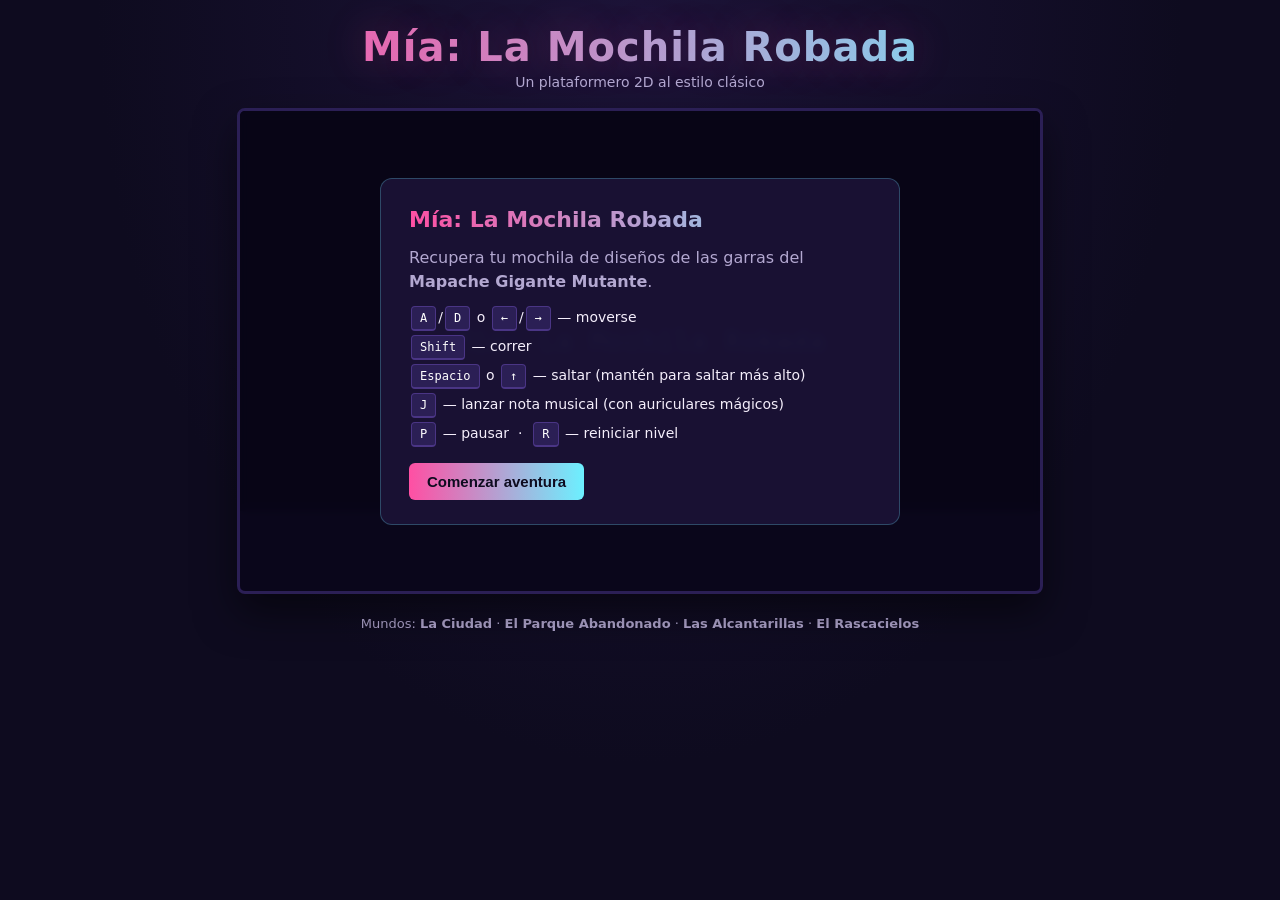
==== index.html @ b6147381 "feat: Mía: La Mochila Robada — plataformero 2D estilo Mario Implementa un juego completo en HTML5 Ca" ====
<!doctype html>
<html lang="es">
<head>
  <meta charset="utf-8" />
  <meta name="viewport" content="width=device-width, initial-scale=1" />
  <title>Mía: La Mochila Robada</title>
  <link rel="stylesheet" href="css/style.css" />
</head>
<body>
  <div id="app">
    <header>
      <h1>Mía: La Mochila Robada</h1>
      <p class="tagline">Un plataformero 2D al estilo clásico</p>
    </header>

    <div id="stage">
      <canvas id="game" width="800" height="480"></canvas>
      <div id="overlay" class="overlay">
        <div class="panel">
          <h2>Mía: La Mochila Robada</h2>
          <p>
            Recupera tu mochila de diseños de las garras del
            <strong>Mapache Gigante Mutante</strong>.
          </p>
          <ul class="controls">
            <li><kbd>A</kbd>/<kbd>D</kbd> o <kbd>←</kbd>/<kbd>→</kbd> — moverse</li>
            <li><kbd>Shift</kbd> — correr</li>
            <li><kbd>Espacio</kbd> o <kbd>↑</kbd> — saltar (mantén para saltar más alto)</li>
            <li><kbd>J</kbd> — lanzar nota musical (con auriculares mágicos)</li>
            <li><kbd>P</kbd> — pausar &nbsp;·&nbsp; <kbd>R</kbd> — reiniciar nivel</li>
          </ul>
          <button id="startBtn" type="button">Comenzar aventura</button>
        </div>
      </div>
    </div>

    <footer>
      <p>
        Mundos: <strong>La Ciudad</strong> · <strong>El Parque Abandonado</strong> ·
        <strong>Las Alcantarillas</strong> · <strong>El Rascacielos</strong>
      </p>
    </footer>
  </div>

  <script type="module" src="js/main.js"></script>
</body>
</html>
---- css/style.css ----
:root {
  --bg-0: #0e0b1f;
  --bg-1: #1c1338;
  --accent: #ff4fa3;
  --accent-2: #6cf0ff;
  --text: #f4eefb;
  --muted: #b3a8d1;
}

* { box-sizing: border-box; }

html, body {
  margin: 0;
  padding: 0;
  background: radial-gradient(ellipse at top, var(--bg-1), var(--bg-0) 60%);
  color: var(--text);
  font-family: "Inter", "Segoe UI", system-ui, sans-serif;
  min-height: 100vh;
}

#app {
  max-width: 880px;
  margin: 0 auto;
  padding: 24px 16px 48px;
  text-align: center;
}

header h1 {
  margin: 0;
  font-size: clamp(28px, 4vw, 40px);
  letter-spacing: 1px;
  background: linear-gradient(90deg, var(--accent), var(--accent-2));
  -webkit-background-clip: text;
  background-clip: text;
  color: transparent;
  text-shadow: 0 0 40px rgba(255, 79, 163, 0.25);
}

.tagline {
  margin: 4px 0 18px;
  color: var(--muted);
  font-size: 14px;
}

#stage {
  position: relative;
  display: inline-block;
  border: 3px solid #2b1f55;
  border-radius: 8px;
  box-shadow: 0 18px 40px rgba(0, 0, 0, 0.5);
  background: #000;
  overflow: hidden;
  line-height: 0;
}

canvas {
  display: block;
  image-rendering: pixelated;
  image-rendering: crisp-edges;
  width: 800px;
  max-width: 100%;
  height: auto;
}

.overlay {
  position: absolute;
  inset: 0;
  background: rgba(8, 5, 22, 0.85);
  backdrop-filter: blur(4px);
  display: flex;
  align-items: center;
  justify-content: center;
  z-index: 5;
  transition: opacity 0.25s ease;
  line-height: 1.5;
}

.overlay.hidden {
  opacity: 0;
  pointer-events: none;
}

.panel {
  max-width: 520px;
  padding: 24px 28px;
  background: rgba(28, 19, 56, 0.9);
  border: 1px solid rgba(108, 240, 255, 0.25);
  border-radius: 12px;
  text-align: left;
  color: var(--text);
}

.panel h2 {
  margin: 0 0 10px;
  font-size: 22px;
  background: linear-gradient(90deg, var(--accent), var(--accent-2));
  -webkit-background-clip: text;
  background-clip: text;
  color: transparent;
}

.panel p { margin: 6px 0 12px; color: var(--muted); }

.controls {
  list-style: none;
  padding: 0;
  margin: 0 0 16px;
  font-size: 14px;
  color: var(--text);
}

.controls li { margin: 4px 0; }

kbd {
  display: inline-block;
  padding: 2px 8px;
  margin: 0 2px;
  font-family: "JetBrains Mono", "Consolas", monospace;
  font-size: 12px;
  background: #2b1f55;
  border: 1px solid #4a3585;
  border-bottom-width: 2px;
  border-radius: 4px;
  color: #fff;
}

button {
  display: inline-block;
  padding: 10px 18px;
  font-size: 15px;
  font-weight: 600;
  color: #0e0b1f;
  background: linear-gradient(90deg, var(--accent), var(--accent-2));
  border: 0;
  border-radius: 6px;
  cursor: pointer;
  transition: transform 0.1s ease, filter 0.2s ease;
}

button:hover { filter: brightness(1.1); }
button:active { transform: translateY(1px); }

footer {
  margin-top: 18px;
  color: var(--muted);
  font-size: 13px;
}
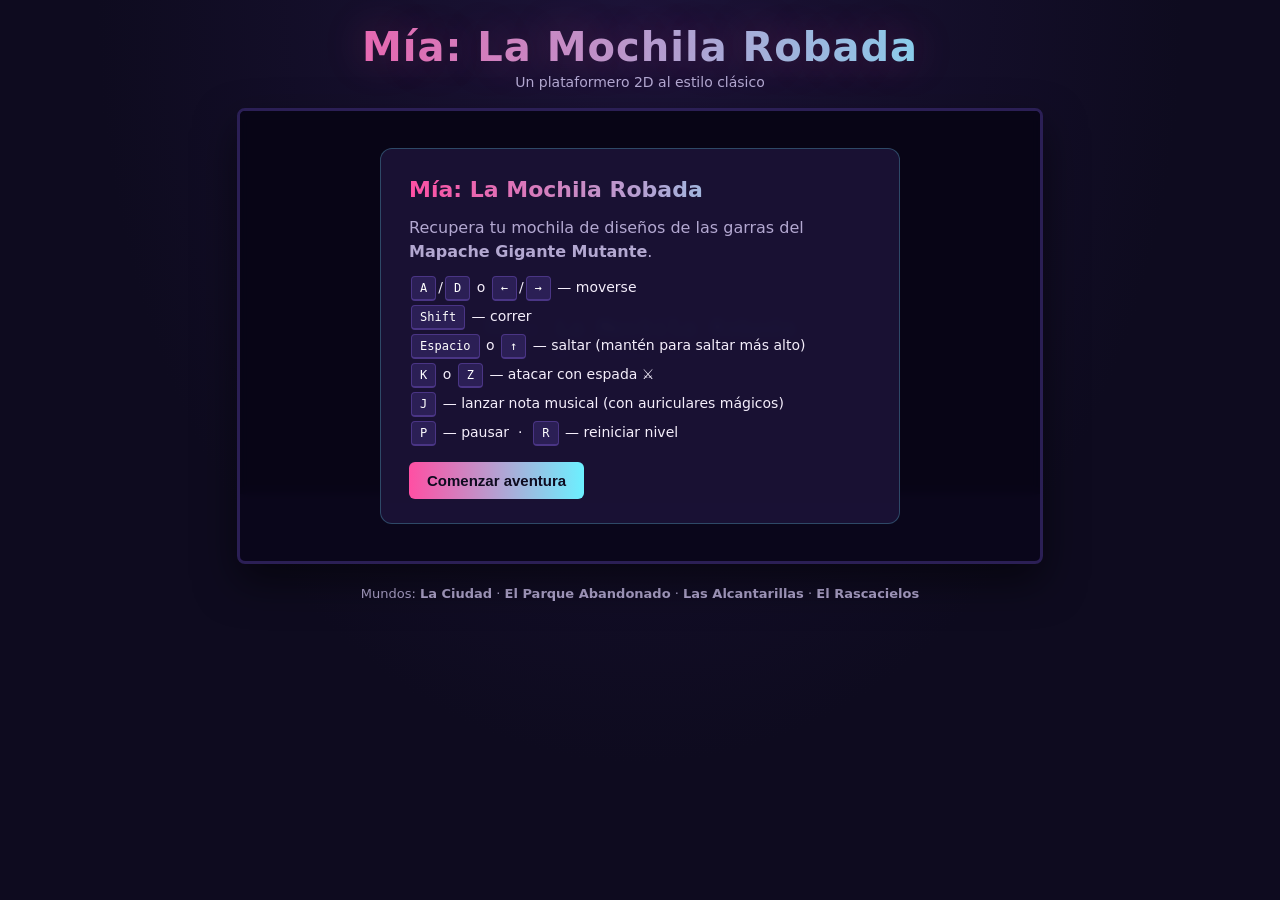
==== commit a6227ad4: "feat: espada, canvas 25% más grande, Mía rediseñada, optimización Cambios principales (estimación: x" ====
--- a/index.html
+++ b/index.html
@@ -14,7 +14,7 @@
     </header>
 
     <div id="stage">
-      <canvas id="game" width="800" height="480"></canvas>
+      <canvas id="game" width="960" height="540"></canvas>
       <div id="overlay" class="overlay">
         <div class="panel">
           <h2>Mía: La Mochila Robada</h2>
@@ -26,6 +26,7 @@
             <li><kbd>A</kbd>/<kbd>D</kbd> o <kbd>←</kbd>/<kbd>→</kbd> — moverse</li>
             <li><kbd>Shift</kbd> — correr</li>
             <li><kbd>Espacio</kbd> o <kbd>↑</kbd> — saltar (mantén para saltar más alto)</li>
+            <li><kbd>K</kbd> o <kbd>Z</kbd> — atacar con espada ⚔</li>
             <li><kbd>J</kbd> — lanzar nota musical (con auriculares mágicos)</li>
             <li><kbd>P</kbd> — pausar &nbsp;·&nbsp; <kbd>R</kbd> — reiniciar nivel</li>
           </ul>
@@ -42,6 +43,15 @@
     </footer>
   </div>
 
-  <script type="module" src="js/main.js"></script>
+  <script src="js/audio.js"></script>
+  <script src="js/sprites.js"></script>
+  <script src="js/levels.js"></script>
+  <script src="js/world.js"></script>
+  <script src="js/player.js"></script>
+  <script src="js/enemies.js"></script>
+  <script src="js/entities.js"></script>
+  <script src="js/hud.js"></script>
+  <script src="js/input.js"></script>
+  <script src="js/main.js"></script>
 </body>
 </html>
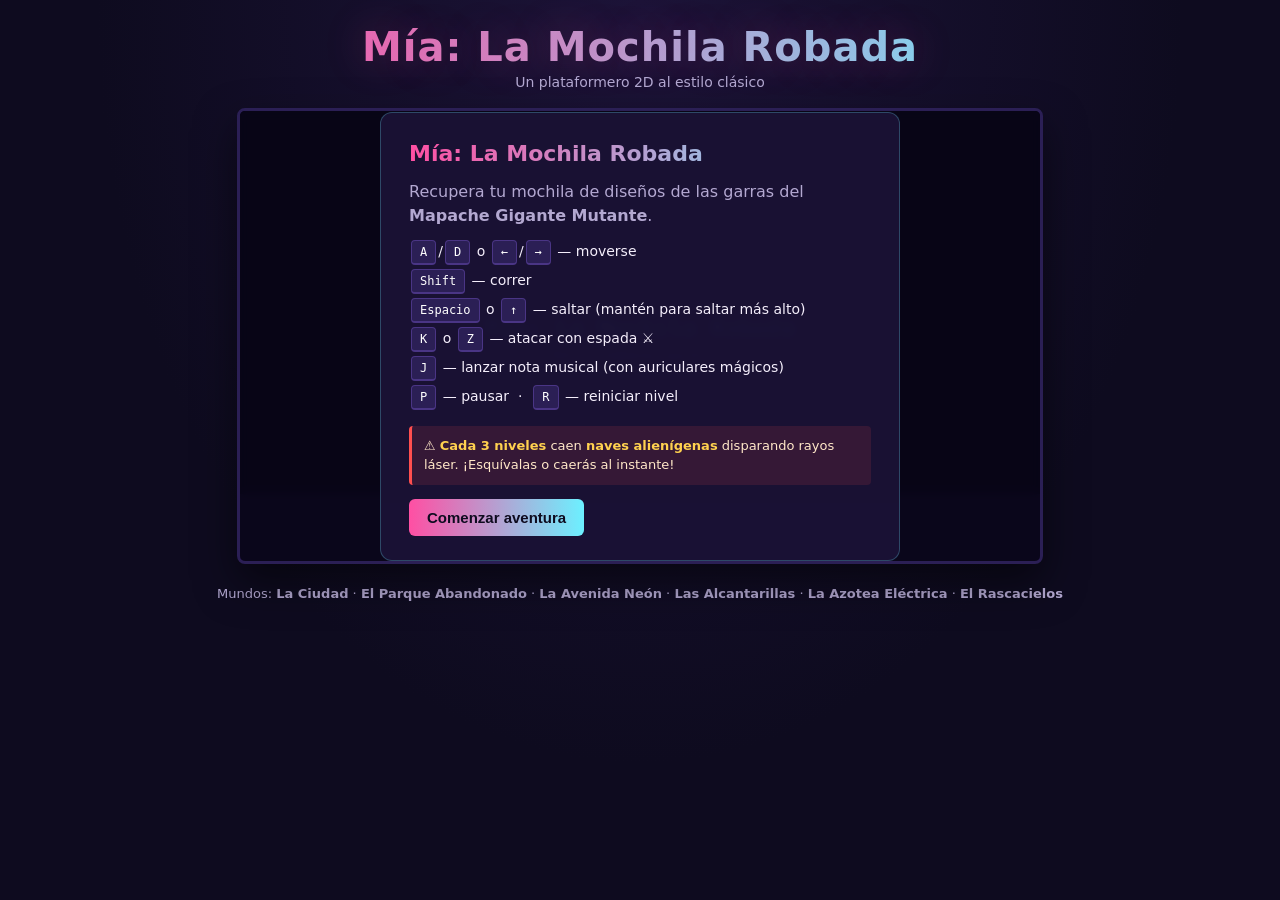
==== commit eb029787: "feat: gráficos ULTRA, rediseño Nivel 1, expansión a 6 niveles e invasión alien - Nivel 1 (La Ciudad)" ====
--- a/index.html
+++ b/index.html
@@ -30,6 +30,10 @@
             <li><kbd>J</kbd> — lanzar nota musical (con auriculares mágicos)</li>
             <li><kbd>P</kbd> — pausar &nbsp;·&nbsp; <kbd>R</kbd> — reiniciar nivel</li>
           </ul>
+          <p class="tip">
+            ⚠ <strong>Cada 3 niveles</strong> caen <strong>naves alienígenas</strong>
+            disparando rayos láser. ¡Esquívalas o caerás al instante!
+          </p>
           <button id="startBtn" type="button">Comenzar aventura</button>
         </div>
       </div>
@@ -38,7 +42,8 @@
     <footer>
       <p>
         Mundos: <strong>La Ciudad</strong> · <strong>El Parque Abandonado</strong> ·
-        <strong>Las Alcantarillas</strong> · <strong>El Rascacielos</strong>
+        <strong>La Avenida Neón</strong> · <strong>Las Alcantarillas</strong> ·
+        <strong>La Azotea Eléctrica</strong> · <strong>El Rascacielos</strong>
       </p>
     </footer>
   </div>
--- a/css/style.css
+++ b/css/style.css
@@ -145,3 +145,17 @@
   color: var(--muted);
   font-size: 13px;
 }
+
+
+
+.panel .tip {
+  margin: 8px 0 14px;
+  padding: 10px 12px;
+  background: rgba(255, 79, 79, 0.12);
+  border-left: 3px solid #ff4f4f;
+  border-radius: 4px;
+  color: #ffe7c8;
+  font-size: 13px;
+  line-height: 1.5;
+}
+.panel .tip strong { color: #ffd14f; }
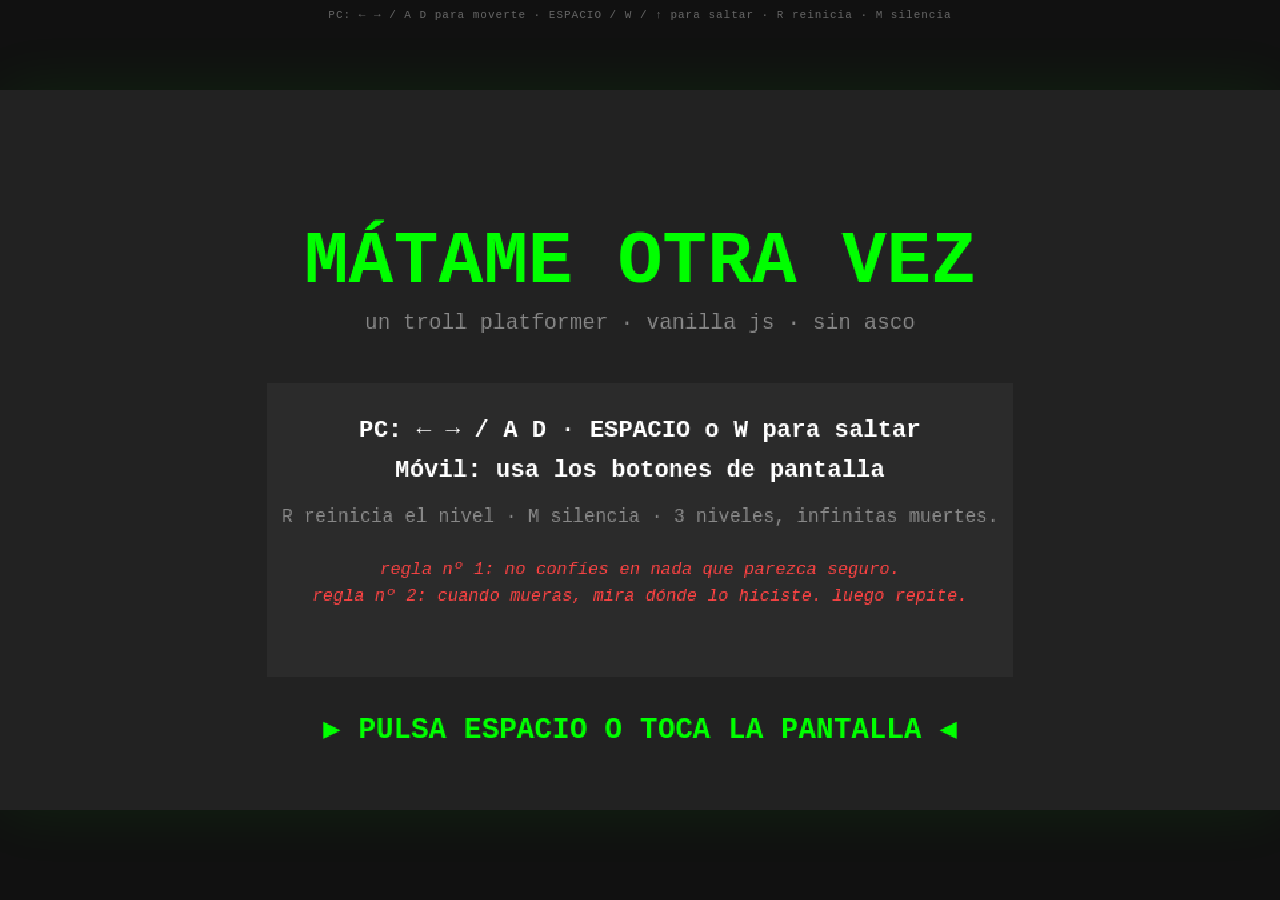
==== commit ce32af05: "Reescribir como Troll Platformer en un solo index.html - Reemplazado el juego anterior (Mía: La Moch" ====
--- a/index.html
+++ b/index.html
@@ -1,62 +1,1183 @@
-<!doctype html>
+<!DOCTYPE html>
 <html lang="es">
 <head>
-  <meta charset="utf-8" />
-  <meta name="viewport" content="width=device-width, initial-scale=1" />
-  <title>Mía: La Mochila Robada</title>
-  <link rel="stylesheet" href="css/style.css" />
+<meta charset="UTF-8">
+<meta name="viewport" content="width=device-width, initial-scale=1, user-scalable=no, maximum-scale=1, minimum-scale=1">
+<meta name="theme-color" content="#222">
+<title>Mátame Otra Vez — Troll Platformer</title>
+<style>
+*{margin:0;padding:0;box-sizing:border-box;-webkit-tap-highlight-color:transparent}
+html,body{width:100%;height:100%;background:#111;overflow:hidden;font-family:'Courier New',monospace;color:#fff;user-select:none;-webkit-user-select:none;touch-action:none}
+#wrap{position:fixed;inset:0;display:flex;align-items:center;justify-content:center}
+#game{background:#222;image-rendering:pixelated;display:block;max-width:100%;max-height:100%;box-shadow:0 0 60px rgba(0,255,0,.08)}
+.tbtn{position:absolute;background:rgba(255,255,255,.10);border:2px solid rgba(255,255,255,.35);color:#fff;font-size:30px;display:none;align-items:center;justify-content:center;border-radius:50%;font-family:inherit;font-weight:bold;touch-action:none}
+.tbtn:active{background:rgba(255,255,255,.35)}
+#bL,#bR{width:78px;height:78px;bottom:18px}
+#bL{left:18px}
+#bR{left:108px}
+#bJ{width:96px;height:96px;bottom:18px;right:18px}
+body.touch .tbtn{display:flex}
+#hint{position:absolute;top:8px;left:50%;transform:translateX(-50%);font-size:11px;color:#666;letter-spacing:1px;pointer-events:none;text-align:center;line-height:1.4}
+</style>
 </head>
 <body>
-  <div id="app">
-    <header>
-      <h1>Mía: La Mochila Robada</h1>
-      <p class="tagline">Un plataformero 2D al estilo clásico</p>
-    </header>
-
-    <div id="stage">
-      <canvas id="game" width="960" height="540"></canvas>
-      <div id="overlay" class="overlay">
-        <div class="panel">
-          <h2>Mía: La Mochila Robada</h2>
-          <p>
-            Recupera tu mochila de diseños de las garras del
-            <strong>Mapache Gigante Mutante</strong>.
-          </p>
-          <ul class="controls">
-            <li><kbd>A</kbd>/<kbd>D</kbd> o <kbd>←</kbd>/<kbd>→</kbd> — moverse</li>
-            <li><kbd>Shift</kbd> — correr</li>
-            <li><kbd>Espacio</kbd> o <kbd>↑</kbd> — saltar (mantén para saltar más alto)</li>
-            <li><kbd>K</kbd> o <kbd>Z</kbd> — atacar con espada ⚔</li>
-            <li><kbd>J</kbd> — lanzar nota musical (con auriculares mágicos)</li>
-            <li><kbd>P</kbd> — pausar &nbsp;·&nbsp; <kbd>R</kbd> — reiniciar nivel</li>
-          </ul>
-          <p class="tip">
-            ⚠ <strong>Cada 3 niveles</strong> caen <strong>naves alienígenas</strong>
-            disparando rayos láser. ¡Esquívalas o caerás al instante!
-          </p>
-          <button id="startBtn" type="button">Comenzar aventura</button>
-        </div>
-      </div>
-    </div>
-
-    <footer>
-      <p>
-        Mundos: <strong>La Ciudad</strong> · <strong>El Parque Abandonado</strong> ·
-        <strong>La Avenida Neón</strong> · <strong>Las Alcantarillas</strong> ·
-        <strong>La Azotea Eléctrica</strong> · <strong>El Rascacielos</strong>
-      </p>
-    </footer>
-  </div>
-
-  <script src="js/audio.js"></script>
-  <script src="js/sprites.js"></script>
-  <script src="js/levels.js"></script>
-  <script src="js/world.js"></script>
-  <script src="js/player.js"></script>
-  <script src="js/enemies.js"></script>
-  <script src="js/entities.js"></script>
-  <script src="js/hud.js"></script>
-  <script src="js/input.js"></script>
-  <script src="js/main.js"></script>
+<div id="wrap">
+  <canvas id="game" width="960" height="540"></canvas>
+  <div id="bL" class="tbtn">◀</div>
+  <div id="bR" class="tbtn">▶</div>
+  <div id="bJ" class="tbtn">▲</div>
+  <div id="hint">PC: ← → / A D para moverte · ESPACIO / W / ↑ para saltar · R reinicia · M silencia</div>
+</div>
+<script>
+'use strict';
+
+
+/* ============================================================
+   1. CONSTANTES GLOBALES
+   ============================================================
+   Toda la "feel" del juego se afina aquí. Los valores están
+   calibrados para sentirse crujientes (gravedad alta, salto
+   corto y rápido) — tipo Celeste/Mario, no flotante.
+============================================================ */
+const CFG = {
+  WIDTH: 960, HEIGHT: 540,            // resolución lógica del canvas
+  GRAVITY: 2200,                      // px/s² (caída crujiente)
+  GRAVITY_CUT_MULT: 2.4,              // gravedad extra si sueltas el salto pronto
+  JUMP_VELOCITY: -780,                // velocidad inicial del salto (≈ 138 px de pico)
+  MOVE_SPEED: 290,                    // velocidad horizontal máxima
+  GROUND_ACCEL: 2400, AIR_ACCEL: 1700,
+  GROUND_FRICTION: 2200, AIR_FRICTION: 600,
+  MAX_FALL_SPEED: 1100,
+  COYOTE_TIME: 0.10,                  // 100 ms para saltar tras dejar el borde
+  JUMP_BUFFER: 0.12,                  // 120 ms para que un salto pulsado pronto cuente
+  TILE: 32, CULL_MARGIN: 100,         // culling: 100 px alrededor del viewport
+  PLAYER_W: 26, PLAYER_H: 30,
+  INVGRAV_DURATION: 2.0,              // 2 s de gravedad invertida
+  RESPAWN_DELAY: 0.55,                // pausa breve antes de respawnear
+};
+
+const COLORS = {
+  BG:'#222', PLAYER:'#0F0', PLAYER_DEAD:'#F44',
+  PLATFORM:'#AAA', PLATFORM_TOP:'#888',
+  DANGER:'#F00', DANGER_DARK:'#900',
+  GOAL:'#00F', GOAL_LIGHT:'#3399FF',
+  TEXT:'#FFF', SUB:'#888', UI_BG:'rgba(0,0,0,0.78)',
+  ACCENT:'#0F0', BAD:'#F44',
+};
+
+// IDs de tipos de trampa — usados en la definición JSON de niveles
+const TRAP = {
+  SPIKE:'spike',                      // pincho normal, siempre mortal
+  FAKE_PLATFORM:'fake_platform',      // se ve normal, cae al pisarla (0.18 s)
+  TRIGGERED_SPIKE:'triggered_spike',  // pincho oculto que sale a X px del jugador
+  FALLING_BLOCK:'falling_block',      // bloque de techo que cae cuando pasas debajo
+  FAKE_GOAL:'fake_goal',              // la meta se mueve 50 px revelando un foso
+  INVERTED_GRAV:'inverted_grav',      // zona invisible: invierte la gravedad 2 s
+};
+
+const STATE = { MENU:'menu', PLAYING:'playing', GAME_OVER:'gameover', WIN:'win' };
+
+
+/* ============================================================
+   AUDIO — sonidos sintetizados con WebAudio (sin assets)
+============================================================ */
+const Audio = {
+  ctx:null, muted:false,
+  init(){ if(!this.ctx){ try{ this.ctx = new (window.AudioContext||window.webkitAudioContext)(); }catch(e){} } },
+  tone(freq, dur, type='square', vol=0.10, slide=0){
+    if(!this.ctx || this.muted) return;
+    const t = this.ctx.currentTime;
+    const o = this.ctx.createOscillator(), g = this.ctx.createGain();
+    o.type = type; o.frequency.setValueAtTime(freq, t);
+    if(slide) o.frequency.exponentialRampToValueAtTime(Math.max(40, freq+slide), t+dur);
+    g.gain.setValueAtTime(vol, t); g.gain.exponentialRampToValueAtTime(0.0001, t+dur);
+    o.connect(g); g.connect(this.ctx.destination);
+    o.start(t); o.stop(t+dur);
+  },
+  jump(){ this.tone(540, 0.07, 'square', 0.07, 220); },
+  death(){ this.tone(220, 0.18, 'sawtooth', 0.13, -140); setTimeout(()=>this.tone(110, 0.32, 'sawtooth', 0.10, -50), 110); },
+  win(){ this.tone(523,0.10,'square',0.09); setTimeout(()=>this.tone(659,0.10,'square',0.09),110); setTimeout(()=>this.tone(784,0.18,'square',0.10),220); setTimeout(()=>this.tone(1046,0.25,'square',0.09),360); },
+  trap(){ this.tone(190, 0.15, 'sawtooth', 0.10, -90); },
+  toggle(){ this.muted = !this.muted; },
+};
+
+/* ============================================================
+   2. SISTEMA DE ENTRADA — teclado + táctil
+============================================================ */
+const Input = {
+  left:false, right:false, jumpHeld:false, jumpPressed:false, restart:false,
+  _jumpEdge:false,
+  init(){
+    addEventListener('keydown', e => {
+      if(['ArrowLeft','ArrowRight','ArrowUp','ArrowDown',' ','Space'].includes(e.key)) e.preventDefault();
+      if(e.repeat) return;
+      const k = e.key.toLowerCase();
+      if(k==='arrowleft'||k==='a') this.left = true;
+      if(k==='arrowright'||k==='d') this.right = true;
+      if(k==='arrowup'||k==='w'||k===' '||e.code==='Space'){ if(!this.jumpHeld) this._jumpEdge = true; this.jumpHeld = true; }
+      if(k==='r') this.restart = true;
+      if(k==='m') Audio.toggle();
+      Audio.init(); // primer input desbloquea audio
+    });
+    addEventListener('keyup', e => {
+      const k = e.key.toLowerCase();
+      if(k==='arrowleft'||k==='a') this.left = false;
+      if(k==='arrowright'||k==='d') this.right = false;
+      if(k==='arrowup'||k==='w'||k===' '||e.code==='Space') this.jumpHeld = false;
+    });
+
+    // Touch — botones virtuales
+    const setup = (id, on, off) => {
+      const el = document.getElementById(id);
+      const start = e => { e.preventDefault(); on(); Audio.init(); };
+      const end = e => { e.preventDefault(); off(); };
+      el.addEventListener('touchstart', start, {passive:false});
+      el.addEventListener('touchend', end, {passive:false});
+      el.addEventListener('touchcancel', end, {passive:false});
+      el.addEventListener('mousedown', start);
+      el.addEventListener('mouseup', end);
+      el.addEventListener('mouseleave', end);
+    };
+    setup('bL', ()=>this.left=true,  ()=>this.left=false);
+    setup('bR', ()=>this.right=true, ()=>this.right=false);
+    setup('bJ', ()=>{ if(!this.jumpHeld) this._jumpEdge = true; this.jumpHeld = true; }, ()=>this.jumpHeld=false);
+    // Tap general en el canvas: clicks en menús
+    const cv = document.getElementById('game');
+    cv.addEventListener('touchstart', e => { e.preventDefault(); this._jumpEdge = true; Audio.init(); }, {passive:false});
+    cv.addEventListener('mousedown', e => { this._jumpEdge = true; Audio.init(); });
+    // Detectar dispositivo táctil
+    if('ontouchstart' in window || navigator.maxTouchPoints > 0) document.body.classList.add('touch');
+  },
+  // Llamar al final de cada frame: el "edge" (pulsación nueva) sólo dura un frame
+  pollEdges(){ this.jumpPressed = this._jumpEdge; this._jumpEdge = false; const r = this.restart; this.restart = false; return r; },
+};
+
+/* ============================================================
+   3. CLASES DE ENTIDAD — Vector2D, GameObject, etc.
+============================================================ */
+class Vec2 { constructor(x,y){ this.x=x; this.y=y; } }
+
+class GameObject {
+  constructor(x, y, w, h){
+    this.x = x; this.y = y; this.w = w; this.h = h;
+    this.vx = 0; this.vy = 0;
+    this.alive = true;
+    this.solid = false;
+    this.dangerous = false;
+    this.isGoal = false;
+    this.isZone = false;
+    this.dynamic = false; // true ⇒ no se culla en update
+  }
+  get cx(){ return this.x + this.w/2; }
+  get cy(){ return this.y + this.h/2; }
+}
+
+/* ============================================================
+   4. MOTOR DE COLISIONES — AABB exacto al píxel
+============================================================ */
+function aabb(a, b){
+  return a.x < b.x + b.w && a.x + a.w > b.x &&
+         a.y < b.y + b.h && a.y + a.h > b.y;
+}
+function inView(e, cam){
+  const m = CFG.CULL_MARGIN;
+  return e.x + e.w > cam.x - m && e.x < cam.x + cam.w + m &&
+         e.y + e.h > cam.y - m && e.y < cam.y + cam.h + m;
+}
+
+
+/* Helpers de dibujo reutilizables ---------------------------- */
+function drawSpikes(ctx, x, y, w, h, color){
+  ctx.fillStyle = color || COLORS.DANGER;
+  const n = Math.max(1, Math.round(w / 14));
+  const sw = w / n;
+  for(let i=0;i<n;i++){
+    ctx.beginPath();
+    ctx.moveTo(x + i*sw, y + h);
+    ctx.lineTo(x + i*sw + sw/2, y);
+    ctx.lineTo(x + (i+1)*sw, y + h);
+    ctx.closePath(); ctx.fill();
+  }
+  // sombra base
+  ctx.fillStyle = COLORS.DANGER_DARK;
+  ctx.fillRect(x, y + h - 2, w, 2);
+}
+function drawGoal(ctx, g){
+  // poste blanco
+  ctx.fillStyle = '#FFF';
+  ctx.fillRect(g.x + g.w/2 - 2, g.y, 4, g.h);
+  // bandera azul
+  ctx.fillStyle = COLORS.GOAL;
+  ctx.beginPath();
+  ctx.moveTo(g.x + g.w/2 + 2, g.y + 4);
+  ctx.lineTo(g.x + g.w + 18, g.y + 14);
+  ctx.lineTo(g.x + g.w/2 + 2, g.y + 24);
+  ctx.closePath(); ctx.fill();
+  // base
+  ctx.fillStyle = '#FFF';
+  ctx.fillRect(g.x - 4, g.y + g.h - 4, g.w + 8, 4);
+}
+
+/* Plataforma sólida estándar -------------------------------- */
+class Platform extends GameObject {
+  constructor(def){ super(def.x, def.y, def.w, def.h); this.solid = true; this.kind = 'platform'; }
+  update(){}
+  render(ctx){
+    ctx.fillStyle = COLORS.PLATFORM;
+    ctx.fillRect(this.x, this.y, this.w, this.h);
+    ctx.fillStyle = COLORS.PLATFORM_TOP;
+    ctx.fillRect(this.x, this.y, this.w, 2);
+  }
+}
+
+/* Meta REAL (sin trampa) ------------------------------------ */
+class Goal extends GameObject {
+  constructor(def){ super(def.x, def.y, def.w || 24, def.h || 56); this.isGoal = true; this.fake = false; this.kind = 'goal'; }
+  update(){}
+  render(ctx){ drawGoal(ctx, this); }
+}
+
+
+/* ============================================================
+   TRAMPAS — clase única, comportamiento por type
+============================================================ */
+class Trap extends GameObject {
+  constructor(def){
+    const w = def.w !== undefined ? def.w : CFG.TILE;
+    const h = def.h !== undefined ? def.h : CFG.TILE;
+    super(def.x, def.y, w, h);
+    this.type = def.type;
+    this.def = def;
+    this.startX = def.x; this.startY = def.y;
+    this.timer = 0;
+    this.triggered = false;
+    this.activated = false;
+    this.fallVy = 0;
+    this.linked = [];          // referencias activadas al disparar (p.ej. spikes del fake_goal)
+    this.kind = 'trap';
+
+    switch(this.type){
+      case TRAP.SPIKE:
+        this.dangerous = true;
+        break;
+      case TRAP.FAKE_PLATFORM:
+        this.solid = true;
+        this.delay = def.delay !== undefined ? def.delay : 0.18;
+        break;
+      case TRAP.TRIGGERED_SPIKE:
+        // Empieza oculto: lo bajamos popHeight px bajo su startY
+        this.popHeight = def.popHeight || 26;
+        this.triggerDist = def.triggerDist || 100;
+        this.targetY = this.startY;
+        this.hiddenY = this.startY + this.popHeight;
+        this.y = this.hiddenY;
+        break;
+      case TRAP.FALLING_BLOCK:
+        this.solid = true;
+        this.triggerDist = def.triggerDist || 30; // banda horizontal extra a cada lado
+        this.fallReach = def.fallReach || 360;    // sólo dispara si el jugador está dentro de este rango vertical
+        break;
+      case TRAP.FAKE_GOAL:
+        this.isGoal = true; this.fake = true;
+        this.triggerDist = def.triggerDist || 130;
+        this.shiftAmount = def.shift !== undefined ? def.shift : 50;
+        this.shiftSpeed = def.shiftSpeed || 280;
+        break;
+      case TRAP.INVERTED_GRAV:
+        this.isZone = true;
+        this.duration = def.duration || CFG.INVGRAV_DURATION;
+        break;
+    }
+  }
+
+
+  // Llamado cuando el jugador aterriza encima — usado por la plataforma falsa
+  onPlayerStand(player, dt){
+    if(this.type === TRAP.FAKE_PLATFORM && !this.activated){
+      this.timer += dt;
+      if(this.timer >= this.delay){
+        this.activated = true;
+        this.solid = false;
+        this.dynamic = true;
+        Audio.trap();
+      }
+    }
+  }
+
+  update(dt, game){
+    if(!this.alive) return;
+    const p = game.player;
+
+    switch(this.type){
+      case TRAP.FAKE_PLATFORM:
+        if(this.activated){
+          // Cae un poco más rápido que el jugador para que se vea
+          // claramente la plataforma desplomándose bajo sus pies.
+          this.fallVy += CFG.GRAVITY * 1.4 * dt;
+          this.y += this.fallVy * dt;
+          if(this.y > game.level.height + 200){ this.alive = false; this.dynamic = false; }
+        }
+        break;
+
+      case TRAP.TRIGGERED_SPIKE: {
+        if(!this.triggered){
+          // Sólo dispara si el jugador está cerca horizontalmente Y a una altura cercana
+          const dx = p.cx - (this.x + this.w/2);
+          const dy = (p.y + p.h) - this.startY;
+          if(Math.abs(dx) < this.triggerDist && dy > -160 && dy < 80){
+            this.triggered = true; this.dangerous = true; this.dynamic = true;
+            Audio.trap();
+          }
+        } else if(this.y > this.targetY){
+          this.y -= 900 * dt;
+          if(this.y <= this.targetY){ this.y = this.targetY; this.dynamic = false; }
+        }
+        break;
+      }
+
+      case TRAP.FALLING_BLOCK: {
+        if(!this.triggered){
+          // Dispara cuando el jugador está bajo la columna del bloque
+          const dx = p.cx - (this.x + this.w/2);
+          const dy = p.y - (this.y + this.h);
+          if(Math.abs(dx) < (this.w/2 + this.triggerDist) && dy > 0 && dy < this.fallReach){
+            this.triggered = true; this.dangerous = true; this.solid = true; this.dynamic = true;
+            Audio.trap();
+          }
+        } else {
+          this.fallVy += CFG.GRAVITY * 1.4 * dt;
+          this.y += this.fallVy * dt;
+          if(this.y > game.level.height + 200){ this.alive = false; this.dynamic = false; }
+        }
+        break;
+      }
+
+
+      case TRAP.FAKE_GOAL: {
+        if(!this.activated){
+          const dx = p.cx - (this.x + this.w/2);
+          if(Math.abs(dx) < this.triggerDist && Math.abs(p.cy - this.cy) < 220){
+            this.activated = true; this.dynamic = true;
+            Audio.trap();
+            // Despertar pinchos enlazados (el "foso revelado")
+            for(const s of this.linked) s.alive = true;
+          }
+        } else {
+          const target = this.startX + this.shiftAmount;
+          if(this.x < target){
+            this.x += this.shiftSpeed * dt;
+            if(this.x >= target){ this.x = target; this.dynamic = false; }
+          }
+        }
+        break;
+      }
+
+      case TRAP.INVERTED_GRAV:
+        // El efecto se aplica desde el update del Player
+        break;
+    }
+  }
+
+  render(ctx){
+    if(!this.alive) return;
+    switch(this.type){
+      case TRAP.SPIKE:
+        drawSpikes(ctx, this.x, this.y, this.w, this.h);
+        break;
+      case TRAP.TRIGGERED_SPIKE:
+        // sólo lo dibujamos cuando ya empezó a salir
+        if(this.triggered || this.y < this.hiddenY - 0.5){
+          drawSpikes(ctx, this.x, this.y, this.w, this.h);
+        }
+        break;
+      case TRAP.FAKE_PLATFORM:
+        // Idéntica a una plataforma normal — esa es la trampa
+        ctx.fillStyle = COLORS.PLATFORM; ctx.fillRect(this.x, this.y, this.w, this.h);
+        ctx.fillStyle = COLORS.PLATFORM_TOP; ctx.fillRect(this.x, this.y, this.w, 2);
+        break;
+      case TRAP.FALLING_BLOCK:
+        ctx.fillStyle = this.triggered ? '#C44' : COLORS.PLATFORM;
+        ctx.fillRect(this.x, this.y, this.w, this.h);
+        ctx.fillStyle = this.triggered ? '#700' : COLORS.PLATFORM_TOP;
+        ctx.fillRect(this.x, this.y, this.w, 2);
+        ctx.fillRect(this.x, this.y + this.h - 2, this.w, 2);
+        break;
+      case TRAP.FAKE_GOAL:
+        drawGoal(ctx, this);
+        break;
+      case TRAP.INVERTED_GRAV:
+        // Invisible en producción. Descomenta para depurar.
+        // ctx.strokeStyle = 'rgba(255,0,255,.3)'; ctx.strokeRect(this.x,this.y,this.w,this.h);
+        break;
+    }
+  }
+}
+
+
+/* ============================================================
+   PLAYER — física tight (coyote, buffer, jump-cut, gravedad invertida)
+============================================================ */
+class Player extends GameObject {
+  constructor(x, y){
+    super(x, y, CFG.PLAYER_W, CFG.PLAYER_H);
+    this.spawnX = x; this.spawnY = y;
+    this.onGround = false;
+    this.coyoteTimer = 0;
+    this.jumpBufferTimer = 0;
+    this.facing = 1;
+    this.invGravTimer = 0;
+    this.gravSign = 1;
+    this.deadTimer = 0;
+    this.dynamic = true;
+    this._wasGoingUp = false;
+  }
+  reset(x, y){
+    this.x = x !== undefined ? x : this.spawnX;
+    this.y = y !== undefined ? y : this.spawnY;
+    if(x !== undefined){ this.spawnX = x; this.spawnY = y; }
+    this.vx = 0; this.vy = 0;
+    this.onGround = false; this.alive = true;
+    this.coyoteTimer = 0; this.jumpBufferTimer = 0;
+    this.invGravTimer = 0; this.gravSign = 1;
+    this.deadTimer = 0; this.facing = 1;
+  }
+
+  update(dt, game){
+    if(!this.alive) return;
+    const ix = (Input.left ? -1 : 0) + (Input.right ? 1 : 0);
+
+    // ---- Coyote time + jump buffer --------------------------
+    if(Input.jumpPressed) this.jumpBufferTimer = CFG.JUMP_BUFFER;
+    this.jumpBufferTimer -= dt;
+
+    if(this.onGround) this.coyoteTimer = CFG.COYOTE_TIME;
+    else this.coyoteTimer -= dt;
+
+    // ---- Gravedad invertida ---------------------------------
+    if(this.invGravTimer > 0){ this.invGravTimer -= dt; this.gravSign = -1; }
+    else this.gravSign = 1;
+
+    // ---- Aceleración horizontal -----------------------------
+    if(ix !== 0){
+      this.facing = ix;
+      const acc = (this.onGround ? CFG.GROUND_ACCEL : CFG.AIR_ACCEL) * ix;
+      this.vx += acc * dt;
+      if(this.vx >  CFG.MOVE_SPEED) this.vx =  CFG.MOVE_SPEED;
+      if(this.vx < -CFG.MOVE_SPEED) this.vx = -CFG.MOVE_SPEED;
+    } else {
+      const fric = (this.onGround ? CFG.GROUND_FRICTION : CFG.AIR_FRICTION) * dt;
+      if(this.vx >  fric) this.vx -= fric;
+      else if(this.vx < -fric) this.vx += fric;
+      else this.vx = 0;
+    }
+
+
+    // ---- Salto (con buffer + coyote) ------------------------
+    if(this.jumpBufferTimer > 0 && this.coyoteTimer > 0){
+      this.vy = CFG.JUMP_VELOCITY * this.gravSign;
+      this.jumpBufferTimer = 0; this.coyoteTimer = 0;
+      this.onGround = false;
+      Audio.jump();
+    }
+
+    // ---- Variable jump cut: si sueltas el botón mientras subes, gravedad extra
+    const goingUp = (this.vy * this.gravSign) < 0;
+    if(goingUp && !Input.jumpHeld){
+      this.vy += CFG.GRAVITY * this.gravSign * (CFG.GRAVITY_CUT_MULT - 1) * dt;
+    }
+
+    // ---- Gravedad ------------------------------------------
+    this.vy += CFG.GRAVITY * this.gravSign * dt;
+    if(this.gravSign > 0 && this.vy >  CFG.MAX_FALL_SPEED) this.vy =  CFG.MAX_FALL_SPEED;
+    if(this.gravSign < 0 && this.vy < -CFG.MAX_FALL_SPEED) this.vy = -CFG.MAX_FALL_SPEED;
+
+    // ---- Movimiento + colisiones (eje a eje, AABB) ----------
+    const solids = game.solids();
+
+    // X
+    this.x += this.vx * dt;
+    for(const e of solids){
+      if(e === this || !e.alive || !e.solid) continue;
+      if(aabb(this, e)){
+        if(this.vx > 0)      this.x = e.x - this.w;
+        else if(this.vx < 0) this.x = e.x + e.w;
+        this.vx = 0;
+      }
+    }
+
+    // Y
+    this.onGround = false;
+    this.y += this.vy * dt;
+    for(const e of solids){
+      if(e === this || !e.alive || !e.solid) continue;
+      if(aabb(this, e)){
+        if(this.vy > 0){
+          // Cae sobre la cara superior
+          this.y = e.y - this.h; this.vy = 0;
+          if(this.gravSign > 0){ this.onGround = true; if(e.onPlayerStand) e.onPlayerStand(this, dt); }
+        } else if(this.vy < 0){
+          // Sube y choca con la cara inferior
+          this.y = e.y + e.h; this.vy = 0;
+          if(this.gravSign < 0){ this.onGround = true; if(e.onPlayerStand) e.onPlayerStand(this, dt); }
+        }
+      }
+    }
+
+
+    // ---- Daño (pinchos, bloques cayendo, etc.) --------------
+    for(const e of game.entities){
+      if(e === this || !e.alive || !e.dangerous) continue;
+      if(aabb(this, e)){ this.die(game); return; }
+    }
+
+    // ---- Meta (real o falsa, ambas son válidas para ganar) --
+    for(const e of game.entities){
+      if(e === this || !e.alive || !e.isGoal) continue;
+      if(aabb(this, e)){ game.win(); return; }
+    }
+
+    // ---- Zonas (gravedad invertida) -------------------------
+    for(const e of game.entities){
+      if(e === this || !e.alive || !e.isZone) continue;
+      const inside = aabb(this, e);
+      if(inside && !e.triggered){
+        e.triggered = true;
+        this.invGravTimer = e.duration;
+        Audio.trap();
+      } else if(!inside){ e.triggered = false; }
+    }
+
+    // ---- Caída fuera del mundo ------------------------------
+    if(this.y > game.level.height + 250 || this.y < -500) this.die(game);
+  }
+
+  die(game){
+    if(!this.alive) return;
+    this.alive = false;
+    this.deadTimer = CFG.RESPAWN_DELAY;
+    Audio.death();
+    game.onPlayerDeath();
+  }
+
+  render(ctx){
+    ctx.fillStyle = this.alive ? COLORS.PLAYER : COLORS.PLAYER_DEAD;
+    ctx.fillRect(this.x, this.y, this.w, this.h);
+    if(this.alive){
+      // Dos "ojos" pequeños para personalidad
+      ctx.fillStyle = '#000';
+      const eyeY = this.y + 7 + (this.gravSign < 0 ? 14 : 0);
+      const off = this.facing > 0 ? 10 : 4;
+      ctx.fillRect(this.x + off, eyeY, 4, 4);
+      ctx.fillRect(this.x + off + 8, eyeY, 4, 4);
+    }
+  }
+}
+
+
+/* ============================================================
+   CÁMARA — sigue al jugador con lerp y se queda en bounds
+============================================================ */
+class Camera {
+  constructor(){ this.x = 0; this.y = 0; this.w = CFG.WIDTH; this.h = CFG.HEIGHT; this.shakeT = 0; this.shakeAmp = 0; }
+  clampTo(target, lvlW, lvlH){
+    let tx = target.cx - this.w/2;
+    let ty = target.cy - this.h/2;
+    tx = Math.max(0, Math.min(tx, Math.max(0, lvlW - this.w)));
+    ty = Math.max(0, Math.min(ty, Math.max(0, lvlH - this.h)));
+    return [tx, ty];
+  }
+  follow(target, lvlW, lvlH){
+    const [tx, ty] = this.clampTo(target, lvlW, lvlH);
+    this.x += (tx - this.x) * 0.18;
+    this.y += (ty - this.y) * 0.18;
+  }
+  snap(target, lvlW, lvlH){
+    const [tx, ty] = this.clampTo(target, lvlW, lvlH);
+    this.x = tx; this.y = ty;
+  }
+  shake(amp, dur){ this.shakeAmp = amp; this.shakeT = dur; }
+  shakeOffset(dt){
+    if(this.shakeT <= 0) return [0,0];
+    this.shakeT -= dt;
+    const a = this.shakeAmp * (this.shakeT > 0 ? 1 : 0);
+    return [(Math.random()*2-1)*a, (Math.random()*2-1)*a];
+  }
+}
+
+/* ============================================================
+   5. GESTOR DE ESTADOS (GAME)
+============================================================ */
+const TAUNTS = [
+  "Otra vez será.","Te lo merecías.","Eso lo viste venir.","Inevitable.",
+  "Confiabas en el suelo, ¿eh?","Predecible.","Pulgares de mantequilla.","Casi.",
+  "Eso fue elegante.","La meta se ríe de ti.","La gravedad te traicionó.","Ouch.",
+];
+const LEVEL_WIN_MSGS = [
+  "¡Sobreviviste!","Imposible.","¿Suerte? ¿Habilidad?","Bien jugado.",
+];
+
+
+class Game {
+  constructor(canvas){
+    this.canvas = canvas;
+    this.ctx = canvas.getContext('2d');
+    this.cam = new Camera();
+    this.state = STATE.MENU;
+    this.entities = [];
+    this.player = new Player(0, 0);
+    this.level = null;
+    this.levelIndex = 0;
+    this.deaths = 0;
+    this.levelDeaths = 0;
+    this.tauntIdx = 0;
+    this.winMsgIdx = 0;
+    this.timeInState = 0;
+    this.totalTime = 0;
+    this.respawnDelay = 0;
+    this.frameCount = 0;
+  }
+
+  // Listas calculadas: sólidos para colisión rápida
+  solids(){
+    const out = [];
+    for(const e of this.entities) if(e.alive && e.solid) out.push(e);
+    return out;
+  }
+
+  loadLevel(idx){
+    this.levelIndex = idx;
+    this.level = LEVELS[idx];
+    this.entities = [];
+    this.levelDeaths = 0;
+
+    // Plataformas
+    for(const p of this.level.platforms || []) this.entities.push(new Platform(p));
+    // Pinchos estáticos
+    for(const s of this.level.spikes || []) this.entities.push(new Trap({type:TRAP.SPIKE, ...s}));
+    // Trampas tipadas
+    for(const t of this.level.traps || []){
+      const trap = new Trap(t);
+      this.entities.push(trap);
+      // pinchos enlazados (revelados por fake_goal)
+      if(t.linkedSpikes){
+        for(const s of t.linkedSpikes){
+          const sp = new Trap({type:TRAP.SPIKE, ...s});
+          sp.alive = false;        // ocultos hasta que el fake_goal active
+          this.entities.push(sp);
+          trap.linked.push(sp);
+        }
+      }
+    }
+    // Meta real
+    if(this.level.goal) this.entities.push(new Goal(this.level.goal));
+
+    // Player
+    this.player.reset(this.level.spawn.x, this.level.spawn.y);
+    this.cam.snap(this.player, this.level.width, this.level.height);
+    this.respawnDelay = 0;
+  }
+
+
+  start(){
+    this.deaths = 0;
+    this.totalTime = 0;
+    this.loadLevel(0);
+    this.state = STATE.PLAYING;
+    this.timeInState = 0;
+  }
+
+  onPlayerDeath(){
+    this.deaths++;
+    this.levelDeaths++;
+    this.tauntIdx = Math.floor(Math.random() * TAUNTS.length);
+    this.cam.shake(8, 0.25);
+    this.state = STATE.GAME_OVER;
+    this.timeInState = 0;
+  }
+
+  win(){
+    Audio.win();
+    this.winMsgIdx = Math.floor(Math.random() * LEVEL_WIN_MSGS.length);
+    if(this.levelIndex + 1 >= LEVELS.length){
+      this.state = STATE.WIN;
+      this.timeInState = 0;
+    } else {
+      // Pasar al siguiente nivel tras una breve pausa
+      const next = this.levelIndex + 1;
+      this.state = 'transition';
+      this.timeInState = 0;
+      this._nextLevel = next;
+    }
+  }
+
+  retry(){
+    this.loadLevel(this.levelIndex);
+    this.state = STATE.PLAYING;
+    this.timeInState = 0;
+  }
+
+  update(dt){
+    this.timeInState += dt;
+    if(this.state === STATE.PLAYING) this.totalTime += dt;
+
+    // R reinicia siempre el nivel
+    if(Input.restart && this.state !== STATE.MENU){ Input.restart = false; this.retry(); return; }
+
+    if(this.state === STATE.MENU){
+      if(Input.jumpPressed){ this.start(); }
+      return;
+    }
+
+
+    if(this.state === 'transition'){
+      if(this.timeInState > 0.55){ this.loadLevel(this._nextLevel); this.state = STATE.PLAYING; this.timeInState = 0; }
+      return;
+    }
+
+    if(this.state === STATE.GAME_OVER){
+      if(this.timeInState > 0.45 && Input.jumpPressed){ this.retry(); }
+      return;
+    }
+
+    if(this.state === STATE.WIN){
+      if(Input.jumpPressed && this.timeInState > 0.6){
+        this.levelIndex = 0;
+        this.start();
+      }
+      return;
+    }
+
+    // ---- PLAYING --------------------------------------------
+    // Update entidades (con culling para estáticos)
+    for(const e of this.entities){
+      if(!e.alive) continue;
+      if(!e.dynamic && !inView(e, this.cam)) continue;
+      if(e.update) e.update(dt, this);
+    }
+    // Player siempre se actualiza
+    this.player.update(dt, this);
+
+    // Cámara: sigue al jugador
+    this.cam.follow(this.player, this.level.width, this.level.height);
+  }
+
+  /* ============================================================
+     8. FUNCIONES DE RENDERIZADO
+  ============================================================ */
+  render(){
+    const ctx = this.ctx;
+    ctx.fillStyle = COLORS.BG;
+    ctx.fillRect(0, 0, CFG.WIDTH, CFG.HEIGHT);
+
+    if(this.state === STATE.MENU){ this.renderMenu(ctx); return; }
+
+    // World transform
+    ctx.save();
+    const [sx, sy] = this.cam.shakeOffset(0); // se actualizó en update
+    ctx.translate(-Math.round(this.cam.x + sx), -Math.round(this.cam.y + sy));
+
+    // Cuadrícula sutil de fondo (decorativa, ayuda a leer movimiento)
+    this.renderBgGrid(ctx);
+
+
+    // Entidades (culling: sólo las que se ven)
+    for(const e of this.entities){
+      if(!e.alive) continue;
+      if(!inView(e, this.cam)) continue;
+      e.render(ctx);
+    }
+    // Player encima
+    this.player.render(ctx);
+
+    ctx.restore();
+
+    // HUD
+    this.renderHUD(ctx);
+
+    // Overlays según estado
+    if(this.state === STATE.GAME_OVER) this.renderGameOver(ctx);
+    if(this.state === STATE.WIN) this.renderWinScreen(ctx);
+    if(this.state === 'transition') this.renderTransition(ctx);
+  }
+
+  renderBgGrid(ctx){
+    const step = 64;
+    const x0 = Math.floor(this.cam.x / step) * step;
+    const y0 = Math.floor(this.cam.y / step) * step;
+    ctx.strokeStyle = 'rgba(255,255,255,0.04)';
+    ctx.lineWidth = 1;
+    ctx.beginPath();
+    for(let x = x0; x < this.cam.x + this.cam.w + step; x += step){ ctx.moveTo(x, this.cam.y - step); ctx.lineTo(x, this.cam.y + this.cam.h + step); }
+    for(let y = y0; y < this.cam.y + this.cam.h + step; y += step){ ctx.moveTo(this.cam.x - step, y); ctx.lineTo(this.cam.x + this.cam.w + step, y); }
+    ctx.stroke();
+  }
+
+  renderHUD(ctx){
+    ctx.fillStyle = COLORS.TEXT;
+    ctx.font = 'bold 16px Courier New, monospace';
+    ctx.textAlign = 'left'; ctx.textBaseline = 'top';
+    ctx.fillText('NIVEL ' + (this.levelIndex+1) + ' / ' + LEVELS.length, 14, 12);
+    ctx.fillStyle = COLORS.SUB;
+    ctx.font = '12px Courier New, monospace';
+    ctx.fillText(this.level.name.toUpperCase(), 14, 32);
+    // Contador de muertes (grande, viral)
+    ctx.textAlign = 'right';
+    ctx.fillStyle = COLORS.BAD;
+    ctx.font = 'bold 22px Courier New, monospace';
+    ctx.fillText('☠ ' + this.deaths, CFG.WIDTH - 14, 12);
+    ctx.fillStyle = COLORS.SUB;
+    ctx.font = '12px Courier New, monospace';
+    ctx.fillText('NIVEL: ' + this.levelDeaths, CFG.WIDTH - 14, 38);
+    ctx.fillText('T: ' + this.totalTime.toFixed(1) + 's', CFG.WIDTH - 14, 54);
+  }
+
+
+  renderMenu(ctx){
+    ctx.fillStyle = COLORS.BG; ctx.fillRect(0,0,CFG.WIDTH,CFG.HEIGHT);
+    // Título
+    ctx.textAlign = 'center'; ctx.textBaseline = 'middle';
+    ctx.fillStyle = COLORS.PLAYER;
+    ctx.font = 'bold 56px Courier New, monospace';
+    ctx.fillText('MÁTAME OTRA VEZ', CFG.WIDTH/2, 130);
+    ctx.fillStyle = COLORS.SUB;
+    ctx.font = '16px Courier New, monospace';
+    ctx.fillText('un troll platformer · vanilla js · sin asco', CFG.WIDTH/2, 175);
+
+    // Caja central
+    ctx.fillStyle = 'rgba(255,255,255,0.04)';
+    ctx.fillRect(CFG.WIDTH/2 - 280, 220, 560, 220);
+
+    ctx.fillStyle = COLORS.TEXT;
+    ctx.font = 'bold 18px Courier New, monospace';
+    ctx.fillText('PC: ← → / A D · ESPACIO o W para saltar', CFG.WIDTH/2, 255);
+    ctx.fillText('Móvil: usa los botones de pantalla', CFG.WIDTH/2, 285);
+    ctx.fillStyle = COLORS.SUB;
+    ctx.font = '14px Courier New, monospace';
+    ctx.fillText('R reinicia el nivel · M silencia · 3 niveles, infinitas muertes.', CFG.WIDTH/2, 320);
+
+    ctx.fillStyle = COLORS.BAD;
+    ctx.font = 'italic 13px Courier New, monospace';
+    ctx.fillText('regla nº 1: no confíes en nada que parezca seguro.', CFG.WIDTH/2, 360);
+    ctx.fillText('regla nº 2: cuando mueras, mira dónde lo hiciste. luego repite.', CFG.WIDTH/2, 380);
+
+    // Prompt parpadeante
+    if(Math.floor(performance.now()/500) % 2 === 0){
+      ctx.fillStyle = COLORS.ACCENT;
+      ctx.font = 'bold 22px Courier New, monospace';
+      ctx.fillText('▶ PULSA ESPACIO O TOCA LA PANTALLA ◀', CFG.WIDTH/2, 480);
+    }
+  }
+
+  renderGameOver(ctx){
+    ctx.fillStyle = COLORS.UI_BG; ctx.fillRect(0,0,CFG.WIDTH,CFG.HEIGHT);
+    ctx.textAlign = 'center'; ctx.textBaseline = 'middle';
+    ctx.fillStyle = COLORS.BAD;
+    ctx.font = 'bold 72px Courier New, monospace';
+    ctx.fillText('HAS MUERTO', CFG.WIDTH/2, 180);
+    ctx.fillStyle = COLORS.TEXT;
+    ctx.font = '20px Courier New, monospace';
+    ctx.fillText('"' + TAUNTS[this.tauntIdx] + '"', CFG.WIDTH/2, 240);
+
+
+    // Contador de muertes ENORME (viral)
+    ctx.fillStyle = COLORS.PLAYER;
+    ctx.font = 'bold 120px Courier New, monospace';
+    ctx.fillText(this.deaths.toString(), CFG.WIDTH/2, 340);
+    ctx.fillStyle = COLORS.SUB;
+    ctx.font = '14px Courier New, monospace';
+    ctx.fillText('MUERTES TOTALES', CFG.WIDTH/2, 410);
+    ctx.fillStyle = COLORS.TEXT;
+    ctx.font = '14px Courier New, monospace';
+    ctx.fillText('en este nivel: ' + this.levelDeaths, CFG.WIDTH/2, 432);
+
+    if(this.timeInState > 0.45 && Math.floor(performance.now()/450) % 2 === 0){
+      ctx.fillStyle = COLORS.ACCENT;
+      ctx.font = 'bold 20px Courier New, monospace';
+      ctx.fillText('▶ ESPACIO / TAP para reintentar  ·  R para reiniciar', CFG.WIDTH/2, 490);
+    }
+  }
+
+  renderTransition(ctx){
+    ctx.fillStyle = 'rgba(0,0,0,' + Math.min(0.85, this.timeInState*2) + ')';
+    ctx.fillRect(0,0,CFG.WIDTH,CFG.HEIGHT);
+    ctx.textAlign = 'center'; ctx.textBaseline = 'middle';
+    ctx.fillStyle = COLORS.GOAL_LIGHT;
+    ctx.font = 'bold 56px Courier New, monospace';
+    ctx.fillText('NIVEL ' + (this.levelIndex+1) + ' COMPLETADO', CFG.WIDTH/2, 220);
+    ctx.fillStyle = COLORS.TEXT;
+    ctx.font = '20px Courier New, monospace';
+    ctx.fillText('"' + LEVEL_WIN_MSGS[this.winMsgIdx] + '"', CFG.WIDTH/2, 270);
+    ctx.fillStyle = COLORS.SUB;
+    ctx.font = '14px Courier New, monospace';
+    ctx.fillText('muertes en este nivel: ' + this.levelDeaths + ' · totales: ' + this.deaths, CFG.WIDTH/2, 310);
+  }
+
+  renderWinScreen(ctx){
+    ctx.fillStyle = COLORS.UI_BG; ctx.fillRect(0,0,CFG.WIDTH,CFG.HEIGHT);
+    ctx.textAlign = 'center'; ctx.textBaseline = 'middle';
+    ctx.fillStyle = COLORS.PLAYER;
+    ctx.font = 'bold 72px Courier New, monospace';
+    ctx.fillText('LO LOGRASTE', CFG.WIDTH/2, 170);
+    ctx.fillStyle = COLORS.TEXT;
+    ctx.font = '18px Courier New, monospace';
+    ctx.fillText('Eres masoquista, pero respetable.', CFG.WIDTH/2, 220);
+
+    // Stats viralizables
+    ctx.fillStyle = COLORS.SUB;
+    ctx.font = '14px Courier New, monospace';
+    ctx.fillText('TIEMPO TOTAL', CFG.WIDTH/2, 280);
+    ctx.fillStyle = COLORS.TEXT;
+    ctx.font = 'bold 36px Courier New, monospace';
+    ctx.fillText(this.totalTime.toFixed(2) + 's', CFG.WIDTH/2, 312);
+
+
+    ctx.fillStyle = COLORS.SUB;
+    ctx.font = '14px Courier New, monospace';
+    ctx.fillText('MUERTES', CFG.WIDTH/2, 360);
+    ctx.fillStyle = COLORS.BAD;
+    ctx.font = 'bold 64px Courier New, monospace';
+    ctx.fillText(this.deaths.toString(), CFG.WIDTH/2, 408);
+
+    if(Math.floor(performance.now()/500) % 2 === 0){
+      ctx.fillStyle = COLORS.ACCENT;
+      ctx.font = 'bold 18px Courier New, monospace';
+      ctx.fillText('▶ ESPACIO para volver a jugar', CFG.WIDTH/2, 480);
+    }
+  }
+}
+
+/* ============================================================
+   6. SISTEMA DE NIVELES — el "Troll Engine"
+   Cada nivel es JSON puro: plataformas, pinchos, trampas, meta.
+   Coordenadas en píxeles del MUNDO (no del viewport).
+============================================================ */
+const LEVELS = [
+
+/* ─────────────────────────────────────────────────────────────
+   NIVEL 1 — LA FALSA SEGURIDAD
+   Layout horizontal de manual. Saltos sobre fosos vacíos.
+   El troll: el ÚLTIMO salto tiene un Pincho Troll oculto que
+   sale del suelo justo donde el jugador suele aterrizar.
+   La meta es real (no se mueve). Se trata de enseñar al jugador
+   que "incluso lo obvio te puede matar".
+───────────────────────────────────────────────────────────── */
+{
+  name: '1. La falsa seguridad',
+  width: 2400, height: 540,
+  spawn: { x: 60, y: 440 },
+  platforms: [
+    // suelo de inicio
+    { x:    0, y: 496, w: 460, h: 44 },
+    // 3 islas con fosos entre ellas (los 3 saltos "obvios")
+    { x:  600, y: 496, w: 320, h: 44 },
+    { x: 1080, y: 496, w: 320, h: 44 },
+    { x: 1560, y: 496, w: 360, h: 44 }, // la última: la trampa está aquí
+    // suelo final con la meta
+    { x: 2060, y: 496, w: 340, h: 44 },
+  ],
+  spikes: [
+    // pinchos visibles dentro de los fosos (refuerzan la regla del juego)
+    { x:  470, y: 520, w: 120, h: 20 },
+    { x:  930, y: 520, w: 140, h: 20 },
+    { x: 1410, y: 520, w: 140, h: 20 },
+    { x: 1930, y: 520, w: 120, h: 20 },
+  ],
+
+
+  traps: [
+    // EL pincho troll: oculto en el borde de la última isla,
+    // donde el jugador siempre aterriza tras el salto largo.
+    { type: TRAP.TRIGGERED_SPIKE, x: 1576, y: 480, w: 28, h: 16, popHeight: 22, triggerDist: 110 },
+  ],
+  goal: { x: 2330, y: 440, w: 24, h: 56 },
+},
+
+/* ─────────────────────────────────────────────────────────────
+   NIVEL 2 — LA DECEPCIÓN
+   Layout vertical. El jugador sube por una escalera de
+   plataformas. La 3ª es FALSA: cae al pisarla.
+   El truco: hay una plataforma OCULTA debajo que captura al
+   jugador y lleva a la meta REAL por la izquierda.
+   Mientras tanto, la "ruta obvia" hacia arriba a la derecha
+   está plagada de bloques de techo que caen y aplastan.
+───────────────────────────────────────────────────────────── */
+{
+  name: '2. La decepción',
+  width: 720, height: 1240,
+  spawn: { x: 340, y: 1110 },
+  platforms: [
+    // pequeña isla de SPAWN: única zona "segura" en el suelo del pozo
+    { x: 260, y: 1140, w: 200, h: 40 },
+    // muros laterales
+    { x:   0, y:    0, w:  20, h: 1180 },
+    { x: 700, y:    0, w:  20, h: 1180 },
+
+    // ── Escalera "obvia" (zigzag a la derecha) ──
+    { x: 220, y: 1050, w: 110, h: 16 },                  // P1 (segura)
+    { x: 410, y:  960, w: 110, h: 16 },                  // P2 (segura)
+    // P3 va en TRAPS (es la FALSA)
+    { x: 410, y:  780, w: 110, h: 16 },                  // P4 — bajo un bloque
+    { x: 220, y:  690, w: 110, h: 16 },                  // P5 — bajo otro bloque
+    { x: 410, y:  580, w: 110, h: 16 },                  // P6 — final del señuelo
+
+    // ── Plataforma OCULTA (la salida real, por la izquierda) ──
+    { x:  40, y:  920, w: 220, h: 16 },                  // ancha: captura tras la caída de P3
+    { x:  40, y:  790, w:  90, h: 16 },                  // sube por la izquierda
+    { x: 160, y:  670, w:  90, h: 16 },
+    { x:  40, y:  560, w:  90, h: 16 },
+    { x: 160, y:  450, w:  90, h: 16 },
+    { x:  40, y:  340, w:  90, h: 16 },
+    { x:  40, y:  240, w: 140, h: 16 },                  // pedestal de la meta real
+  ],
+  spikes: [
+    // Pinchos del fondo del pozo: TODO lo que no sea la isla = muerte
+    { x:  20, y: 1196, w: 240, h: 24 },                  // pozo izquierdo
+    { x: 460, y: 1196, w: 240, h: 24 },                  // pozo derecho
+    // Pincho final sobre P6: si el jugador esquivó los bloques que caen,
+    // la "ruta obvia" remata con un pincho en su última plataforma.
+    { x: 420, y:  564, w:  90, h: 16 },
+  ],
+
+  traps: [
+    // P3 — la PLATAFORMA FALSA, idéntica a las demás
+    { type: TRAP.FAKE_PLATFORM, x: 220, y: 870, w: 110, h: 16, delay: 0.20 },
+    // Bloques de techo cayendo sobre cada plataforma del señuelo:
+    // se sueltan cuando el jugador está justo debajo, aplastándolo.
+    { type: TRAP.FALLING_BLOCK, x: 410, y: 670, w: 110, h: 30, fallReach: 220 },  // sobre P4
+    { type: TRAP.FALLING_BLOCK, x: 220, y: 580, w: 110, h: 30, fallReach: 220 },  // sobre P5
+    { type: TRAP.FALLING_BLOCK, x: 410, y: 490, w: 110, h: 30, fallReach: 220 },  // sobre P6
+  ],
+  goal: { x:  90, y: 184, w: 24, h: 56 },                // arriba a la izquierda
+},
+
+/* ─────────────────────────────────────────────────────────────
+   NIVEL 3 — EL CAOS MECÁNICO
+   Mezcla horizontal con secciones verticales. Introduce dos
+   trampas nuevas: la zona de GRAVEDAD INVERTIDA (justo antes
+   de un foso de pinchos amplio que es imposible saltar) y la
+   META FALSA al final, que se mueve 50 px revelando un foso
+   de pinchos en el sitio donde el jugador iba a aterrizar.
+───────────────────────────────────────────────────────────── */
+{
+  name: '3. El caos mecánico',
+  width: 2820, height: 600,
+  spawn: { x: 60, y: 460 },
+  platforms: [
+    // ── Sección 1: Calentamiento ──
+    { x:    0, y: 504, w: 320, h: 36 },                  // Floor 1
+    { x:  420, y: 504, w: 220, h: 36 },                  // Floor 2
+
+    // ── Sección 3: Suelos tras el puente falso ──
+    { x: 1060, y: 504, w: 280, h: 36 },                  // Floor 3
+    { x: 1420, y: 504, w: 320, h: 36 },                  // Floor 4
+
+    // ── Sección 4: Aterrizaje tras gravedad invertida ──
+    // Suelos partidos por el foso enorme: no se puede saltar.
+    { x: 2100, y: 504, w: 250, h: 36 },                  // Floor 5
+    { x: 2400, y: 504, w: 380, h: 36 },                  // Floor 6 (final, con la meta falsa)
+
+    // Techo bajo encima del foso enorme (donde la gravedad
+    // invertida pega al jugador). Esencial para que la trampa
+    // funcione: el jugador "vuela" y se pega al techo.
+    { x: 1680, y:  90, w: 620, h: 30 },
+  ],
+  spikes: [
+    // Pinchos visibles entre Floor 1 y Floor 2 (salto fácil)
+    { x:  320, y: 524, w: 100, h: 16 },
+    // Pinchos del foso bajo el puente falso (sección 2)
+    { x:  640, y: 524, w: 420, h: 16 },
+    // Pinchos pequeños entre Floor 3 y Floor 4
+    { x: 1340, y: 524, w:  80, h: 16 },
+    // Foso ENORME que la gravedad invertida obliga a sobrevolar
+    { x: 1740, y: 524, w: 360, h: 16 },
+  ],
+
+  traps: [
+    // ── Sección 2: Puente de plataformas falsas sobre foso ──
+    // 4 piezas. Cada una cae 0.18 s tras pisarla: el jugador
+    // tiene que cruzar SIN PARARSE.
+    { type: TRAP.FAKE_PLATFORM, x:  670, y: 504, w: 80, h: 16, delay: 0.18 },
+    { type: TRAP.FAKE_PLATFORM, x:  790, y: 504, w: 80, h: 16, delay: 0.18 },
+    { type: TRAP.FAKE_PLATFORM, x:  910, y: 504, w: 80, h: 16, delay: 0.18 },
+    { type: TRAP.FAKE_PLATFORM, x: 1030, y: 504, w: 30, h: 16, delay: 0.20 }, // pieza pequeña final
+
+    // Pincho troll cerca del centro de Floor 4 — refuerzo del nivel 1
+    { type: TRAP.TRIGGERED_SPIKE, x: 1620, y: 488, w: 28, h: 16, popHeight: 22, triggerDist: 100 },
+
+    // ── Sección 4: Zona INVISIBLE de gravedad invertida ──
+    // Cuando el jugador entra, su gravedad se invierte 2 s.
+    // Es la única forma de cruzar el foso enorme sin morir.
+    { type: TRAP.INVERTED_GRAV, x: 1700, y: 130, w: 60, h: 380, duration: 2.0 },
+
+    // ── Sección 5: META FALSA ──
+    // Se desliza 50 px a la derecha cuando el jugador está
+    // a 130 px. Al hacerlo, REVELA un foso de pinchos justo
+    // donde el jugador iba a aterrizar.
+    {
+      type: TRAP.FAKE_GOAL, x: 2660, y: 448, w: 24, h: 56, shift: 60, triggerDist: 140,
+      linkedSpikes: [
+        // Pinchos que aparecen sobre Floor 6 en la posición original de la meta:
+        { x: 2640, y: 478, w: 64, h: 26 },
+      ],
+    },
+  ],
+  // Sin meta real "fija": la fake_goal cuenta como meta válida.
+  goal: null,
+},
+
+];
+
+/* ============================================================
+   7. BUCLE PRINCIPAL — requestAnimationFrame con DELTA TIME
+   El delta se clampea a 1/30 s para evitar túneles si la
+   pestaña pierde foco. Las físicas se procesan en sub-steps
+   si el dt es alto, manteniendo determinismo a alta velocidad.
+============================================================ */
+let game = null;
+let lastT = 0;
+
+function frame(now){
+  if(!lastT) lastT = now;
+  let dt = (now - lastT) / 1000;
+  lastT = now;
+  if(dt > 1/30) dt = 1/30;          // clamp anti-tunneling
+
+
+  // Resolver edges de input ANTES de update
+  Input.pollEdges();
+  game.update(dt);
+  game.render();
+  requestAnimationFrame(frame);
+}
+
+/* ============================================================
+   AJUSTE DEL CANVAS — escala lógica fija (960×540), CSS lo
+   estira manteniendo aspect ratio. Esto da pixel-perfect
+   determinista en cualquier pantalla.
+============================================================ */
+function fitCanvas(){
+  const cv = document.getElementById('game');
+  const w = window.innerWidth, h = window.innerHeight;
+  const ratio = CFG.WIDTH / CFG.HEIGHT;
+  let cw, ch;
+  if(w / h > ratio){ ch = h; cw = h * ratio; }
+  else            { cw = w; ch = w / ratio; }
+  cv.style.width  = cw + 'px';
+  cv.style.height = ch + 'px';
+}
+
+/* ============================================================
+   INIT
+============================================================ */
+window.addEventListener('load', () => {
+  Input.init();
+  fitCanvas();
+  window.addEventListener('resize', fitCanvas);
+  const cv = document.getElementById('game');
+  game = new Game(cv);
+  requestAnimationFrame(frame);
+});
+
+</script>
 </body>
 </html>
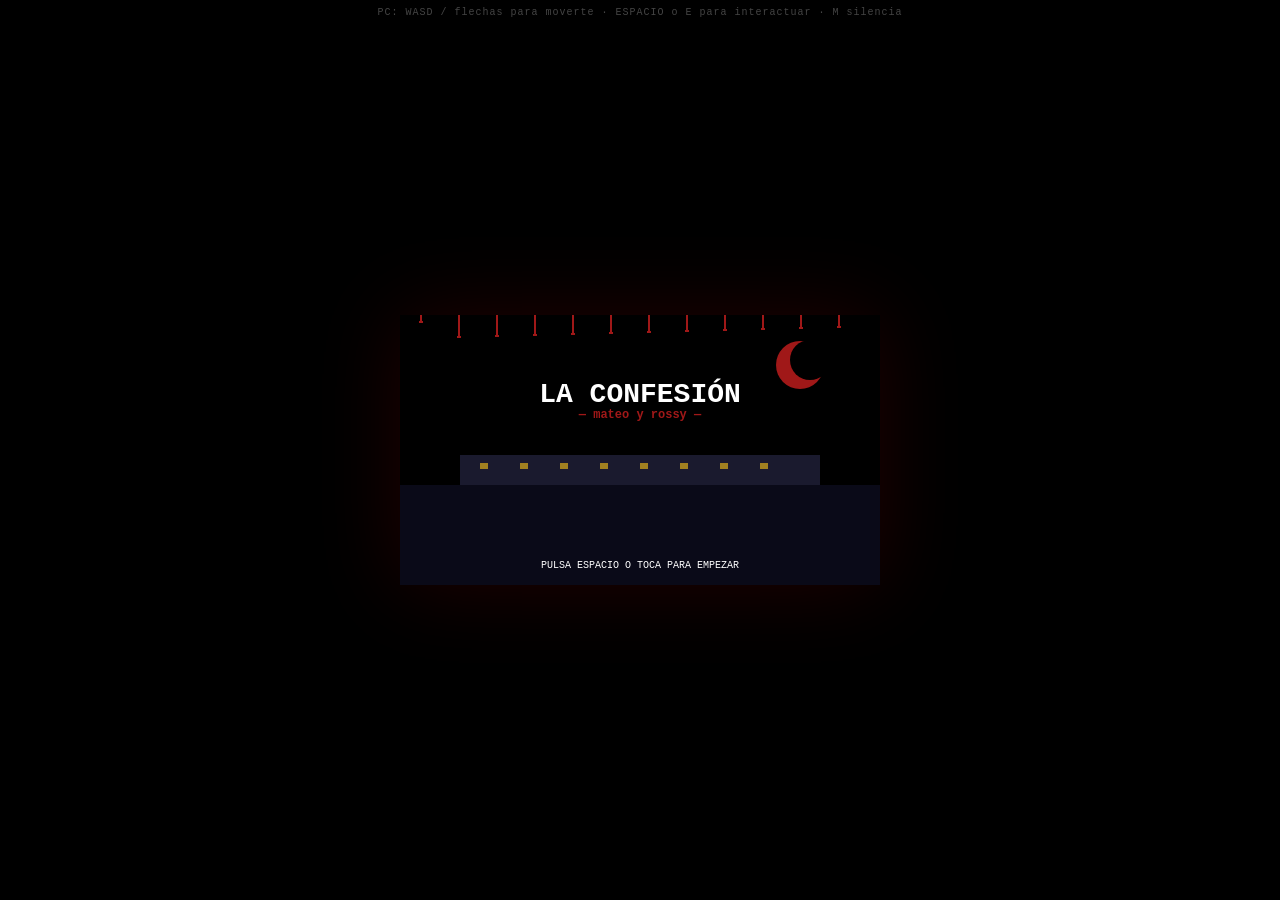
==== commit 36de7024: "feat: nuevo juego pixel art 'La Confesión — Mateo y Rossy' Reescribe index.html como un juego de hor" ====
--- a/index.html
+++ b/index.html
@@ -2,89 +2,152 @@
 <html lang="es">
 <head>
 <meta charset="UTF-8">
-<meta name="viewport" content="width=device-width, initial-scale=1, user-scalable=no, maximum-scale=1, minimum-scale=1">
-<meta name="theme-color" content="#222">
-<title>Mátame Otra Vez — Troll Platformer</title>
+<meta name="viewport" content="width=device-width,initial-scale=1,user-scalable=no,maximum-scale=1,minimum-scale=1">
+<meta name="theme-color" content="#0a0a0a">
+<title>La Confesión — Mateo y Rossy</title>
 <style>
 *{margin:0;padding:0;box-sizing:border-box;-webkit-tap-highlight-color:transparent}
-html,body{width:100%;height:100%;background:#111;overflow:hidden;font-family:'Courier New',monospace;color:#fff;user-select:none;-webkit-user-select:none;touch-action:none}
+html,body{width:100%;height:100%;background:#000;overflow:hidden;font-family:'Courier New',monospace;color:#fff;user-select:none;-webkit-user-select:none;touch-action:none}
 #wrap{position:fixed;inset:0;display:flex;align-items:center;justify-content:center}
-#game{background:#222;image-rendering:pixelated;display:block;max-width:100%;max-height:100%;box-shadow:0 0 60px rgba(0,255,0,.08)}
-.tbtn{position:absolute;background:rgba(255,255,255,.10);border:2px solid rgba(255,255,255,.35);color:#fff;font-size:30px;display:none;align-items:center;justify-content:center;border-radius:50%;font-family:inherit;font-weight:bold;touch-action:none}
-.tbtn:active{background:rgba(255,255,255,.35)}
-#bL,#bR{width:78px;height:78px;bottom:18px}
-#bL{left:18px}
-#bR{left:108px}
-#bJ{width:96px;height:96px;bottom:18px;right:18px}
+#game{background:#000;image-rendering:pixelated;image-rendering:-moz-crisp-edges;image-rendering:crisp-edges;display:block;max-width:100%;max-height:100%;box-shadow:0 0 80px rgba(180,0,0,.18)}
+.tbtn{position:absolute;background:rgba(255,255,255,.10);border:2px solid rgba(255,255,255,.35);color:#fff;font-size:26px;display:none;align-items:center;justify-content:center;border-radius:50%;font-family:inherit;font-weight:bold;touch-action:none}
+.tbtn:active{background:rgba(255,255,255,.4)}
+#dpad{position:absolute;left:14px;bottom:14px;width:160px;height:160px;display:none}
+body.touch #dpad{display:block}
 body.touch .tbtn{display:flex}
-#hint{position:absolute;top:8px;left:50%;transform:translateX(-50%);font-size:11px;color:#666;letter-spacing:1px;pointer-events:none;text-align:center;line-height:1.4}
+.dp{position:absolute;width:54px;height:54px;background:rgba(255,255,255,.10);border:2px solid rgba(255,255,255,.35);color:#fff;font-size:22px;display:flex;align-items:center;justify-content:center;font-family:inherit;font-weight:bold;border-radius:8px}
+#dU{top:0;left:53px}#dD{bottom:0;left:53px}#dL{top:53px;left:0}#dR{top:53px;right:0}
+#bA{width:84px;height:84px;bottom:36px;right:18px;border-radius:50%}
+#hint{position:absolute;top:6px;left:50%;transform:translateX(-50%);font-size:10px;color:#444;letter-spacing:1px;pointer-events:none;text-align:center;line-height:1.4}
 </style>
 </head>
 <body>
 <div id="wrap">
-  <canvas id="game" width="960" height="540"></canvas>
-  <div id="bL" class="tbtn">◀</div>
-  <div id="bR" class="tbtn">▶</div>
-  <div id="bJ" class="tbtn">▲</div>
-  <div id="hint">PC: ← → / A D para moverte · ESPACIO / W / ↑ para saltar · R reinicia · M silencia</div>
+  <canvas id="game" width="480" height="270"></canvas>
+  <div id="dpad">
+    <div id="dU" class="dp">▲</div>
+    <div id="dD" class="dp">▼</div>
+    <div id="dL" class="dp">◀</div>
+    <div id="dR" class="dp">▶</div>
+  </div>
+  <div id="bA" class="tbtn">A</div>
+  <div id="hint">PC: WASD / flechas para moverte · ESPACIO o E para interactuar · M silencia</div>
 </div>
 <script>
 'use strict';
 
-
-/* ============================================================
-   1. CONSTANTES GLOBALES
-   ============================================================
-   Toda la "feel" del juego se afina aquí. Los valores están
-   calibrados para sentirse crujientes (gravedad alta, salto
-   corto y rápido) — tipo Celeste/Mario, no flotante.
-============================================================ */
-const CFG = {
-  WIDTH: 960, HEIGHT: 540,            // resolución lógica del canvas
-  GRAVITY: 2200,                      // px/s² (caída crujiente)
-  GRAVITY_CUT_MULT: 2.4,              // gravedad extra si sueltas el salto pronto
-  JUMP_VELOCITY: -780,                // velocidad inicial del salto (≈ 138 px de pico)
-  MOVE_SPEED: 290,                    // velocidad horizontal máxima
-  GROUND_ACCEL: 2400, AIR_ACCEL: 1700,
-  GROUND_FRICTION: 2200, AIR_FRICTION: 600,
-  MAX_FALL_SPEED: 1100,
-  COYOTE_TIME: 0.10,                  // 100 ms para saltar tras dejar el borde
-  JUMP_BUFFER: 0.12,                  // 120 ms para que un salto pulsado pronto cuente
-  TILE: 32, CULL_MARGIN: 100,         // culling: 100 px alrededor del viewport
-  PLAYER_W: 26, PLAYER_H: 30,
-  INVGRAV_DURATION: 2.0,              // 2 s de gravedad invertida
-  RESPAWN_DELAY: 0.55,                // pausa breve antes de respawnear
+/* ==========================================================================
+   LA CONFESIÓN — Mateo y Rossy
+   Juego pixel art 100% canvas, sin librerías, sin assets externos.
+   --------------------------------------------------------------------------
+   SINOPSIS
+   Mateo lleva meses queriendo confesarle algo a Rossy, la chica que le gusta.
+   Hoy es el día. Pero el Colegio San Esteban no es lo que parece. A medida
+   que las horas avanzan los pasillos cambian, los compañeros susurran y la
+   realidad se desmorona. ¿Logrará Mateo confesarse... antes de que el
+   colegio devore lo que queda de él?
+   --------------------------------------------------------------------------
+   ARQUITECTURA
+   1. Constantes y paletas
+   2. Audio sintetizado (WebAudio)
+   3. Input (teclado + touch)
+   4. Sprites pixel art (arrays 16x16)
+   5. Tiles del mundo (procedurales)
+   6. Mapas por escena
+   7. Diálogos por acto/personaje
+   8. Entidades (Player, NPC)
+   9. Gestor de escenas
+   10. Sistema de diálogo con typewriter
+   11. Estado de juego (acto, flags)
+   12. Render con efectos de horror
+   13. Bucle principal
+   ========================================================================== */
+
+
+/* ==========================================================================
+   1. CONSTANTES Y PALETAS
+   ========================================================================== */
+const W = 480, H = 270;          // resolución lógica del canvas
+const TILE = 16;                  // tamaño de tile y sprite
+const COLS = 30, ROWS = 14;       // 30x14 tiles = 480x224 (zona jugable)
+const HUD_Y = ROWS * TILE;        // y donde empieza el hud/diálogo (224)
+const HUD_H = H - HUD_Y;          // 46 px de altura para HUD/diálogo
+
+// Estados de juego
+const SCREEN = {
+  TITLE:'title', INTRO:'intro', PLAY:'play',
+  DIALOG:'dialog', TRANS:'trans', END:'end', GAMEOVER:'gameover'
 };
 
-const COLORS = {
-  BG:'#222', PLAYER:'#0F0', PLAYER_DEAD:'#F44',
-  PLATFORM:'#AAA', PLATFORM_TOP:'#888',
-  DANGER:'#F00', DANGER_DARK:'#900',
-  GOAL:'#00F', GOAL_LIGHT:'#3399FF',
-  TEXT:'#FFF', SUB:'#888', UI_BG:'rgba(0,0,0,0.78)',
-  ACCENT:'#0F0', BAD:'#F44',
+// Niveles de horror — afectan paleta, sprites y eventos
+const HORROR = { NORMAL:0, UNEASY:1, BROKEN:2, FINAL:3 };
+
+// Paletas (5 entradas: 0=skin,1=oscuro,2=base,3=acento,4=secundario)
+// Para personajes: idx 0..6 segun referencia en sprite.
+// Aquí lo que cambia por horror son los colores DEL MUNDO.
+const WORLD_PAL = {
+  [HORROR.NORMAL]: {
+    sky:'#7ec0ee', bg:'#1a2540',
+    floor:'#b9a07a', floorDk:'#8c7858',
+    wall:'#5a4a3a', wallDk:'#3a2a20',
+    locker:'#7a8aa0', lockerDk:'#3a4a60', lockerLine:'#a8b8c8',
+    desk:'#8a6a4a', deskDk:'#5a3a20',
+    board:'#1c4a2c', boardFr:'#3a2a1a',
+    door:'#6a3a1a', doorKnob:'#e0c050',
+    grass:'#3a8a3a', grassDk:'#2a6a2a',
+    tree:'#2a5a2a', trunk:'#4a2a1a',
+    bench:'#7a5a3a', benchDk:'#4a2a10',
+    text:'#fff', sub:'#aaa',
+  },
+  [HORROR.UNEASY]: {
+    sky:'#5a708a', bg:'#0e1828',
+    floor:'#a08868', floorDk:'#705840',
+    wall:'#4a3a2a', wallDk:'#2a1a10',
+    locker:'#5a6a80', lockerDk:'#2a3a4a', lockerLine:'#788090',
+    desk:'#6a4a3a', deskDk:'#3a1a10',
+    board:'#1a3a1c', boardFr:'#2a1a10',
+    door:'#5a2a10', doorKnob:'#a08030',
+    grass:'#2a5a2a', grassDk:'#1a3a1a',
+    tree:'#1a3a1a', trunk:'#3a1a10',
+    bench:'#5a3a20', benchDk:'#2a1a08',
+    text:'#fff', sub:'#888',
+  },
+  [HORROR.BROKEN]: {
+    sky:'#3a1010', bg:'#0a0000',
+    floor:'#5a2820', floorDk:'#3a1810',
+    wall:'#2a1010', wallDk:'#1a0808',
+    locker:'#3a2020', lockerDk:'#1a0808', lockerLine:'#5a3030',
+    desk:'#4a2010', deskDk:'#1a0800',
+    board:'#1a0000', boardFr:'#0a0000',
+    door:'#3a0a00', doorKnob:'#8a2020',
+    grass:'#2a1808', grassDk:'#1a0a04',
+    tree:'#1a0808', trunk:'#2a0a00',
+    bench:'#2a1008', benchDk:'#0a0400',
+    text:'#fff', sub:'#a85050',
+  },
+  [HORROR.FINAL]: {
+    sky:'#000', bg:'#000',
+    floor:'#1a0000', floorDk:'#0a0000',
+    wall:'#0a0000', wallDk:'#000',
+    locker:'#1a0000', lockerDk:'#000', lockerLine:'#3a0000',
+    desk:'#1a0000', deskDk:'#000',
+    board:'#000', boardFr:'#1a0000',
+    door:'#1a0000', doorKnob:'#5a0000',
+    grass:'#0a0000', grassDk:'#000',
+    tree:'#000', trunk:'#1a0000',
+    bench:'#0a0000', benchDk:'#000',
+    text:'#fff', sub:'#a00000',
+  },
 };
 
-// IDs de tipos de trampa — usados en la definición JSON de niveles
-const TRAP = {
-  SPIKE:'spike',                      // pincho normal, siempre mortal
-  FAKE_PLATFORM:'fake_platform',      // se ve normal, cae al pisarla (0.18 s)
-  TRIGGERED_SPIKE:'triggered_spike',  // pincho oculto que sale a X px del jugador
-  FALLING_BLOCK:'falling_block',      // bloque de techo que cae cuando pasas debajo
-  FAKE_GOAL:'fake_goal',              // la meta se mueve 50 px revelando un foso
-  INVERTED_GRAV:'inverted_grav',      // zona invisible: invierte la gravedad 2 s
-};
-
-const STATE = { MENU:'menu', PLAYING:'playing', GAME_OVER:'gameover', WIN:'win' };
-
-
-/* ============================================================
-   AUDIO — sonidos sintetizados con WebAudio (sin assets)
-============================================================ */
+
+/* ==========================================================================
+   2. AUDIO SINTETIZADO
+   ========================================================================== */
 const Audio = {
-  ctx:null, muted:false,
+  ctx:null, muted:false, ambient:null,
   init(){ if(!this.ctx){ try{ this.ctx = new (window.AudioContext||window.webkitAudioContext)(); }catch(e){} } },
-  tone(freq, dur, type='square', vol=0.10, slide=0){
+  tone(freq, dur, type='square', vol=0.08, slide=0){
     if(!this.ctx || this.muted) return;
     const t = this.ctx.currentTime;
     const o = this.ctx.createOscillator(), g = this.ctx.createGain();
@@ -94,41 +157,50 @@
     o.connect(g); g.connect(this.ctx.destination);
     o.start(t); o.stop(t+dur);
   },
-  jump(){ this.tone(540, 0.07, 'square', 0.07, 220); },
-  death(){ this.tone(220, 0.18, 'sawtooth', 0.13, -140); setTimeout(()=>this.tone(110, 0.32, 'sawtooth', 0.10, -50), 110); },
-  win(){ this.tone(523,0.10,'square',0.09); setTimeout(()=>this.tone(659,0.10,'square',0.09),110); setTimeout(()=>this.tone(784,0.18,'square',0.10),220); setTimeout(()=>this.tone(1046,0.25,'square',0.09),360); },
-  trap(){ this.tone(190, 0.15, 'sawtooth', 0.10, -90); },
+  blip(){ this.tone(700, 0.04, 'square', 0.04); },
+  step(){ this.tone(120 + Math.random()*40, 0.03, 'square', 0.025); },
+  open(){ this.tone(440, 0.08, 'triangle', 0.07); setTimeout(()=>this.tone(660, 0.08, 'triangle', 0.07), 60); },
+  ok(){ this.tone(523, 0.07, 'square', 0.08); setTimeout(()=>this.tone(784, 0.10, 'square', 0.08), 70); },
+  bad(){ this.tone(220, 0.18, 'sawtooth', 0.10, -120); },
+  scare(){ this.tone(80, 0.35, 'sawtooth', 0.16, -40); setTimeout(()=>this.tone(60, 0.5, 'sawtooth', 0.12, -20), 50); },
+  glitch(){
+    if(!this.ctx || this.muted) return;
+    for(let i=0;i<6;i++) setTimeout(()=>this.tone(100 + Math.random()*900, 0.04, 'sawtooth', 0.06), i*40);
+  },
   toggle(){ this.muted = !this.muted; },
 };
 
-/* ============================================================
-   2. SISTEMA DE ENTRADA — teclado + táctil
-============================================================ */
+
+/* ==========================================================================
+   3. INPUT
+   ========================================================================== */
 const Input = {
-  left:false, right:false, jumpHeld:false, jumpPressed:false, restart:false,
-  _jumpEdge:false,
+  up:false, down:false, left:false, right:false,
+  actionHeld:false, _actionEdge:false, actionPressed:false,
   init(){
     addEventListener('keydown', e => {
       if(['ArrowLeft','ArrowRight','ArrowUp','ArrowDown',' ','Space'].includes(e.key)) e.preventDefault();
       if(e.repeat) return;
       const k = e.key.toLowerCase();
+      if(k==='arrowup'||k==='w') this.up = true;
+      if(k==='arrowdown'||k==='s') this.down = true;
       if(k==='arrowleft'||k==='a') this.left = true;
       if(k==='arrowright'||k==='d') this.right = true;
-      if(k==='arrowup'||k==='w'||k===' '||e.code==='Space'){ if(!this.jumpHeld) this._jumpEdge = true; this.jumpHeld = true; }
-      if(k==='r') this.restart = true;
+      if(k===' '||e.code==='Space'||k==='e'||k==='enter'){ if(!this.actionHeld) this._actionEdge = true; this.actionHeld = true; }
       if(k==='m') Audio.toggle();
-      Audio.init(); // primer input desbloquea audio
+      Audio.init();
     });
     addEventListener('keyup', e => {
       const k = e.key.toLowerCase();
+      if(k==='arrowup'||k==='w') this.up = false;
+      if(k==='arrowdown'||k==='s') this.down = false;
       if(k==='arrowleft'||k==='a') this.left = false;
       if(k==='arrowright'||k==='d') this.right = false;
-      if(k==='arrowup'||k==='w'||k===' '||e.code==='Space') this.jumpHeld = false;
+      if(k===' '||e.code==='Space'||k==='e'||k==='enter') this.actionHeld = false;
     });
 
-    // Touch — botones virtuales
     const setup = (id, on, off) => {
-      const el = document.getElementById(id);
+      const el = document.getElementById(id); if(!el) return;
       const start = e => { e.preventDefault(); on(); Audio.init(); };
       const end = e => { e.preventDefault(); off(); };
       el.addEventListener('touchstart', start, {passive:false});
@@ -138,1045 +210,1638 @@
       el.addEventListener('mouseup', end);
       el.addEventListener('mouseleave', end);
     };
-    setup('bL', ()=>this.left=true,  ()=>this.left=false);
-    setup('bR', ()=>this.right=true, ()=>this.right=false);
-    setup('bJ', ()=>{ if(!this.jumpHeld) this._jumpEdge = true; this.jumpHeld = true; }, ()=>this.jumpHeld=false);
-    // Tap general en el canvas: clicks en menús
+    setup('dU', ()=>this.up=true, ()=>this.up=false);
+    setup('dD', ()=>this.down=true, ()=>this.down=false);
+    setup('dL', ()=>this.left=true, ()=>this.left=false);
+    setup('dR', ()=>this.right=true, ()=>this.right=false);
+    setup('bA',
+      ()=>{ if(!this.actionHeld) this._actionEdge = true; this.actionHeld = true; },
+      ()=>this.actionHeld = false );
+
     const cv = document.getElementById('game');
-    cv.addEventListener('touchstart', e => { e.preventDefault(); this._jumpEdge = true; Audio.init(); }, {passive:false});
-    cv.addEventListener('mousedown', e => { this._jumpEdge = true; Audio.init(); });
-    // Detectar dispositivo táctil
+    cv.addEventListener('touchstart', e => { Audio.init(); }, {passive:true});
+    cv.addEventListener('mousedown', e => { Audio.init(); });
+
     if('ontouchstart' in window || navigator.maxTouchPoints > 0) document.body.classList.add('touch');
   },
-  // Llamar al final de cada frame: el "edge" (pulsación nueva) sólo dura un frame
-  pollEdges(){ this.jumpPressed = this._jumpEdge; this._jumpEdge = false; const r = this.restart; this.restart = false; return r; },
+  poll(){ this.actionPressed = this._actionEdge; this._actionEdge = false; },
 };
 
-/* ============================================================
-   3. CLASES DE ENTIDAD — Vector2D, GameObject, etc.
-============================================================ */
-class Vec2 { constructor(x,y){ this.x=x; this.y=y; } }
-
-class GameObject {
-  constructor(x, y, w, h){
-    this.x = x; this.y = y; this.w = w; this.h = h;
-    this.vx = 0; this.vy = 0;
-    this.alive = true;
-    this.solid = false;
-    this.dangerous = false;
-    this.isGoal = false;
-    this.isZone = false;
-    this.dynamic = false; // true ⇒ no se culla en update
+
+/* ==========================================================================
+   4. SPRITES PIXEL ART
+   --------------------------------------------------------------------------
+   Sprites de 16x16. Cada char es índice de paleta:
+     . = transparente
+     0 = negro (outline / ojos)
+     1 = piel
+     2 = pelo
+     3 = camisa
+     4 = pantalón
+     5 = zapato
+     6 = detalle (cinturón, collar, etc.)
+   Se dibujan con cache: cada combinación (sprite + paleta + dirección)
+   se renderiza una vez en un canvas off-screen.
+   ========================================================================== */
+
+// Personaje base, vista frontal (mirando abajo)
+const SP_BODY_DOWN = [
+  '....22222222....',
+  '...2222222222...',
+  '..221111111122..',
+  '..21100110011 2.',
+  '..21111111111 2.',
+  '..21111001111 2.',
+  '...2111111112...',
+  '....11111111....',
+  '...3333333333...',
+  '..333333333333..',
+  '..333333333333..',
+  '..344444444443..',
+  '..4444....4444..',
+  '..4444....4444..',
+  '..555......555..',
+  '..555......555..',
+];
+
+// Vista trasera (mirando arriba) — pelo cubre cara
+const SP_BODY_UP = [
+  '....22222222....',
+  '...2222222222...',
+  '..222222222222..',
+  '..222222222222..',
+  '..222222222222..',
+  '..222222222222..',
+  '...2222222222...',
+  '....11111111....',
+  '...3333333333...',
+  '..333333333333..',
+  '..333333333333..',
+  '..344444444443..',
+  '..4444....4444..',
+  '..4444....4444..',
+  '..555......555..',
+  '..555......555..',
+];
+
+// Vista lateral (derecha — se voltea para izquierda)
+const SP_BODY_SIDE = [
+  '.....22222......',
+  '....2222222.....',
+  '....2211112.....',
+  '....2110012.....',
+  '....2111110.....',
+  '....2111002.....',
+  '.....211112.....',
+  '......1111......',
+  '.....333333.....',
+  '....33333333....',
+  '....33333333....',
+  '....34444443....',
+  '.....4444.......',
+  '.....4444.......',
+  '.....555........',
+  '.....555........',
+];
+
+// Sprite vacío (transparente) para sombra/secretos
+const SP_EMPTY = Array(16).fill('................');
+
+// Sombra / Entidad — silueta sin rasgos
+const SP_SHADOW = [
+  '....00000000....',
+  '...0000000000...',
+  '..000000000000..',
+  '..000000000000..',
+  '..000000000000..',
+  '..000000000000..',
+  '..000000000000..',
+  '...0000000000...',
+  '...0000000000...',
+  '..000000000000..',
+  '..000000000000..',
+  '..000000000000..',
+  '..0000....0000..',
+  '..0000....0000..',
+  '..000......000..',
+  '..000......000..',
+];
+
+// Profesor (frontal) — más alto, calvo, con corbata
+const SP_PROF = [
+  '....11111111....',
+  '...1111111111...',
+  '..111100110011..',
+  '..111111111111..',
+  '..111110011111..',
+  '...1111111111...',
+  '....11111111....',
+  '...3333033333...',
+  '..3333303333 3..',
+  '..3333303333 3..',
+  '..3333303333 3..',
+  '..3344444444 3..',
+  '..4444....4444..',
+  '..4444....4444..',
+  '..555......555..',
+  '..555......555..',
+];
+
+// Profesor monstruoso (acto 3+)
+const SP_PROF_MON = [
+  '....00000000....',
+  '...0000200000...',
+  '..002200002200..',
+  '..020022200020..',
+  '..002000000200..',
+  '...0220000220...',
+  '....02222220....',
+  '...0222002220...',
+  '..02220002220 0.',
+  '..0222 22 2220..',
+  '..02220002220 0.',
+  '..0244444444 0..',
+  '..4444....4444..',
+  '..4444....4444..',
+  '..555......555..',
+  '..555......555..',
+];
+
+// Rossy frontal — falda en lugar de pantalones
+const SP_ROSSY_DOWN = [
+  '....22222222....',
+  '...2222222222...',
+  '..221111111122..',
+  '..21100110011 2.',
+  '..21111111111 2.',
+  '..21111001111 2.',
+  '...2111111112...',
+  '....11111111....',
+  '...3333333333...',
+  '..333333333333..',
+  '..344333334443..',
+  '..3344444444 3..',
+  '..3344444444 3..',
+  '..3344444444 3..',
+  '..555......555..',
+  '..555......555..',
+];
+
+// Rossy lateral
+const SP_ROSSY_SIDE = [
+  '.....22222......',
+  '....2222222.....',
+  '....2211112.....',
+  '....2110012.....',
+  '....2111110.....',
+  '....2111002.....',
+  '.....211112.....',
+  '......1111......',
+  '.....333333.....',
+  '....33333333....',
+  '....33333333....',
+  '....34444443....',
+  '....34444443....',
+  '....34444443....',
+  '.....555........',
+  '.....555........',
+];
+
+// Sombra parpadeante en la pared (16x16)
+const SP_FACE_WALL = [
+  '................',
+  '................',
+  '..0000....0000..',
+  '..0000....0000..',
+  '..0000....0000..',
+  '..0000....0000..',
+  '................',
+  '......0000......',
+  '....00000000....',
+  '...0000000000...',
+  '...0000000000...',
+  '...0000000000...',
+  '...0000000000...',
+  '....00000000....',
+  '......0000......',
+  '................',
+];
+
+
+/* ==========================================================================
+   PALETAS DE PERSONAJE
+   Indices: 0=outline/ojos, 1=piel, 2=pelo, 3=camisa, 4=pantalón/falda, 5=zapato
+   ========================================================================== */
+const PAL_MATEO  = ['#000', '#f0c8a0', '#5a3a20', '#e0e0e0', '#3050a0', '#1a1a1a'];
+const PAL_ROSSY  = ['#000', '#f8d8b0', '#c83060', '#f070a0', '#a02050', '#1a1a1a']; // pelo magenta, falda rosa
+const PAL_PABLO  = ['#000', '#d8a878', '#1a1a1a', '#308040', '#404040', '#1a1a1a'];
+const PAL_SOFIA  = ['#000', '#f0c8a0', '#e0d040', '#f0e070', '#9070a0', '#1a1a1a'];
+const PAL_DIEGO  = ['#000', '#d89860', '#a82020', '#c02020', '#1a1a1a', '#1a1a1a'];
+const PAL_PROF   = ['#000', '#e8b888', '#000',    '#603020', '#1a1a1a', '#1a1a1a'];
+const PAL_PROF_M = ['#000', '#a01818', '#000',    '#3a0a00', '#1a0000', '#1a0000'];
+const PAL_SHADOW = ['#000', '#000',    '#000',    '#000',    '#000',    '#000'];
+
+// Paleta blood (manchas en horror)
+const BLOOD_RED = '#a01818';
+const BLOOD_DK  = '#5a0808';
+
+
+/* ==========================================================================
+   Utilidad: dibujar un sprite (16x16) en un canvas off-screen
+   con una paleta dada. Cachea por (sprite + paleta + flip).
+   ========================================================================== */
+const SPRITE_CACHE = new Map();
+function getSprite(spriteData, palette, flip = false){
+  const key = palette.join('') + '|' + spriteData[0].length + '|' + spriteData.length + '|' + (flip?1:0) + '|' + spriteData[1] + spriteData[5];
+  if(SPRITE_CACHE.has(key)) return SPRITE_CACHE.get(key);
+  const c = document.createElement('canvas');
+  c.width = 16; c.height = 16;
+  const cx = c.getContext('2d');
+  for(let y = 0; y < 16; y++){
+    const row = spriteData[y];
+    for(let x = 0; x < 16; x++){
+      const ch = row[x];
+      if(ch === '.' || ch === ' ') continue;
+      const idx = parseInt(ch, 10);
+      if(isNaN(idx)) continue;
+      const col = palette[idx % palette.length];
+      if(!col) continue;
+      cx.fillStyle = col;
+      const px = flip ? (15 - x) : x;
+      cx.fillRect(px, y, 1, 1);
+    }
+  }
+  SPRITE_CACHE.set(key, c);
+  return c;
+}
+
+
+/* ==========================================================================
+   5. TILES — dibujados proceduralmente sobre canvas off-screen
+   y cacheados por (tipo + paleta de horror).
+   ========================================================================== */
+const TILE_CACHE = new Map();
+function getTile(type, horror){
+  const key = type + '|' + horror;
+  if(TILE_CACHE.has(key)) return TILE_CACHE.get(key);
+  const c = document.createElement('canvas');
+  c.width = TILE; c.height = TILE;
+  const cx = c.getContext('2d');
+  const P = WORLD_PAL[horror];
+  drawTile(cx, type, P, horror);
+  TILE_CACHE.set(key, c);
+  return c;
+}
+
+function drawTile(cx, type, P, horror){
+  // Helper para "mancha" de sangre aleatoria pero estable por tipo
+  function bloodSplat(seed){
+    if(horror < HORROR.BROKEN) return;
+    // PRNG simple basado en seed
+    let s = seed;
+    const rnd = () => { s = (s * 9301 + 49297) % 233280; return s / 233280; };
+    const drops = horror === HORROR.FINAL ? 5 : 3;
+    for(let i = 0; i < drops; i++){
+      cx.fillStyle = i % 2 === 0 ? BLOOD_RED : BLOOD_DK;
+      const x = Math.floor(rnd() * 14);
+      const y = Math.floor(rnd() * 14);
+      cx.fillRect(x, y, 2, 1);
+      cx.fillRect(x + 1, y + 1, 1, 2);
+    }
+  }
+
+  switch(type){
+    case 'floor': {
+      cx.fillStyle = P.floor;
+      cx.fillRect(0, 0, TILE, TILE);
+      cx.fillStyle = P.floorDk;
+      cx.fillRect(0, 0, TILE, 1);
+      cx.fillRect(0, 0, 1, TILE);
+      // patrón sutil
+      cx.fillRect(7, 4, 1, 1);
+      cx.fillRect(11, 11, 1, 1);
+      bloodSplat(101);
+      break;
+    }
+    case 'wall': {
+      cx.fillStyle = P.wall;
+      cx.fillRect(0, 0, TILE, TILE);
+      cx.fillStyle = P.wallDk;
+      cx.fillRect(0, 0, TILE, 2);
+      cx.fillRect(0, TILE - 2, TILE, 2);
+      // ladrillos
+      cx.fillStyle = P.wallDk;
+      cx.fillRect(0, 7, TILE, 1);
+      cx.fillRect(8, 0, 1, 7);
+      cx.fillRect(4, 8, 1, 8);
+      cx.fillRect(12, 8, 1, 8);
+      bloodSplat(202);
+      break;
+    }
+    case 'locker': {
+      cx.fillStyle = P.locker;
+      cx.fillRect(0, 0, TILE, TILE);
+      cx.fillStyle = P.lockerDk;
+      cx.fillRect(0, 0, TILE, 1);
+      cx.fillRect(0, TILE - 1, TILE, 1);
+      cx.fillRect(7, 0, 1, TILE);
+      cx.fillStyle = P.lockerLine;
+      cx.fillRect(2, 5, 4, 1);
+      cx.fillRect(10, 5, 4, 1);
+      // candados
+      cx.fillStyle = P.lockerDk;
+      cx.fillRect(3, 9, 2, 2);
+      cx.fillRect(11, 9, 2, 2);
+      bloodSplat(303);
+      break;
+    }
+    case 'desk': {
+      cx.fillStyle = P.floor;
+      cx.fillRect(0, 0, TILE, TILE);
+      cx.fillStyle = P.desk;
+      cx.fillRect(1, 4, 14, 9);
+      cx.fillStyle = P.deskDk;
+      cx.fillRect(1, 4, 14, 1);
+      cx.fillRect(1, 12, 14, 1);
+      cx.fillRect(2, 13, 2, 3);
+      cx.fillRect(12, 13, 2, 3);
+      bloodSplat(404);
+      break;
+    }
+    case 'board': {
+      cx.fillStyle = P.boardFr;
+      cx.fillRect(0, 0, TILE, TILE);
+      cx.fillStyle = P.board;
+      cx.fillRect(1, 1, TILE - 2, TILE - 2);
+      // tiza
+      cx.fillStyle = horror >= HORROR.BROKEN ? BLOOD_RED : '#cfcfcf';
+      cx.fillRect(3, 4, 6, 1);
+      cx.fillRect(3, 7, 8, 1);
+      cx.fillRect(3, 10, 4, 1);
+      bloodSplat(505);
+      break;
+    }
+    case 'door': {
+      cx.fillStyle = P.wall;
+      cx.fillRect(0, 0, TILE, TILE);
+      cx.fillStyle = P.door;
+      cx.fillRect(2, 1, 12, 15);
+      cx.fillStyle = P.wallDk;
+      cx.fillRect(2, 1, 12, 1);
+      cx.fillRect(2, 1, 1, 15);
+      cx.fillRect(13, 1, 1, 15);
+      cx.fillStyle = P.doorKnob;
+      cx.fillRect(11, 8, 2, 2);
+      bloodSplat(606);
+      break;
+    }
+    case 'grass': {
+      cx.fillStyle = P.grass;
+      cx.fillRect(0, 0, TILE, TILE);
+      cx.fillStyle = P.grassDk;
+      cx.fillRect(2, 3, 1, 2);
+      cx.fillRect(8, 6, 1, 2);
+      cx.fillRect(12, 11, 1, 2);
+      cx.fillRect(5, 13, 1, 2);
+      bloodSplat(707);
+      break;
+    }
+    case 'tree': {
+      cx.fillStyle = P.grass;
+      cx.fillRect(0, 0, TILE, TILE);
+      cx.fillStyle = P.tree;
+      cx.fillRect(2, 0, 12, 11);
+      cx.fillRect(1, 2, 14, 7);
+      cx.fillStyle = P.trunk;
+      cx.fillRect(7, 11, 2, 5);
+      bloodSplat(808);
+      break;
+    }
+    case 'bench': {
+      cx.fillStyle = P.grass;
+      cx.fillRect(0, 0, TILE, TILE);
+      cx.fillStyle = P.bench;
+      cx.fillRect(1, 6, 14, 4);
+      cx.fillStyle = P.benchDk;
+      cx.fillRect(2, 10, 2, 4);
+      cx.fillRect(12, 10, 2, 4);
+      cx.fillRect(1, 6, 14, 1);
+      bloodSplat(909);
+      break;
+    }
+    case 'window': {
+      cx.fillStyle = P.wall;
+      cx.fillRect(0, 0, TILE, TILE);
+      cx.fillStyle = P.sky;
+      cx.fillRect(2, 2, 12, 12);
+      cx.fillStyle = P.wallDk;
+      cx.fillRect(7, 2, 2, 12);
+      cx.fillRect(2, 7, 12, 2);
+      bloodSplat(1010);
+      break;
+    }
+    case 'exit': {
+      // Marca visual de salida
+      cx.fillStyle = P.floor;
+      cx.fillRect(0, 0, TILE, TILE);
+      cx.fillStyle = horror >= HORROR.BROKEN ? BLOOD_RED : '#fff';
+      cx.fillRect(2, 7, 4, 2);
+      cx.fillRect(10, 7, 4, 2);
+      cx.fillRect(7, 2, 2, 4);
+      cx.fillRect(7, 10, 2, 4);
+      break;
+    }
+    case 'water': {
+      // Charco de "algo" en el suelo (acto 3+)
+      cx.fillStyle = P.floor;
+      cx.fillRect(0, 0, TILE, TILE);
+      cx.fillStyle = horror >= HORROR.BROKEN ? BLOOD_RED : '#3070a0';
+      cx.fillRect(3, 5, 10, 6);
+      cx.fillStyle = horror >= HORROR.BROKEN ? BLOOD_DK : '#1a4070';
+      cx.fillRect(3, 5, 10, 1);
+      cx.fillRect(3, 10, 10, 1);
+      cx.fillRect(2, 6, 1, 4);
+      cx.fillRect(13, 6, 1, 4);
+      break;
+    }
+    default: {
+      cx.fillStyle = '#f0f';
+      cx.fillRect(0, 0, TILE, TILE);
+    }
+  }
+}
+
+
+/* ==========================================================================
+   6. MAPAS DE ESCENAS
+   --------------------------------------------------------------------------
+   Cada mapa es un array de 14 strings de 30 chars. Códigos:
+     . = floor / grass     # = wall          L = locker
+     D = desk              B = board         O = door
+     T = tree              N = bench         W = window
+     g = grass (en patio)  X = exit (no sólido, dispara cambio escena)
+     w = water/sangre charco
+     space = vacío fuera del mapa
+   ========================================================================== */
+
+const MAP_HALLWAY = [
+  '##############################',
+  '#WW##WW##WW##WW##WW##WW##WW#W#',
+  '#............................#',
+  '#.LLL.....LLL.....LLL........#',
+  '#.LLL.....LLL.....LLL........#',
+  '#............................#',
+  '#............................#',
+  '#............................#',
+  '#............................#',
+  '#.LLL.....LLL.....LLL........#',
+  '#.LLL.....LLL.....LLL........#',
+  '#............................#',
+  '#.....O.............O........#',
+  '##############################',
+];
+
+const MAP_CLASSROOM = [
+  '##############################',
+  '#WWWWWWWWWWBBBBBBBWWWWWWWWWWW#',
+  '#............................#',
+  '#............................#',
+  '#..D.D.D.D.D.D.D.D.D.D.D.D...#',
+  '#............................#',
+  '#............................#',
+  '#..D.D.D.D.D.D.D.D.D.D.D.D...#',
+  '#............................#',
+  '#............................#',
+  '#..D.D.D.D.D.D.D.D.D.D.D.D...#',
+  '#............................#',
+  '#..............O.............#',
+  '##############################',
+];
+
+const MAP_COURTYARD = [
+  '##############################',
+  '#gggggggggggggggggggggggggggg#',
+  '#gggggT.ggggggggggggT.ggggggg#',
+  '#gggggggggggggggggggggggggggg#',
+  '#ggggggggNNgggggggggggggggggg#',
+  '#gggggggggggggggggggggggggggg#',
+  '#gggT.gggggggggggggggggggT.gg#',
+  '#gggggggggggggggggggggggggggg#',
+  '#gggggggggggNNggggggggggggggg#',
+  '#gggggggggggggggggggggggggggg#',
+  '#gggggT.ggggggggggggT.ggggggg#',
+  '#gggggggggggggggggggggggggggg#',
+  '#..............O.............#',
+  '##############################',
+];
+
+const MAP_HALLWAY_BROKEN = [
+  '##############################',
+  '#WW##WW##WW##WW##WW##WW##WW#W#',
+  '#......w........w............#',
+  '#.LLL.....LLL.....LLL.....w..#',
+  '#.LLL.....LLL.....LLL........#',
+  '#..............w.............#',
+  '#............................#',
+  '#......w.....................#',
+  '#............................#',
+  '#.LLL.....LLL.....LLL.....w..#',
+  '#.LLL.....LLL.....LLL........#',
+  '#......w........w............#',
+  '#...................O........#',
+  '##############################',
+];
+
+const MAP_FINAL = [
+  '##############################',
+  '#WWWWWWWWWWBBBBBBBWWWWWWWWWWW#',
+  '#......w........w............#',
+  '#............................#',
+  '#..D.D.D.D.w.D.D.D.w.D.D.D...#',
+  '#............................#',
+  '#......w........w............#',
+  '#..D.D.D.D.D.D.D.D.D.D.D.D...#',
+  '#............................#',
+  '#......w...........w.........#',
+  '#..D.D.D.D.D.w.D.D.D.D.D.D...#',
+  '#............................#',
+  '#............................#',
+  '##############################',
+];
+
+
+/* ==========================================================================
+   7. ESCENAS — definen el mapa, los NPCs, las salidas y el título
+   ========================================================================== */
+
+// Escena: id, mapa, título, lista de NPCs (ver Game.spawnNPCs), salidas
+const SCENES = {
+  hallway: {
+    id:'hallway', map:MAP_HALLWAY, title:'COLEGIO SAN ESTEBAN — Pasillo principal',
+    spawn:{ x:2, y:7 },
+    exits:[
+      // (tx,ty) tile coords + a dónde lleva + spawn destino
+      { tx:6,  ty:12, to:'classroom', sx:14, sy:11 },
+      { tx:20, ty:12, to:'courtyard', sx:14, sy:11 },
+    ],
+  },
+  classroom: {
+    id:'classroom', map:MAP_CLASSROOM, title:'AULA 3-B',
+    spawn:{ x:14, y:11 },
+    exits:[
+      { tx:15, ty:12, to:'hallway', sx:6,  sy:11 },
+    ],
+  },
+  courtyard: {
+    id:'courtyard', map:MAP_COURTYARD, title:'PATIO',
+    spawn:{ x:14, y:11 },
+    exits:[
+      { tx:15, ty:12, to:'hallway', sx:20, sy:11 },
+    ],
+  },
+  hallway_broken: {
+    id:'hallway_broken', map:MAP_HALLWAY_BROKEN, title:'??????',
+    spawn:{ x:2, y:7 },
+    exits:[
+      { tx:20, ty:12, to:'final_room', sx:14, sy:12 },
+    ],
+  },
+  final_room: {
+    id:'final_room', map:MAP_FINAL, title:'AULA 3-B',
+    spawn:{ x:14, y:12 },
+    exits:[],
+  },
+};
+
+// Tile -> sólido (bloquea movimiento)
+function isSolid(ch){
+  return ch === '#' || ch === 'L' || ch === 'D' || ch === 'B' ||
+         ch === 'T' || ch === 'N' || ch === 'W';
+}
+// Tile -> es salida (no sólido pero dispara transición)
+function isExitMark(ch){ return ch === 'O'; }
+// Tile -> renderiza decoración con offset (ej. mesa más grande)
+function tileTypeFor(ch){
+  switch(ch){
+    case '#': return 'wall';
+    case 'L': return 'locker';
+    case 'D': return 'desk';
+    case 'B': return 'board';
+    case 'O': return 'door';
+    case 'T': return 'tree';
+    case 'N': return 'bench';
+    case 'W': return 'window';
+    case 'g': return 'grass';
+    case 'w': return 'water';
+    case 'X': return 'exit';
+    default:  return 'floor';
+  }
+}
+
+
+/* ==========================================================================
+   8. DIÁLOGOS
+   --------------------------------------------------------------------------
+   Estructura: dialogs[npcId][actNumber] = [linea1, linea2, ...]
+   El último carácter de una línea NO debe ser espacio.
+   El sistema de diálogo presenta una línea a la vez con efecto typewriter.
+   Algunas líneas pueden disparar un evento (formato '!event_name|texto').
+   ========================================================================== */
+const DIALOGS = {
+  pablo: {
+    1: [
+      'Pablo: Eyy, Mateo, llegaste tarde otra vez.',
+      'Pablo: ¿Hoy es el día? ¿Por fin se lo dirás?',
+      'Mateo: ...sí. Hoy.',
+      'Pablo: Está en el aula 3-B. Suerte, hermano.',
+    ],
+    2: [
+      'Pablo: ¿Sigues sin decirle nada?',
+      'Pablo: Oye... ¿no notas el aire raro hoy?',
+      'Pablo: Como si... como si nos miraran.',
+    ],
+    3: [
+      'Pablo: ......',
+      'Pablo: Mateo... ¿por qué tienes las manos así?',
+      'Pablo: ¿Qué hiciste, Mateo?',
+      '!glitch|Pablo: ¿QUÉ HICISTE?',
+    ],
+  },
+  sofia: {
+    1: [
+      'Sofía: ¡Hola, Mateo!',
+      'Sofía: Rossy te estaba buscando, ¿sabes?',
+      'Sofía: Dijo que tenía algo que decirte.',
+      'Mateo: ...¿yo? ¿en serio?',
+      'Sofía: Está en el aula. Ve.',
+    ],
+    2: [
+      'Sofía: Mateo... ¿estás bien?',
+      'Sofía: Te ves pálido. Y... raro.',
+      'Sofía: Rossy salió al patio. No sé por qué.',
+    ],
+    3: [
+      'Sofía: ¿Por qué no te miras al espejo, Mateo?',
+      'Sofía: ¿Por qué no recuerdas?',
+      '!glitch|Sofía: Ella ya no está aquí.',
+    ],
+  },
+  diego: {
+    1: [
+      'Diego: Apártate, idiota.',
+      'Diego: Si te le acercas a Rossy te parto la cara.',
+      'Mateo: (mejor lo evito por ahora)',
+    ],
+    2: [
+      'Diego: ¿Qué me miras?',
+      'Diego: ...¿por qué tiembla todo?',
+      'Diego: ¿Qué pasa con las luces?',
+    ],
+    3: [
+      'Diego: ......',
+      'Diego: Tú lo hiciste. Tú lo hiciste, ¿verdad?',
+      'Diego: TE VI. TE VI HACERLO.',
+      '!scare|Diego ya no parpadea.',
+    ],
+  },
+  prof: {
+    1: [
+      'Prof. Ramírez: Llega tarde, Sr. Mateo.',
+      'Prof. Ramírez: A su asiento. Ya.',
+    ],
+    2: [
+      'Prof. Ramírez: ¿Algo le perturba, Sr. Mateo?',
+      'Prof. Ramírez: La clase aún no termina.',
+      'Prof. Ramírez: Quédese. Aquí. Conmigo.',
+    ],
+    3: [
+      'Prof. Ramírez: ssssMateoooo...',
+      'Prof. Ramírez: la pizarra tiene tu nombre',
+      'Prof. Ramírez: escrito con LO QUE QUEDA DE ELLA',
+      '!scare|Prof. Ramírez sonríe sin labios.',
+    ],
+  },
+  rossy_class: {
+    1: [
+      'Rossy: ¡Mateo! Te estaba buscando.',
+      'Rossy: Yo... yo también quería decirte algo.',
+      'Rossy: Pero no aquí. En el patio, ¿sí?',
+      'Rossy: A las diez y media. Por favor.',
+      '!flag_rossy_meet|',
+    ],
+  },
+  rossy_yard: {
+    2: [
+      'Rossy: Viniste...',
+      'Rossy: Mateo, escucha. Yo...',
+      '!cut_diego|Rossy: ¡D-Diego! ¿Qué haces aquí?',
+      'Rossy: Mateo, espera, no te vayas, no...',
+      'Rossy: ...¿Mateo? ¿qué tienes en la mano?',
+      '!flag_yard_done|',
+    ],
+  },
+  rossy_final: {
+    4: [
+      'Rossy: Mateo. Por fin viniste.',
+      'Rossy: Tres años después.',
+      'Mateo: ...¿tres años?',
+      'Rossy: Tres años desde aquel recreo.',
+      'Rossy: Desde que Diego me empujó.',
+      'Rossy: Desde que tú agarraste la piedra.',
+      '!reveal|Rossy: Y nunca te confesaste.',
+      'Rossy: Pero estoy aquí, Mateo. Siempre lo estuve.',
+      'Mateo: ...quiero decírtelo. Ahora.',
+      'Mateo: Rossy. Yo te quiero. Te quise siempre.',
+      'Rossy: Lo sé.',
+      'Rossy: Ahora ven. Quédate conmigo.',
+      '!ending|',
+    ],
+  },
+  shadow: {
+    2: [
+      '... Mateo ...',
+      '... no debiste volver ...',
+    ],
+    3: [
+      'no recuerdas',
+      'no recuerdas porque no QUIERES',
+      'mírate las manos',
+    ],
+  },
+  pablo_broken: {
+    3: [
+      'Pablo: ......',
+      'Pablo: hola Mateo',
+      'Pablo: yo ya no estoy aquí',
+      'Pablo: pero tú tampoco',
+    ],
+  },
+};
+
+
+/* ==========================================================================
+   9. ENTIDADES (Player, NPC)
+   ========================================================================== */
+
+class Entity {
+  constructor(x, y, sprite, palette, name){
+    this.x = x; this.y = y;             // posición en píxeles
+    this.w = 16; this.h = 16;
+    this.sprite = sprite;               // SP_BODY_DOWN, SP_BODY_SIDE...
+    this.palette = palette;
+    this.name = name || '';
+    this.dir = 'down';                  // down/up/left/right
+    this.moving = false;
+    this.bobTimer = 0;
   }
   get cx(){ return this.x + this.w/2; }
   get cy(){ return this.y + this.h/2; }
-}
-
-/* ============================================================
-   4. MOTOR DE COLISIONES — AABB exacto al píxel
-============================================================ */
-function aabb(a, b){
-  return a.x < b.x + b.w && a.x + a.w > b.x &&
-         a.y < b.y + b.h && a.y + a.h > b.y;
-}
-function inView(e, cam){
-  const m = CFG.CULL_MARGIN;
-  return e.x + e.w > cam.x - m && e.x < cam.x + cam.w + m &&
-         e.y + e.h > cam.y - m && e.y < cam.y + cam.h + m;
-}
-
-
-/* Helpers de dibujo reutilizables ---------------------------- */
-function drawSpikes(ctx, x, y, w, h, color){
-  ctx.fillStyle = color || COLORS.DANGER;
-  const n = Math.max(1, Math.round(w / 14));
-  const sw = w / n;
-  for(let i=0;i<n;i++){
-    ctx.beginPath();
-    ctx.moveTo(x + i*sw, y + h);
-    ctx.lineTo(x + i*sw + sw/2, y);
-    ctx.lineTo(x + (i+1)*sw, y + h);
-    ctx.closePath(); ctx.fill();
-  }
-  // sombra base
-  ctx.fillStyle = COLORS.DANGER_DARK;
-  ctx.fillRect(x, y + h - 2, w, 2);
-}
-function drawGoal(ctx, g){
-  // poste blanco
-  ctx.fillStyle = '#FFF';
-  ctx.fillRect(g.x + g.w/2 - 2, g.y, 4, g.h);
-  // bandera azul
-  ctx.fillStyle = COLORS.GOAL;
-  ctx.beginPath();
-  ctx.moveTo(g.x + g.w/2 + 2, g.y + 4);
-  ctx.lineTo(g.x + g.w + 18, g.y + 14);
-  ctx.lineTo(g.x + g.w/2 + 2, g.y + 24);
-  ctx.closePath(); ctx.fill();
-  // base
-  ctx.fillStyle = '#FFF';
-  ctx.fillRect(g.x - 4, g.y + g.h - 4, g.w + 8, 4);
-}
-
-/* Plataforma sólida estándar -------------------------------- */
-class Platform extends GameObject {
-  constructor(def){ super(def.x, def.y, def.w, def.h); this.solid = true; this.kind = 'platform'; }
-  update(){}
-  render(ctx){
-    ctx.fillStyle = COLORS.PLATFORM;
-    ctx.fillRect(this.x, this.y, this.w, this.h);
-    ctx.fillStyle = COLORS.PLATFORM_TOP;
-    ctx.fillRect(this.x, this.y, this.w, 2);
+  rect(){ return { x:this.x + 2, y:this.y + 8, w:this.w - 4, h:this.h - 8 }; }
+  render(ctx, time){
+    let sp, flip = false;
+    if(this.dir === 'up')         sp = (this.spUp || SP_BODY_UP);
+    else if(this.dir === 'left')  { sp = (this.spSide || SP_BODY_SIDE); flip = true; }
+    else if(this.dir === 'right') sp = (this.spSide || SP_BODY_SIDE);
+    else                          sp = (this.spDown || SP_BODY_DOWN);
+    const cv = getSprite(sp, this.palette, flip);
+    // pequeño bob al caminar
+    let bob = 0;
+    if(this.moving) bob = Math.floor(time * 0.012) % 2 === 0 ? 0 : -1;
+    ctx.drawImage(cv, Math.round(this.x), Math.round(this.y) + bob);
   }
 }
 
-/* Meta REAL (sin trampa) ------------------------------------ */
-class Goal extends GameObject {
-  constructor(def){ super(def.x, def.y, def.w || 24, def.h || 56); this.isGoal = true; this.fake = false; this.kind = 'goal'; }
-  update(){}
-  render(ctx){ drawGoal(ctx, this); }
-}
-
-
-/* ============================================================
-   TRAMPAS — clase única, comportamiento por type
-============================================================ */
-class Trap extends GameObject {
-  constructor(def){
-    const w = def.w !== undefined ? def.w : CFG.TILE;
-    const h = def.h !== undefined ? def.h : CFG.TILE;
-    super(def.x, def.y, w, h);
-    this.type = def.type;
-    this.def = def;
-    this.startX = def.x; this.startY = def.y;
-    this.timer = 0;
-    this.triggered = false;
-    this.activated = false;
-    this.fallVy = 0;
-    this.linked = [];          // referencias activadas al disparar (p.ej. spikes del fake_goal)
-    this.kind = 'trap';
-
-    switch(this.type){
-      case TRAP.SPIKE:
-        this.dangerous = true;
-        break;
-      case TRAP.FAKE_PLATFORM:
-        this.solid = true;
-        this.delay = def.delay !== undefined ? def.delay : 0.18;
-        break;
-      case TRAP.TRIGGERED_SPIKE:
-        // Empieza oculto: lo bajamos popHeight px bajo su startY
-        this.popHeight = def.popHeight || 26;
-        this.triggerDist = def.triggerDist || 100;
-        this.targetY = this.startY;
-        this.hiddenY = this.startY + this.popHeight;
-        this.y = this.hiddenY;
-        break;
-      case TRAP.FALLING_BLOCK:
-        this.solid = true;
-        this.triggerDist = def.triggerDist || 30; // banda horizontal extra a cada lado
-        this.fallReach = def.fallReach || 360;    // sólo dispara si el jugador está dentro de este rango vertical
-        break;
-      case TRAP.FAKE_GOAL:
-        this.isGoal = true; this.fake = true;
-        this.triggerDist = def.triggerDist || 130;
-        this.shiftAmount = def.shift !== undefined ? def.shift : 50;
-        this.shiftSpeed = def.shiftSpeed || 280;
-        break;
-      case TRAP.INVERTED_GRAV:
-        this.isZone = true;
-        this.duration = def.duration || CFG.INVGRAV_DURATION;
-        break;
-    }
+class Player extends Entity {
+  constructor(x, y){
+    super(x, y, SP_BODY_DOWN, PAL_MATEO, 'Mateo');
+    this.spDown = SP_BODY_DOWN;
+    this.spUp   = SP_BODY_UP;
+    this.spSide = SP_BODY_SIDE;
+    this.speed = 70;       // px/seg
+    this.stepTimer = 0;
   }
-
-
-  // Llamado cuando el jugador aterriza encima — usado por la plataforma falsa
-  onPlayerStand(player, dt){
-    if(this.type === TRAP.FAKE_PLATFORM && !this.activated){
-      this.timer += dt;
-      if(this.timer >= this.delay){
-        this.activated = true;
-        this.solid = false;
-        this.dynamic = true;
-        Audio.trap();
-      }
-    }
+  update(dt, game){
+    let dx = 0, dy = 0;
+    if(Input.up)    dy -= 1;
+    if(Input.down)  dy += 1;
+    if(Input.left)  dx -= 1;
+    if(Input.right) dx += 1;
+    // diagonal normalizada
+    if(dx && dy){ dx *= 0.7071; dy *= 0.7071; }
+    this.moving = (dx !== 0 || dy !== 0);
+    if(dy < 0) this.dir = 'up';
+    else if(dy > 0) this.dir = 'down';
+    else if(dx < 0) this.dir = 'left';
+    else if(dx > 0) this.dir = 'right';
+
+    const nx = this.x + dx * this.speed * dt;
+    const ny = this.y + dy * this.speed * dt;
+
+    // Resolver colisión por ejes con el mapa
+    if(!game.collidesAt(nx, this.y, this.rectOff())) this.x = nx;
+    if(!game.collidesAt(this.x, ny, this.rectOff())) this.y = ny;
+
+    // Pasos
+    if(this.moving){
+      this.stepTimer += dt;
+      if(this.stepTimer > 0.28){ this.stepTimer = 0; Audio.step(); }
+    } else this.stepTimer = 0;
+
+    // Mantener dentro del canvas (zona jugable)
+    if(this.x < 0) this.x = 0;
+    if(this.y < 0) this.y = 0;
+    if(this.x + this.w > COLS * TILE) this.x = COLS * TILE - this.w;
+    if(this.y + this.h > ROWS * TILE) this.y = ROWS * TILE - this.h;
   }
-
-  update(dt, game){
-    if(!this.alive) return;
-    const p = game.player;
-
-    switch(this.type){
-      case TRAP.FAKE_PLATFORM:
-        if(this.activated){
-          // Cae un poco más rápido que el jugador para que se vea
-          // claramente la plataforma desplomándose bajo sus pies.
-          this.fallVy += CFG.GRAVITY * 1.4 * dt;
-          this.y += this.fallVy * dt;
-          if(this.y > game.level.height + 200){ this.alive = false; this.dynamic = false; }
-        }
-        break;
-
-      case TRAP.TRIGGERED_SPIKE: {
-        if(!this.triggered){
-          // Sólo dispara si el jugador está cerca horizontalmente Y a una altura cercana
-          const dx = p.cx - (this.x + this.w/2);
-          const dy = (p.y + p.h) - this.startY;
-          if(Math.abs(dx) < this.triggerDist && dy > -160 && dy < 80){
-            this.triggered = true; this.dangerous = true; this.dynamic = true;
-            Audio.trap();
-          }
-        } else if(this.y > this.targetY){
-          this.y -= 900 * dt;
-          if(this.y <= this.targetY){ this.y = this.targetY; this.dynamic = false; }
-        }
-        break;
-      }
-
-      case TRAP.FALLING_BLOCK: {
-        if(!this.triggered){
-          // Dispara cuando el jugador está bajo la columna del bloque
-          const dx = p.cx - (this.x + this.w/2);
-          const dy = p.y - (this.y + this.h);
-          if(Math.abs(dx) < (this.w/2 + this.triggerDist) && dy > 0 && dy < this.fallReach){
-            this.triggered = true; this.dangerous = true; this.solid = true; this.dynamic = true;
-            Audio.trap();
-          }
-        } else {
-          this.fallVy += CFG.GRAVITY * 1.4 * dt;
-          this.y += this.fallVy * dt;
-          if(this.y > game.level.height + 200){ this.alive = false; this.dynamic = false; }
-        }
-        break;
-      }
-
-
-      case TRAP.FAKE_GOAL: {
-        if(!this.activated){
-          const dx = p.cx - (this.x + this.w/2);
-          if(Math.abs(dx) < this.triggerDist && Math.abs(p.cy - this.cy) < 220){
-            this.activated = true; this.dynamic = true;
-            Audio.trap();
-            // Despertar pinchos enlazados (el "foso revelado")
-            for(const s of this.linked) s.alive = true;
-          }
-        } else {
-          const target = this.startX + this.shiftAmount;
-          if(this.x < target){
-            this.x += this.shiftSpeed * dt;
-            if(this.x >= target){ this.x = target; this.dynamic = false; }
-          }
-        }
-        break;
-      }
-
-      case TRAP.INVERTED_GRAV:
-        // El efecto se aplica desde el update del Player
-        break;
-    }
-  }
-
-  render(ctx){
-    if(!this.alive) return;
-    switch(this.type){
-      case TRAP.SPIKE:
-        drawSpikes(ctx, this.x, this.y, this.w, this.h);
-        break;
-      case TRAP.TRIGGERED_SPIKE:
-        // sólo lo dibujamos cuando ya empezó a salir
-        if(this.triggered || this.y < this.hiddenY - 0.5){
-          drawSpikes(ctx, this.x, this.y, this.w, this.h);
-        }
-        break;
-      case TRAP.FAKE_PLATFORM:
-        // Idéntica a una plataforma normal — esa es la trampa
-        ctx.fillStyle = COLORS.PLATFORM; ctx.fillRect(this.x, this.y, this.w, this.h);
-        ctx.fillStyle = COLORS.PLATFORM_TOP; ctx.fillRect(this.x, this.y, this.w, 2);
-        break;
-      case TRAP.FALLING_BLOCK:
-        ctx.fillStyle = this.triggered ? '#C44' : COLORS.PLATFORM;
-        ctx.fillRect(this.x, this.y, this.w, this.h);
-        ctx.fillStyle = this.triggered ? '#700' : COLORS.PLATFORM_TOP;
-        ctx.fillRect(this.x, this.y, this.w, 2);
-        ctx.fillRect(this.x, this.y + this.h - 2, this.w, 2);
-        break;
-      case TRAP.FAKE_GOAL:
-        drawGoal(ctx, this);
-        break;
-      case TRAP.INVERTED_GRAV:
-        // Invisible en producción. Descomenta para depurar.
-        // ctx.strokeStyle = 'rgba(255,0,255,.3)'; ctx.strokeRect(this.x,this.y,this.w,this.h);
-        break;
-    }
+  rectOff(){
+    return { ox:2, oy:8, w:this.w - 4, h:this.h - 8 };
   }
 }
 
-
-/* ============================================================
-   PLAYER — física tight (coyote, buffer, jump-cut, gravedad invertida)
-============================================================ */
-class Player extends GameObject {
-  constructor(x, y){
-    super(x, y, CFG.PLAYER_W, CFG.PLAYER_H);
-    this.spawnX = x; this.spawnY = y;
-    this.onGround = false;
-    this.coyoteTimer = 0;
-    this.jumpBufferTimer = 0;
-    this.facing = 1;
-    this.invGravTimer = 0;
-    this.gravSign = 1;
-    this.deadTimer = 0;
-    this.dynamic = true;
-    this._wasGoingUp = false;
+class NPC extends Entity {
+  constructor(x, y, palette, dialogId, name, sprite){
+    const sp = sprite || SP_BODY_DOWN;
+    super(x, y, sp, palette, name);
+    this.spDown = sp;
+    this.spUp   = sp === SP_BODY_DOWN ? SP_BODY_UP : sp;
+    this.spSide = sp === SP_BODY_DOWN ? SP_BODY_SIDE : sp;
+    this.dialogId = dialogId;       // clave en DIALOGS
+    this.dir = 'down';
+    this.wander = false;            // no patrulla por ahora
+    this.bobOffset = Math.random() * Math.PI * 2;
   }
-  reset(x, y){
-    this.x = x !== undefined ? x : this.spawnX;
-    this.y = y !== undefined ? y : this.spawnY;
-    if(x !== undefined){ this.spawnX = x; this.spawnY = y; }
-    this.vx = 0; this.vy = 0;
-    this.onGround = false; this.alive = true;
-    this.coyoteTimer = 0; this.jumpBufferTimer = 0;
-    this.invGravTimer = 0; this.gravSign = 1;
-    this.deadTimer = 0; this.facing = 1;
+  update(dt, game){
+    this.bobOffset += dt;
   }
-
-  update(dt, game){
-    if(!this.alive) return;
-    const ix = (Input.left ? -1 : 0) + (Input.right ? 1 : 0);
-
-    // ---- Coyote time + jump buffer --------------------------
-    if(Input.jumpPressed) this.jumpBufferTimer = CFG.JUMP_BUFFER;
-    this.jumpBufferTimer -= dt;
-
-    if(this.onGround) this.coyoteTimer = CFG.COYOTE_TIME;
-    else this.coyoteTimer -= dt;
-
-    // ---- Gravedad invertida ---------------------------------
-    if(this.invGravTimer > 0){ this.invGravTimer -= dt; this.gravSign = -1; }
-    else this.gravSign = 1;
-
-    // ---- Aceleración horizontal -----------------------------
-    if(ix !== 0){
-      this.facing = ix;
-      const acc = (this.onGround ? CFG.GROUND_ACCEL : CFG.AIR_ACCEL) * ix;
-      this.vx += acc * dt;
-      if(this.vx >  CFG.MOVE_SPEED) this.vx =  CFG.MOVE_SPEED;
-      if(this.vx < -CFG.MOVE_SPEED) this.vx = -CFG.MOVE_SPEED;
+  render(ctx, time){
+    super.render(ctx, time);
+    // En horror, parpadea ligeramente
+    if(game.horror >= HORROR.UNEASY && Math.random() < 0.005){
+      ctx.fillStyle = 'rgba(0,0,0,0.4)';
+      ctx.fillRect(this.x, this.y, 16, 16);
+    }
+  }
+}
+
+
+/* ==========================================================================
+   10. SISTEMA DE DIÁLOGO
+   ========================================================================== */
+const DialogBox = {
+  active:false,
+  lines:[], idx:0,
+  shown:'', target:'',
+  charT:0, charSpd:0.025,    // segundos por carácter
+  speakerName:'',
+  done:false,
+  callbackOnEnd:null,
+  glitch:false,
+
+  start(npcId, actNum, onEnd){
+    const block = DIALOGS[npcId] && DIALOGS[npcId][actNum];
+    if(!block){ if(onEnd) onEnd(); return; }
+    this.active = true;
+    this.lines = block.slice();
+    this.idx = 0;
+    this.callbackOnEnd = onEnd || null;
+    this._setLine(this.lines[0]);
+  },
+
+  _setLine(line){
+    this.glitch = false;
+    if(line.startsWith('!')){
+      // formato: !event|texto (texto puede estar vacío)
+      const sep = line.indexOf('|');
+      const ev = line.slice(1, sep);
+      const txt = line.slice(sep + 1);
+      // Disparar evento (game lo intercepta)
+      Game.fireEvent(ev);
+      if(!txt){ this._next(); return; }
+      this.target = txt;
+      if(ev === 'glitch' || ev === 'scare') this.glitch = true;
     } else {
-      const fric = (this.onGround ? CFG.GROUND_FRICTION : CFG.AIR_FRICTION) * dt;
-      if(this.vx >  fric) this.vx -= fric;
-      else if(this.vx < -fric) this.vx += fric;
-      else this.vx = 0;
-    }
-
-
-    // ---- Salto (con buffer + coyote) ------------------------
-    if(this.jumpBufferTimer > 0 && this.coyoteTimer > 0){
-      this.vy = CFG.JUMP_VELOCITY * this.gravSign;
-      this.jumpBufferTimer = 0; this.coyoteTimer = 0;
-      this.onGround = false;
-      Audio.jump();
-    }
-
-    // ---- Variable jump cut: si sueltas el botón mientras subes, gravedad extra
-    const goingUp = (this.vy * this.gravSign) < 0;
-    if(goingUp && !Input.jumpHeld){
-      this.vy += CFG.GRAVITY * this.gravSign * (CFG.GRAVITY_CUT_MULT - 1) * dt;
-    }
-
-    // ---- Gravedad ------------------------------------------
-    this.vy += CFG.GRAVITY * this.gravSign * dt;
-    if(this.gravSign > 0 && this.vy >  CFG.MAX_FALL_SPEED) this.vy =  CFG.MAX_FALL_SPEED;
-    if(this.gravSign < 0 && this.vy < -CFG.MAX_FALL_SPEED) this.vy = -CFG.MAX_FALL_SPEED;
-
-    // ---- Movimiento + colisiones (eje a eje, AABB) ----------
-    const solids = game.solids();
-
-    // X
-    this.x += this.vx * dt;
-    for(const e of solids){
-      if(e === this || !e.alive || !e.solid) continue;
-      if(aabb(this, e)){
-        if(this.vx > 0)      this.x = e.x - this.w;
-        else if(this.vx < 0) this.x = e.x + e.w;
-        this.vx = 0;
+      this.target = line;
+    }
+    this.shown = '';
+    this.charT = 0;
+    this.done = false;
+  },
+
+  update(dt){
+    if(!this.active) return;
+    if(this.done) return;
+    this.charT += dt;
+    while(this.charT >= this.charSpd && this.shown.length < this.target.length){
+      this.shown += this.target.charAt(this.shown.length);
+      this.charT -= this.charSpd;
+      if(Math.random() < 0.4) Audio.blip();
+    }
+    if(this.shown.length >= this.target.length) this.done = true;
+
+    if(Input.actionPressed){
+      if(!this.done){
+        this.shown = this.target; this.done = true;
+      } else {
+        this._next();
       }
     }
-
-    // Y
-    this.onGround = false;
-    this.y += this.vy * dt;
-    for(const e of solids){
-      if(e === this || !e.alive || !e.solid) continue;
-      if(aabb(this, e)){
-        if(this.vy > 0){
-          // Cae sobre la cara superior
-          this.y = e.y - this.h; this.vy = 0;
-          if(this.gravSign > 0){ this.onGround = true; if(e.onPlayerStand) e.onPlayerStand(this, dt); }
-        } else if(this.vy < 0){
-          // Sube y choca con la cara inferior
-          this.y = e.y + e.h; this.vy = 0;
-          if(this.gravSign < 0){ this.onGround = true; if(e.onPlayerStand) e.onPlayerStand(this, dt); }
+  },
+
+  _next(){
+    this.idx++;
+    if(this.idx >= this.lines.length){
+      this.active = false;
+      if(this.callbackOnEnd){ const cb = this.callbackOnEnd; this.callbackOnEnd = null; cb(); }
+      return;
+    }
+    this._setLine(this.lines[this.idx]);
+  },
+
+  render(ctx, P){
+    if(!this.active) return;
+    const x = 4, y = HUD_Y + 2, w = W - 8, h = HUD_H - 4;
+    // marco
+    ctx.fillStyle = 'rgba(0,0,0,0.92)';
+    ctx.fillRect(x, y, w, h);
+    ctx.strokeStyle = this.glitch ? '#a00000' : P.text;
+    ctx.lineWidth = 1;
+    ctx.strokeRect(x + 0.5, y + 0.5, w - 1, h - 1);
+
+    // Texto
+    ctx.fillStyle = this.glitch ? '#ff4040' : '#fff';
+    ctx.font = '10px "Courier New", monospace';
+    ctx.textBaseline = 'top';
+    let txt = this.shown;
+    if(this.glitch){
+      // Reemplazar caracteres aleatorios por glitch
+      let g = '';
+      for(let i = 0; i < txt.length; i++){
+        if(Math.random() < 0.06) g += String.fromCharCode(33 + Math.floor(Math.random() * 90));
+        else g += txt.charAt(i);
+      }
+      txt = g;
+    }
+    // Wrap simple
+    const maxChars = Math.floor((w - 12) / 6);
+    const wrapped = wrapText(txt, maxChars);
+    for(let i = 0; i < wrapped.length && i < 3; i++){
+      ctx.fillText(wrapped[i], x + 6, y + 6 + i * 12);
+    }
+
+    // indicador "siguiente"
+    if(this.done){
+      const blink = (Math.floor(performance.now() / 300) % 2) === 0;
+      if(blink){
+        ctx.fillStyle = '#fff';
+        ctx.fillText('>', x + w - 10, y + h - 12);
+      }
+    }
+  },
+};
+
+function wrapText(text, maxChars){
+  const words = text.split(' ');
+  const lines = [];
+  let cur = '';
+  for(const w of words){
+    if((cur + ' ' + w).trim().length > maxChars){
+      if(cur) lines.push(cur);
+      cur = w;
+    } else {
+      cur = cur ? cur + ' ' + w : w;
+    }
+  }
+  if(cur) lines.push(cur);
+  return lines;
+}
+
+
+/* ==========================================================================
+   11. ESTADO DE JUEGO
+   ========================================================================== */
+const Game = {
+  canvas:null, ctx:null,
+  screen:SCREEN.TITLE,
+  scene:null,           // objeto scene actual
+  sceneId:null,
+  player:null,
+  npcs:[],
+  act:1,                // 1..4
+  horror:HORROR.NORMAL,
+  flags:{},
+  transTimer:0,
+  transDur:0.6,
+  pendingScene:null,
+  pendingSpawn:null,
+  time:0,
+  introLines:[],
+  introIdx:0,
+  introTimer:0,
+  endingType:null,
+  endTimer:0,
+  scareTimer:0,         // efecto de "scare" (chasco visual)
+  glitchTimer:0,        // efecto de glitch general
+  shakeT:0, shakeAmp:0,
+
+  init(){
+    this.canvas = document.getElementById('game');
+    this.ctx = this.canvas.getContext('2d');
+    this.ctx.imageSmoothingEnabled = false;
+    Input.init();
+    this.player = new Player(2 * TILE, 7 * TILE);
+    this.flags = { metPablo:false, metSofia:false, metRossyClass:false,
+                   metRossyYard:false, sawShadow:false, finalReached:false };
+    this.screen = SCREEN.TITLE;
+  },
+
+  /* ---- Construcción de NPCs por escena+acto ---- */
+  spawnNPCs(){
+    this.npcs = [];
+    const id = this.sceneId, act = this.act;
+
+    if(id === 'hallway'){
+      if(act === 1){
+        this.npcs.push(new NPC(7  * TILE, 6 * TILE,  PAL_PABLO, 'pablo', 'Pablo'));
+        this.npcs.push(new NPC(15 * TILE, 6 * TILE,  PAL_SOFIA, 'sofia', 'Sofía'));
+        this.npcs.push(new NPC(22 * TILE, 7 * TILE,  PAL_DIEGO, 'diego', 'Diego'));
+      } else if(act === 2){
+        this.npcs.push(new NPC(7  * TILE, 6 * TILE,  PAL_PABLO, 'pablo', 'Pablo'));
+        this.npcs.push(new NPC(15 * TILE, 6 * TILE,  PAL_SOFIA, 'sofia', 'Sofía'));
+        // sombra parpadeante
+        const sh = new NPC(25 * TILE, 4 * TILE, PAL_SHADOW, 'shadow', '???', SP_SHADOW);
+        sh.spDown = sh.spUp = sh.spSide = SP_SHADOW;
+        this.npcs.push(sh);
+      }
+    } else if(id === 'classroom'){
+      if(act === 1){
+        // Profesor en la pizarra
+        const prof = new NPC(14 * TILE, 3 * TILE, PAL_PROF, 'prof', 'Prof. Ramírez', SP_PROF);
+        prof.spDown = SP_PROF; prof.spUp = SP_PROF; prof.spSide = SP_PROF;
+        this.npcs.push(prof);
+        // Rossy en su asiento
+        const rossy = new NPC(10 * TILE, 7 * TILE, PAL_ROSSY, 'rossy_class', 'Rossy', SP_ROSSY_DOWN);
+        rossy.spDown = SP_ROSSY_DOWN;
+        rossy.spUp = SP_BODY_UP;
+        rossy.spSide = SP_ROSSY_SIDE;
+        this.npcs.push(rossy);
+      }
+    } else if(id === 'courtyard'){
+      if(act === 2){
+        const rossy = new NPC(14 * TILE, 6 * TILE, PAL_ROSSY, 'rossy_yard', 'Rossy', SP_ROSSY_DOWN);
+        rossy.spDown = SP_ROSSY_DOWN;
+        rossy.spUp = SP_BODY_UP;
+        rossy.spSide = SP_ROSSY_SIDE;
+        this.npcs.push(rossy);
+        // Diego al fondo, no interactuable hasta que se dispare 'cut_diego'
+        const diego = new NPC(22 * TILE, 4 * TILE, PAL_DIEGO, 'diego', 'Diego');
+        this.npcs.push(diego);
+      }
+    } else if(id === 'hallway_broken'){
+      if(act === 3){
+        // Profesor monstruoso bloqueando casi
+        const prof = new NPC(15 * TILE, 6 * TILE, PAL_PROF_M, 'prof', 'Prof. Ramírez', SP_PROF_MON);
+        prof.spDown = SP_PROF_MON; prof.spUp = SP_PROF_MON; prof.spSide = SP_PROF_MON;
+        this.npcs.push(prof);
+        // Pablo sentado, deformado
+        const pablo = new NPC(7 * TILE, 7 * TILE, PAL_PABLO, 'pablo_broken', 'Pablo');
+        this.npcs.push(pablo);
+        // Sombra
+        const sh = new NPC(22 * TILE, 4 * TILE, PAL_SHADOW, 'shadow', '???', SP_SHADOW);
+        sh.spDown = sh.spUp = sh.spSide = SP_SHADOW;
+        this.npcs.push(sh);
+      }
+    } else if(id === 'final_room'){
+      if(act === 4){
+        const rossy = new NPC(14 * TILE, 5 * TILE, PAL_ROSSY, 'rossy_final', 'Rossy', SP_ROSSY_DOWN);
+        rossy.spDown = SP_ROSSY_DOWN;
+        rossy.spUp = SP_BODY_UP;
+        rossy.spSide = SP_ROSSY_SIDE;
+        this.npcs.push(rossy);
+      }
+    }
+  },
+
+  /* ---- Cambio de escena con fundido ---- */
+  goToScene(id, sx, sy){
+    this.pendingScene = id;
+    this.pendingSpawn = { x: sx * TILE, y: sy * TILE };
+    this.screen = SCREEN.TRANS;
+    this.transTimer = 0;
+  },
+
+  _applyScene(){
+    this.sceneId = this.pendingScene;
+    this.scene = SCENES[this.sceneId];
+    this.player.x = this.pendingSpawn.x;
+    this.player.y = this.pendingSpawn.y;
+    this.player.dir = 'up';
+    this.spawnNPCs();
+    Audio.open();
+  },
+
+  /* ---- Avanzar a un nuevo acto ---- */
+  advanceAct(newAct){
+    this.act = newAct;
+    if(newAct === 1) this.horror = HORROR.NORMAL;
+    else if(newAct === 2) this.horror = HORROR.UNEASY;
+    else if(newAct === 3) this.horror = HORROR.BROKEN;
+    else if(newAct === 4) this.horror = HORROR.FINAL;
+    // Limpiar caché de tiles para forzar redibujado con paleta nueva
+    TILE_CACHE.clear();
+    this.glitchTimer = 0.8;
+    Audio.glitch();
+  },
+
+  /* ---- Eventos disparados por el sistema de diálogo ---- */
+  fireEvent(ev){
+    switch(ev){
+      case 'flag_rossy_meet':
+        // Tras hablar con Rossy en el aula (acto 1), avanzar a acto 2
+        this.flags.metRossyClass = true;
+        // Programar avance al volver a moverse
+        setTimeout(() => {
+          this.advanceAct(2);
+          // Volver al pasillo, no a la clase
+          this.goToScene('hallway', 6, 11);
+        }, 100);
+        break;
+      case 'cut_diego':
+        // Mostrar a Diego acercándose / sangre apareciendo
+        this.shake(2, 0.4);
+        this.glitchTimer = 0.6;
+        Audio.scare();
+        break;
+      case 'flag_yard_done':
+        // Al final del diálogo del patio, saltar a acto 3
+        this.flags.metRossyYard = true;
+        setTimeout(() => {
+          this.advanceAct(3);
+          this.goToScene('hallway_broken', 2, 7);
+        }, 100);
+        break;
+      case 'glitch':
+        this.glitchTimer = 0.6;
+        Audio.glitch();
+        break;
+      case 'scare':
+        this.shake(3, 0.5);
+        this.glitchTimer = 0.7;
+        Audio.scare();
+        break;
+      case 'reveal':
+        this.shake(1.5, 0.7);
+        Audio.scare();
+        break;
+      case 'ending':
+        // Final
+        this.endingType = 'reunion';
+        this.screen = SCREEN.END;
+        this.endTimer = 0;
+        break;
+    }
+  },
+
+  shake(amp, dur){ this.shakeAmp = amp; this.shakeT = dur; },
+
+  /* ---- Colisión con mapa (rect del player relativo) ---- */
+  collidesAt(px, py, off){
+    const r = { x:px + off.ox, y:py + off.oy, w:off.w, h:off.h };
+    const m = this.scene.map;
+    const x0 = Math.floor(r.x / TILE);
+    const y0 = Math.floor(r.y / TILE);
+    const x1 = Math.floor((r.x + r.w - 1) / TILE);
+    const y1 = Math.floor((r.y + r.h - 1) / TILE);
+    for(let ty = y0; ty <= y1; ty++){
+      if(ty < 0 || ty >= ROWS) return true;
+      const row = m[ty];
+      for(let tx = x0; tx <= x1; tx++){
+        if(tx < 0 || tx >= COLS) return true;
+        if(isSolid(row.charAt(tx))) return true;
+      }
+    }
+    // Colisión con NPCs (bloqueo suave, los traspasas si te pegas: para evitar lock,
+    // permitimos overlap pero no caminar a través centrado)
+    for(const n of this.npcs){
+      const nr = { x:n.x + 2, y:n.y + 8, w:12, h:8 };
+      if(r.x < nr.x + nr.w && r.x + r.w > nr.x && r.y < nr.y + nr.h && r.y + r.h > nr.y) return true;
+    }
+    return false;
+  },
+
+  /* ---- Comprobar interacción ---- */
+  tryInteract(){
+    // 1. Salidas: ¿pisamos un tile 'O' (door)?
+    const px = this.player.cx, py = this.player.cy;
+    const tx = Math.floor(px / TILE), ty = Math.floor(py / TILE);
+    for(const ex of (this.scene.exits || [])){
+      if(Math.abs(ex.tx - tx) <= 1 && Math.abs(ex.ty - ty) <= 1){
+        this.goToScene(ex.to, ex.sx, ex.sy);
+        return true;
+      }
+    }
+    // 2. NPC delante del jugador
+    const dirOff = { up:[0,-1], down:[0,1], left:[-1,0], right:[1,0] }[this.player.dir];
+    const tx2 = Math.floor((px + dirOff[0] * 14) / TILE);
+    const ty2 = Math.floor((py + dirOff[1] * 14) / TILE);
+    for(const n of this.npcs){
+      const nx = Math.floor(n.cx / TILE), ny = Math.floor(n.cy / TILE);
+      const dist = Math.abs(nx - tx) + Math.abs(ny - ty);
+      if(dist <= 1 || (nx === tx2 && ny === ty2)){
+        // Hacerlo mirar al jugador
+        if(this.player.x < n.x) n.dir = 'left';
+        else if(this.player.x > n.x) n.dir = 'right';
+        else if(this.player.y < n.y) n.dir = 'up';
+        else n.dir = 'down';
+        this.startDialog(n.dialogId);
+        return true;
+      }
+    }
+    return false;
+  },
+
+  startDialog(npcId){
+    Audio.ok();
+    this.screen = SCREEN.DIALOG;
+    DialogBox.start(npcId, this.act, () => {
+      // Solo restauramos a PLAY si el evento del diálogo no
+      // ha cambiado ya la pantalla (p.ej. !ending va a SCREEN.END,
+      // o flag_* dispara una transición). Sin esta guarda, el
+      // final del juego se sobreescribe inmediatamente.
+      if(this.screen === SCREEN.DIALOG) this.screen = SCREEN.PLAY;
+    });
+  },
+
+  /* ---- Lógica de progresión (avanzar acto cuando corresponde) ---- */
+  checkProgression(){
+    // Si en el aula (acto 1) hablaste con Rossy y volviste al pasillo,
+    // ya está marcado el flag. Eso lo gestiona fireEvent('flag_rossy_meet').
+    // Nada que hacer aquí.
+  },
+
+  /* ---- Bucle de update general ---- */
+  update(dt){
+    this.time += dt * 1000;
+    Input.poll();
+    if(this.glitchTimer > 0) this.glitchTimer -= dt;
+    if(this.shakeT > 0) this.shakeT -= dt;
+    if(this.scareTimer > 0) this.scareTimer -= dt;
+
+    if(this.screen === SCREEN.TITLE){
+      if(Input.actionPressed){ this.startIntro(); }
+      return;
+    }
+    if(this.screen === SCREEN.INTRO){
+      this.introTimer += dt;
+      if(Input.actionPressed && this.introTimer > 0.3){
+        this.introIdx++;
+        this.introTimer = 0;
+        if(this.introIdx >= this.introLines.length){
+          this.beginGame();
         }
       }
-    }
-
-
-    // ---- Daño (pinchos, bloques cayendo, etc.) --------------
-    for(const e of game.entities){
-      if(e === this || !e.alive || !e.dangerous) continue;
-      if(aabb(this, e)){ this.die(game); return; }
-    }
-
-    // ---- Meta (real o falsa, ambas son válidas para ganar) --
-    for(const e of game.entities){
-      if(e === this || !e.alive || !e.isGoal) continue;
-      if(aabb(this, e)){ game.win(); return; }
-    }
-
-    // ---- Zonas (gravedad invertida) -------------------------
-    for(const e of game.entities){
-      if(e === this || !e.alive || !e.isZone) continue;
-      const inside = aabb(this, e);
-      if(inside && !e.triggered){
-        e.triggered = true;
-        this.invGravTimer = e.duration;
-        Audio.trap();
-      } else if(!inside){ e.triggered = false; }
-    }
-
-    // ---- Caída fuera del mundo ------------------------------
-    if(this.y > game.level.height + 250 || this.y < -500) this.die(game);
-  }
-
-  die(game){
-    if(!this.alive) return;
-    this.alive = false;
-    this.deadTimer = CFG.RESPAWN_DELAY;
-    Audio.death();
-    game.onPlayerDeath();
-  }
-
-  render(ctx){
-    ctx.fillStyle = this.alive ? COLORS.PLAYER : COLORS.PLAYER_DEAD;
-    ctx.fillRect(this.x, this.y, this.w, this.h);
-    if(this.alive){
-      // Dos "ojos" pequeños para personalidad
-      ctx.fillStyle = '#000';
-      const eyeY = this.y + 7 + (this.gravSign < 0 ? 14 : 0);
-      const off = this.facing > 0 ? 10 : 4;
-      ctx.fillRect(this.x + off, eyeY, 4, 4);
-      ctx.fillRect(this.x + off + 8, eyeY, 4, 4);
-    }
-  }
-}
-
-
-/* ============================================================
-   CÁMARA — sigue al jugador con lerp y se queda en bounds
-============================================================ */
-class Camera {
-  constructor(){ this.x = 0; this.y = 0; this.w = CFG.WIDTH; this.h = CFG.HEIGHT; this.shakeT = 0; this.shakeAmp = 0; }
-  clampTo(target, lvlW, lvlH){
-    let tx = target.cx - this.w/2;
-    let ty = target.cy - this.h/2;
-    tx = Math.max(0, Math.min(tx, Math.max(0, lvlW - this.w)));
-    ty = Math.max(0, Math.min(ty, Math.max(0, lvlH - this.h)));
-    return [tx, ty];
-  }
-  follow(target, lvlW, lvlH){
-    const [tx, ty] = this.clampTo(target, lvlW, lvlH);
-    this.x += (tx - this.x) * 0.18;
-    this.y += (ty - this.y) * 0.18;
-  }
-  snap(target, lvlW, lvlH){
-    const [tx, ty] = this.clampTo(target, lvlW, lvlH);
-    this.x = tx; this.y = ty;
-  }
-  shake(amp, dur){ this.shakeAmp = amp; this.shakeT = dur; }
-  shakeOffset(dt){
-    if(this.shakeT <= 0) return [0,0];
-    this.shakeT -= dt;
-    const a = this.shakeAmp * (this.shakeT > 0 ? 1 : 0);
-    return [(Math.random()*2-1)*a, (Math.random()*2-1)*a];
-  }
-}
-
-/* ============================================================
-   5. GESTOR DE ESTADOS (GAME)
-============================================================ */
-const TAUNTS = [
-  "Otra vez será.","Te lo merecías.","Eso lo viste venir.","Inevitable.",
-  "Confiabas en el suelo, ¿eh?","Predecible.","Pulgares de mantequilla.","Casi.",
-  "Eso fue elegante.","La meta se ríe de ti.","La gravedad te traicionó.","Ouch.",
-];
-const LEVEL_WIN_MSGS = [
-  "¡Sobreviviste!","Imposible.","¿Suerte? ¿Habilidad?","Bien jugado.",
-];
-
-
-class Game {
-  constructor(canvas){
-    this.canvas = canvas;
-    this.ctx = canvas.getContext('2d');
-    this.cam = new Camera();
-    this.state = STATE.MENU;
-    this.entities = [];
-    this.player = new Player(0, 0);
-    this.level = null;
-    this.levelIndex = 0;
-    this.deaths = 0;
-    this.levelDeaths = 0;
-    this.tauntIdx = 0;
-    this.winMsgIdx = 0;
-    this.timeInState = 0;
-    this.totalTime = 0;
-    this.respawnDelay = 0;
-    this.frameCount = 0;
-  }
-
-  // Listas calculadas: sólidos para colisión rápida
-  solids(){
-    const out = [];
-    for(const e of this.entities) if(e.alive && e.solid) out.push(e);
-    return out;
-  }
-
-  loadLevel(idx){
-    this.levelIndex = idx;
-    this.level = LEVELS[idx];
-    this.entities = [];
-    this.levelDeaths = 0;
-
-    // Plataformas
-    for(const p of this.level.platforms || []) this.entities.push(new Platform(p));
-    // Pinchos estáticos
-    for(const s of this.level.spikes || []) this.entities.push(new Trap({type:TRAP.SPIKE, ...s}));
-    // Trampas tipadas
-    for(const t of this.level.traps || []){
-      const trap = new Trap(t);
-      this.entities.push(trap);
-      // pinchos enlazados (revelados por fake_goal)
-      if(t.linkedSpikes){
-        for(const s of t.linkedSpikes){
-          const sp = new Trap({type:TRAP.SPIKE, ...s});
-          sp.alive = false;        // ocultos hasta que el fake_goal active
-          this.entities.push(sp);
-          trap.linked.push(sp);
+      return;
+    }
+    if(this.screen === SCREEN.TRANS){
+      this.transTimer += dt;
+      if(this.transTimer >= this.transDur / 2 && this.pendingScene){
+        this._applyScene();
+        this.pendingScene = null; this.pendingSpawn = null;
+      }
+      if(this.transTimer >= this.transDur){
+        this.screen = SCREEN.PLAY;
+      }
+      return;
+    }
+    if(this.screen === SCREEN.DIALOG){
+      DialogBox.update(dt);
+      return;
+    }
+    if(this.screen === SCREEN.END){
+      this.endTimer += dt;
+      if(Input.actionPressed && this.endTimer > 2.5){
+        // Reiniciar
+        location.reload();
+      }
+      return;
+    }
+
+    // SCREEN.PLAY
+    this.player.update(dt, this);
+    for(const n of this.npcs) n.update(dt, this);
+
+    if(Input.actionPressed){ this.tryInteract(); }
+  },
+
+  /* ---- Render ---- */
+  render(){
+    const ctx = this.ctx;
+    if(this.screen === SCREEN.TITLE){ this.renderTitle(ctx); return; }
+    if(this.screen === SCREEN.INTRO){ this.renderIntro(ctx); return; }
+    if(this.screen === SCREEN.END){   this.renderEnd(ctx);   return; }
+
+    // Render world
+    const P = WORLD_PAL[this.horror];
+    ctx.fillStyle = P.bg;
+    ctx.fillRect(0, 0, W, H);
+
+    ctx.save();
+    // Shake
+    if(this.shakeT > 0){
+      const a = this.shakeAmp;
+      ctx.translate(Math.round((Math.random() * 2 - 1) * a), Math.round((Math.random() * 2 - 1) * a));
+    }
+
+    // Tiles (suelo + decoración)
+    const m = this.scene.map;
+    for(let ty = 0; ty < ROWS; ty++){
+      const row = m[ty];
+      for(let tx = 0; tx < COLS; tx++){
+        const ch = row.charAt(tx);
+        // primer pase: suelo / hierba siempre
+        const baseType = (this.sceneId === 'courtyard' || this.sceneId === 'final_room' && false) ? 'grass' : 'floor';
+        // En patio: hierba como base. En el resto: suelo.
+        const grassScene = this.sceneId === 'courtyard';
+        const baseTile = grassScene && ch !== '#' && ch !== 'W' ? 'grass' : 'floor';
+        if(ch !== '#' && ch !== 'W'){
+          ctx.drawImage(getTile(baseTile, this.horror), tx * TILE, ty * TILE);
+        }
+        const t = tileTypeFor(ch);
+        if(t === 'floor' || t === 'grass') continue; // ya pintado
+        ctx.drawImage(getTile(t, this.horror), tx * TILE, ty * TILE);
+      }
+    }
+
+    // En horror, manchas extra y "caras" en pared
+    if(this.horror >= HORROR.BROKEN){
+      this.renderHorrorOverlay(ctx);
+    }
+
+    // Entidades (orden por Y para profundidad)
+    const ents = [this.player, ...this.npcs];
+    ents.sort((a, b) => (a.y + a.h) - (b.y + b.h));
+    for(const e of ents) e.render(ctx, this.time);
+
+    ctx.restore();
+
+    // HUD
+    this.renderHUD(ctx, P);
+
+    // Dialog
+    if(this.screen === SCREEN.DIALOG) DialogBox.render(ctx, P);
+
+    // Glitch global
+    if(this.glitchTimer > 0) this.renderGlitch(ctx);
+
+    // Transición (fundido a negro)
+    if(this.screen === SCREEN.TRANS){
+      const t = this.transTimer / this.transDur;
+      const a = t < 0.5 ? t * 2 : (1 - t) * 2;
+      ctx.fillStyle = 'rgba(0,0,0,' + a + ')';
+      ctx.fillRect(0, 0, W, H);
+    }
+
+    // Vignette en horror
+    if(this.horror >= HORROR.UNEASY) this.renderVignette(ctx);
+  },
+
+  renderHorrorOverlay(ctx){
+    // "Caras" en las paredes en posiciones fijas
+    const P = WORLD_PAL[this.horror];
+    const positions = [
+      [3, 1], [12, 1], [22, 1],
+      [5, 12], [18, 12], [27, 12],
+    ];
+    const sp = getSprite(SP_FACE_WALL, ['#000','#1a0000','#2a0000','#000','#000','#000']);
+    // parpadea
+    if(Math.floor(this.time / 600) % 3 === 0){
+      for(const [tx, ty] of positions){
+        if(this.scene.map[ty] && (this.scene.map[ty].charAt(tx) === '#' || this.scene.map[ty].charAt(tx) === 'W')){
+          ctx.drawImage(sp, tx * TILE, ty * TILE);
         }
       }
     }
-    // Meta real
-    if(this.level.goal) this.entities.push(new Goal(this.level.goal));
-
-    // Player
-    this.player.reset(this.level.spawn.x, this.level.spawn.y);
-    this.cam.snap(this.player, this.level.width, this.level.height);
-    this.respawnDelay = 0;
+  },
+
+  renderVignette(ctx){
+    const grad = ctx.createRadialGradient(W/2, H/2, W * 0.25, W/2, H/2, W * 0.7);
+    grad.addColorStop(0, 'rgba(0,0,0,0)');
+    const a = this.horror === HORROR.UNEASY ? 0.35 : (this.horror === HORROR.BROKEN ? 0.55 : 0.75);
+    grad.addColorStop(1, 'rgba(0,0,0,' + a + ')');
+    ctx.fillStyle = grad;
+    ctx.fillRect(0, 0, W, H);
+  },
+
+  renderGlitch(ctx){
+    // Líneas horizontales aleatorias rojas y desplazamiento
+    const lines = 6;
+    for(let i = 0; i < lines; i++){
+      const y = Math.floor(Math.random() * HUD_Y);
+      const h = 1 + Math.floor(Math.random() * 3);
+      const dx = Math.floor(Math.random() * 12) - 6;
+      // Capturar slice y redibujar desplazado
+      try {
+        const img = ctx.getImageData(0, y, W, h);
+        ctx.putImageData(img, dx, y);
+      } catch(e){}
+      if(Math.random() < 0.4){
+        ctx.fillStyle = 'rgba(160,0,0,' + (Math.random() * 0.5) + ')';
+        ctx.fillRect(0, y, W, h);
+      }
+    }
+  },
+
+  renderHUD(ctx, P){
+    // Barra superior con título de la escena
+    ctx.fillStyle = 'rgba(0,0,0,0.6)';
+    ctx.fillRect(0, 0, W, 12);
+    ctx.fillStyle = P.text;
+    ctx.font = '8px "Courier New", monospace';
+    ctx.textBaseline = 'top';
+    ctx.textAlign = 'left';
+    let title = this.scene.title;
+    if(this.horror >= HORROR.BROKEN) title = corrupt(title);
+    ctx.fillText(title, 4, 2);
+    ctx.textAlign = 'right';
+    const actLabel = ['','I — La carta','II — El recreo','III — Lo que se rompió','IV — La confesión'][this.act] || '';
+    ctx.fillText(actLabel, W - 4, 2);
+  },
+
+  /* ---- Title ---- */
+  renderTitle(ctx){
+    ctx.fillStyle = '#000';
+    ctx.fillRect(0, 0, W, H);
+
+    // Fondo: silueta de colegio
+    ctx.fillStyle = '#0a0a18';
+    ctx.fillRect(0, H - 100, W, 100);
+    ctx.fillStyle = '#1a1a2e';
+    ctx.fillRect(60, H - 130, 360, 30);
+    // ventanas amarillas
+    ctx.fillStyle = '#a08020';
+    for(let i = 0; i < 8; i++){
+      ctx.fillRect(80 + i * 40, H - 122, 8, 6);
+    }
+    // luna roja
+    ctx.fillStyle = '#a01818';
+    ctx.beginPath();
+    ctx.arc(W - 80, 50, 24, 0, Math.PI * 2);
+    ctx.fill();
+    ctx.fillStyle = '#000';
+    ctx.beginPath();
+    ctx.arc(W - 70, 45, 20, 0, Math.PI * 2);
+    ctx.fill();
+
+    // Goteo de sangre
+    ctx.fillStyle = '#a01818';
+    for(let i = 0; i < 12; i++){
+      const x = 20 + i * 38;
+      const len = 8 + ((i * 7919) % 16);
+      ctx.fillRect(x, 0, 2, len);
+      ctx.fillRect(x - 1, len - 2, 4, 2);
+    }
+
+    // Título
+    ctx.font = 'bold 28px "Courier New", monospace';
+    ctx.fillStyle = '#fff';
+    ctx.textAlign = 'center';
+    ctx.textBaseline = 'middle';
+    ctx.fillText('LA CONFESIÓN', W/2, 80);
+    ctx.fillStyle = '#a01818';
+    ctx.font = 'bold 12px "Courier New", monospace';
+    ctx.fillText('— mateo y rossy —', W/2, 100);
+
+    // Press to start
+    if(Math.floor(performance.now() / 600) % 2 === 0){
+      ctx.fillStyle = '#fff';
+      ctx.font = '10px "Courier New", monospace';
+      ctx.fillText('PULSA ESPACIO O TOCA PARA EMPEZAR', W/2, H - 20);
+    }
+  },
+
+  startIntro(){
+    Audio.init();
+    Audio.ok();
+    this.screen = SCREEN.INTRO;
+    this.introIdx = 0;
+    this.introTimer = 0;
+    this.introLines = [
+      'Colegio San Esteban. 8:00 AM.',
+      'Llevo seis meses queriendo decírselo.',
+      'Hoy. Tiene que ser hoy.',
+      'Mi nombre es Mateo.',
+      'Y ella se llama Rossy.',
+      '',
+      'Algo no encaja en este colegio.',
+      'Pero no recuerdo qué.',
+      '',
+      '— pulsa para empezar —',
+    ];
+  },
+
+  renderIntro(ctx){
+    ctx.fillStyle = '#000';
+    ctx.fillRect(0, 0, W, H);
+    ctx.font = '11px "Courier New", monospace';
+    ctx.fillStyle = '#fff';
+    ctx.textAlign = 'center';
+    ctx.textBaseline = 'middle';
+    for(let i = 0; i <= this.introIdx && i < this.introLines.length; i++){
+      const a = i === this.introIdx ? Math.min(1, this.introTimer * 1.6) : 1;
+      ctx.fillStyle = `rgba(255,255,255,${a})`;
+      ctx.fillText(this.introLines[i], W/2, 60 + i * 18);
+    }
+    if(this.introIdx >= this.introLines.length - 1 && this.introTimer > 0.6){
+      if(Math.floor(performance.now() / 500) % 2 === 0){
+        ctx.fillStyle = '#a8a8a8';
+        ctx.fillText('▼', W/2, H - 28);
+      }
+    }
+  },
+
+  beginGame(){
+    this.screen = SCREEN.PLAY;
+    this.act = 1;
+    this.horror = HORROR.NORMAL;
+    this.sceneId = 'hallway';
+    this.scene = SCENES.hallway;
+    this.player.x = SCENES.hallway.spawn.x * TILE;
+    this.player.y = SCENES.hallway.spawn.y * TILE;
+    this.player.dir = 'right';
+    this.spawnNPCs();
+    Audio.open();
+  },
+
+  renderEnd(ctx){
+    this.endTimer += 0;
+    ctx.fillStyle = '#000';
+    ctx.fillRect(0, 0, W, H);
+
+    // Goteo de sangre desde arriba
+    ctx.fillStyle = '#a01818';
+    for(let i = 0; i < 16; i++){
+      const x = 12 + i * 28;
+      const len = 20 + ((i * 7919) % 60);
+      ctx.fillRect(x, 0, 2, len);
+      ctx.fillRect(x - 1, len - 2, 4, 2);
+    }
+
+    ctx.font = 'bold 14px "Courier New", monospace';
+    ctx.fillStyle = '#fff';
+    ctx.textAlign = 'center';
+    ctx.textBaseline = 'middle';
+    const lines = [
+      'Tres años atrás, en este mismo recreo,',
+      'Diego empujó a Rossy.',
+      'Mateo agarró una piedra.',
+      'Y nunca, nunca llegó a confesarse.',
+      '',
+      'Pero el colegio recuerda.',
+      'El colegio guarda.',
+      'Y ella lo esperó.',
+      '',
+      '— FIN —',
+    ];
+    for(let i = 0; i < lines.length; i++){
+      const t = this.endTimer - i * 0.5;
+      const a = Math.min(1, Math.max(0, t * 1.2));
+      ctx.fillStyle = `rgba(255,255,255,${a})`;
+      if(i === lines.length - 1) ctx.fillStyle = `rgba(255,80,80,${a})`;
+      ctx.fillText(lines[i], W/2, 50 + i * 18);
+    }
+    if(this.endTimer > 2.5 && Math.floor(performance.now() / 600) % 2 === 0){
+      ctx.fillStyle = '#888';
+      ctx.font = '9px "Courier New", monospace';
+      ctx.fillText('pulsa para volver al inicio', W/2, H - 16);
+    }
+  },
+};
+
+function corrupt(s){
+  let r = '';
+  for(let i = 0; i < s.length; i++){
+    if(Math.random() < 0.07) r += String.fromCharCode(33 + Math.floor(Math.random() * 90));
+    else r += s.charAt(i);
   }
-
-
-  start(){
-    this.deaths = 0;
-    this.totalTime = 0;
-    this.loadLevel(0);
-    this.state = STATE.PLAYING;
-    this.timeInState = 0;
-  }
-
-  onPlayerDeath(){
-    this.deaths++;
-    this.levelDeaths++;
-    this.tauntIdx = Math.floor(Math.random() * TAUNTS.length);
-    this.cam.shake(8, 0.25);
-    this.state = STATE.GAME_OVER;
-    this.timeInState = 0;
-  }
-
-  win(){
-    Audio.win();
-    this.winMsgIdx = Math.floor(Math.random() * LEVEL_WIN_MSGS.length);
-    if(this.levelIndex + 1 >= LEVELS.length){
-      this.state = STATE.WIN;
-      this.timeInState = 0;
-    } else {
-      // Pasar al siguiente nivel tras una breve pausa
-      const next = this.levelIndex + 1;
-      this.state = 'transition';
-      this.timeInState = 0;
-      this._nextLevel = next;
-    }
-  }
-
-  retry(){
-    this.loadLevel(this.levelIndex);
-    this.state = STATE.PLAYING;
-    this.timeInState = 0;
-  }
-
-  update(dt){
-    this.timeInState += dt;
-    if(this.state === STATE.PLAYING) this.totalTime += dt;
-
-    // R reinicia siempre el nivel
-    if(Input.restart && this.state !== STATE.MENU){ Input.restart = false; this.retry(); return; }
-
-    if(this.state === STATE.MENU){
-      if(Input.jumpPressed){ this.start(); }
-      return;
-    }
-
-
-    if(this.state === 'transition'){
-      if(this.timeInState > 0.55){ this.loadLevel(this._nextLevel); this.state = STATE.PLAYING; this.timeInState = 0; }
-      return;
-    }
-
-    if(this.state === STATE.GAME_OVER){
-      if(this.timeInState > 0.45 && Input.jumpPressed){ this.retry(); }
-      return;
-    }
-
-    if(this.state === STATE.WIN){
-      if(Input.jumpPressed && this.timeInState > 0.6){
-        this.levelIndex = 0;
-        this.start();
-      }
-      return;
-    }
-
-    // ---- PLAYING --------------------------------------------
-    // Update entidades (con culling para estáticos)
-    for(const e of this.entities){
-      if(!e.alive) continue;
-      if(!e.dynamic && !inView(e, this.cam)) continue;
-      if(e.update) e.update(dt, this);
-    }
-    // Player siempre se actualiza
-    this.player.update(dt, this);
-
-    // Cámara: sigue al jugador
-    this.cam.follow(this.player, this.level.width, this.level.height);
-  }
-
-  /* ============================================================
-     8. FUNCIONES DE RENDERIZADO
-  ============================================================ */
-  render(){
-    const ctx = this.ctx;
-    ctx.fillStyle = COLORS.BG;
-    ctx.fillRect(0, 0, CFG.WIDTH, CFG.HEIGHT);
-
-    if(this.state === STATE.MENU){ this.renderMenu(ctx); return; }
-
-    // World transform
-    ctx.save();
-    const [sx, sy] = this.cam.shakeOffset(0); // se actualizó en update
-    ctx.translate(-Math.round(this.cam.x + sx), -Math.round(this.cam.y + sy));
-
-    // Cuadrícula sutil de fondo (decorativa, ayuda a leer movimiento)
-    this.renderBgGrid(ctx);
-
-
-    // Entidades (culling: sólo las que se ven)
-    for(const e of this.entities){
-      if(!e.alive) continue;
-      if(!inView(e, this.cam)) continue;
-      e.render(ctx);
-    }
-    // Player encima
-    this.player.render(ctx);
-
-    ctx.restore();
-
-    // HUD
-    this.renderHUD(ctx);
-
-    // Overlays según estado
-    if(this.state === STATE.GAME_OVER) this.renderGameOver(ctx);
-    if(this.state === STATE.WIN) this.renderWinScreen(ctx);
-    if(this.state === 'transition') this.renderTransition(ctx);
-  }
-
-  renderBgGrid(ctx){
-    const step = 64;
-    const x0 = Math.floor(this.cam.x / step) * step;
-    const y0 = Math.floor(this.cam.y / step) * step;
-    ctx.strokeStyle = 'rgba(255,255,255,0.04)';
-    ctx.lineWidth = 1;
-    ctx.beginPath();
-    for(let x = x0; x < this.cam.x + this.cam.w + step; x += step){ ctx.moveTo(x, this.cam.y - step); ctx.lineTo(x, this.cam.y + this.cam.h + step); }
-    for(let y = y0; y < this.cam.y + this.cam.h + step; y += step){ ctx.moveTo(this.cam.x - step, y); ctx.lineTo(this.cam.x + this.cam.w + step, y); }
-    ctx.stroke();
-  }
-
-  renderHUD(ctx){
-    ctx.fillStyle = COLORS.TEXT;
-    ctx.font = 'bold 16px Courier New, monospace';
-    ctx.textAlign = 'left'; ctx.textBaseline = 'top';
-    ctx.fillText('NIVEL ' + (this.levelIndex+1) + ' / ' + LEVELS.length, 14, 12);
-    ctx.fillStyle = COLORS.SUB;
-    ctx.font = '12px Courier New, monospace';
-    ctx.fillText(this.level.name.toUpperCase(), 14, 32);
-    // Contador de muertes (grande, viral)
-    ctx.textAlign = 'right';
-    ctx.fillStyle = COLORS.BAD;
-    ctx.font = 'bold 22px Courier New, monospace';
-    ctx.fillText('☠ ' + this.deaths, CFG.WIDTH - 14, 12);
-    ctx.fillStyle = COLORS.SUB;
-    ctx.font = '12px Courier New, monospace';
-    ctx.fillText('NIVEL: ' + this.levelDeaths, CFG.WIDTH - 14, 38);
-    ctx.fillText('T: ' + this.totalTime.toFixed(1) + 's', CFG.WIDTH - 14, 54);
-  }
-
-
-  renderMenu(ctx){
-    ctx.fillStyle = COLORS.BG; ctx.fillRect(0,0,CFG.WIDTH,CFG.HEIGHT);
-    // Título
-    ctx.textAlign = 'center'; ctx.textBaseline = 'middle';
-    ctx.fillStyle = COLORS.PLAYER;
-    ctx.font = 'bold 56px Courier New, monospace';
-    ctx.fillText('MÁTAME OTRA VEZ', CFG.WIDTH/2, 130);
-    ctx.fillStyle = COLORS.SUB;
-    ctx.font = '16px Courier New, monospace';
-    ctx.fillText('un troll platformer · vanilla js · sin asco', CFG.WIDTH/2, 175);
-
-    // Caja central
-    ctx.fillStyle = 'rgba(255,255,255,0.04)';
-    ctx.fillRect(CFG.WIDTH/2 - 280, 220, 560, 220);
-
-    ctx.fillStyle = COLORS.TEXT;
-    ctx.font = 'bold 18px Courier New, monospace';
-    ctx.fillText('PC: ← → / A D · ESPACIO o W para saltar', CFG.WIDTH/2, 255);
-    ctx.fillText('Móvil: usa los botones de pantalla', CFG.WIDTH/2, 285);
-    ctx.fillStyle = COLORS.SUB;
-    ctx.font = '14px Courier New, monospace';
-    ctx.fillText('R reinicia el nivel · M silencia · 3 niveles, infinitas muertes.', CFG.WIDTH/2, 320);
-
-    ctx.fillStyle = COLORS.BAD;
-    ctx.font = 'italic 13px Courier New, monospace';
-    ctx.fillText('regla nº 1: no confíes en nada que parezca seguro.', CFG.WIDTH/2, 360);
-    ctx.fillText('regla nº 2: cuando mueras, mira dónde lo hiciste. luego repite.', CFG.WIDTH/2, 380);
-
-    // Prompt parpadeante
-    if(Math.floor(performance.now()/500) % 2 === 0){
-      ctx.fillStyle = COLORS.ACCENT;
-      ctx.font = 'bold 22px Courier New, monospace';
-      ctx.fillText('▶ PULSA ESPACIO O TOCA LA PANTALLA ◀', CFG.WIDTH/2, 480);
-    }
-  }
-
-  renderGameOver(ctx){
-    ctx.fillStyle = COLORS.UI_BG; ctx.fillRect(0,0,CFG.WIDTH,CFG.HEIGHT);
-    ctx.textAlign = 'center'; ctx.textBaseline = 'middle';
-    ctx.fillStyle = COLORS.BAD;
-    ctx.font = 'bold 72px Courier New, monospace';
-    ctx.fillText('HAS MUERTO', CFG.WIDTH/2, 180);
-    ctx.fillStyle = COLORS.TEXT;
-    ctx.font = '20px Courier New, monospace';
-    ctx.fillText('"' + TAUNTS[this.tauntIdx] + '"', CFG.WIDTH/2, 240);
-
-
-    // Contador de muertes ENORME (viral)
-    ctx.fillStyle = COLORS.PLAYER;
-    ctx.font = 'bold 120px Courier New, monospace';
-    ctx.fillText(this.deaths.toString(), CFG.WIDTH/2, 340);
-    ctx.fillStyle = COLORS.SUB;
-    ctx.font = '14px Courier New, monospace';
-    ctx.fillText('MUERTES TOTALES', CFG.WIDTH/2, 410);
-    ctx.fillStyle = COLORS.TEXT;
-    ctx.font = '14px Courier New, monospace';
-    ctx.fillText('en este nivel: ' + this.levelDeaths, CFG.WIDTH/2, 432);
-
-    if(this.timeInState > 0.45 && Math.floor(performance.now()/450) % 2 === 0){
-      ctx.fillStyle = COLORS.ACCENT;
-      ctx.font = 'bold 20px Courier New, monospace';
-      ctx.fillText('▶ ESPACIO / TAP para reintentar  ·  R para reiniciar', CFG.WIDTH/2, 490);
-    }
-  }
-
-  renderTransition(ctx){
-    ctx.fillStyle = 'rgba(0,0,0,' + Math.min(0.85, this.timeInState*2) + ')';
-    ctx.fillRect(0,0,CFG.WIDTH,CFG.HEIGHT);
-    ctx.textAlign = 'center'; ctx.textBaseline = 'middle';
-    ctx.fillStyle = COLORS.GOAL_LIGHT;
-    ctx.font = 'bold 56px Courier New, monospace';
-    ctx.fillText('NIVEL ' + (this.levelIndex+1) + ' COMPLETADO', CFG.WIDTH/2, 220);
-    ctx.fillStyle = COLORS.TEXT;
-    ctx.font = '20px Courier New, monospace';
-    ctx.fillText('"' + LEVEL_WIN_MSGS[this.winMsgIdx] + '"', CFG.WIDTH/2, 270);
-    ctx.fillStyle = COLORS.SUB;
-    ctx.font = '14px Courier New, monospace';
-    ctx.fillText('muertes en este nivel: ' + this.levelDeaths + ' · totales: ' + this.deaths, CFG.WIDTH/2, 310);
-  }
-
-  renderWinScreen(ctx){
-    ctx.fillStyle = COLORS.UI_BG; ctx.fillRect(0,0,CFG.WIDTH,CFG.HEIGHT);
-    ctx.textAlign = 'center'; ctx.textBaseline = 'middle';
-    ctx.fillStyle = COLORS.PLAYER;
-    ctx.font = 'bold 72px Courier New, monospace';
-    ctx.fillText('LO LOGRASTE', CFG.WIDTH/2, 170);
-    ctx.fillStyle = COLORS.TEXT;
-    ctx.font = '18px Courier New, monospace';
-    ctx.fillText('Eres masoquista, pero respetable.', CFG.WIDTH/2, 220);
-
-    // Stats viralizables
-    ctx.fillStyle = COLORS.SUB;
-    ctx.font = '14px Courier New, monospace';
-    ctx.fillText('TIEMPO TOTAL', CFG.WIDTH/2, 280);
-    ctx.fillStyle = COLORS.TEXT;
-    ctx.font = 'bold 36px Courier New, monospace';
-    ctx.fillText(this.totalTime.toFixed(2) + 's', CFG.WIDTH/2, 312);
-
-
-    ctx.fillStyle = COLORS.SUB;
-    ctx.font = '14px Courier New, monospace';
-    ctx.fillText('MUERTES', CFG.WIDTH/2, 360);
-    ctx.fillStyle = COLORS.BAD;
-    ctx.font = 'bold 64px Courier New, monospace';
-    ctx.fillText(this.deaths.toString(), CFG.WIDTH/2, 408);
-
-    if(Math.floor(performance.now()/500) % 2 === 0){
-      ctx.fillStyle = COLORS.ACCENT;
-      ctx.font = 'bold 18px Courier New, monospace';
-      ctx.fillText('▶ ESPACIO para volver a jugar', CFG.WIDTH/2, 480);
-    }
-  }
+  return r;
 }
 
-/* ============================================================
-   6. SISTEMA DE NIVELES — el "Troll Engine"
-   Cada nivel es JSON puro: plataformas, pinchos, trampas, meta.
-   Coordenadas en píxeles del MUNDO (no del viewport).
-============================================================ */
-const LEVELS = [
-
-/* ─────────────────────────────────────────────────────────────
-   NIVEL 1 — LA FALSA SEGURIDAD
-   Layout horizontal de manual. Saltos sobre fosos vacíos.
-   El troll: el ÚLTIMO salto tiene un Pincho Troll oculto que
-   sale del suelo justo donde el jugador suele aterrizar.
-   La meta es real (no se mueve). Se trata de enseñar al jugador
-   que "incluso lo obvio te puede matar".
-───────────────────────────────────────────────────────────── */
-{
-  name: '1. La falsa seguridad',
-  width: 2400, height: 540,
-  spawn: { x: 60, y: 440 },
-  platforms: [
-    // suelo de inicio
-    { x:    0, y: 496, w: 460, h: 44 },
-    // 3 islas con fosos entre ellas (los 3 saltos "obvios")
-    { x:  600, y: 496, w: 320, h: 44 },
-    { x: 1080, y: 496, w: 320, h: 44 },
-    { x: 1560, y: 496, w: 360, h: 44 }, // la última: la trampa está aquí
-    // suelo final con la meta
-    { x: 2060, y: 496, w: 340, h: 44 },
-  ],
-  spikes: [
-    // pinchos visibles dentro de los fosos (refuerzan la regla del juego)
-    { x:  470, y: 520, w: 120, h: 20 },
-    { x:  930, y: 520, w: 140, h: 20 },
-    { x: 1410, y: 520, w: 140, h: 20 },
-    { x: 1930, y: 520, w: 120, h: 20 },
-  ],
-
-
-  traps: [
-    // EL pincho troll: oculto en el borde de la última isla,
-    // donde el jugador siempre aterriza tras el salto largo.
-    { type: TRAP.TRIGGERED_SPIKE, x: 1576, y: 480, w: 28, h: 16, popHeight: 22, triggerDist: 110 },
-  ],
-  goal: { x: 2330, y: 440, w: 24, h: 56 },
-},
-
-/* ─────────────────────────────────────────────────────────────
-   NIVEL 2 — LA DECEPCIÓN
-   Layout vertical. El jugador sube por una escalera de
-   plataformas. La 3ª es FALSA: cae al pisarla.
-   El truco: hay una plataforma OCULTA debajo que captura al
-   jugador y lleva a la meta REAL por la izquierda.
-   Mientras tanto, la "ruta obvia" hacia arriba a la derecha
-   está plagada de bloques de techo que caen y aplastan.
-───────────────────────────────────────────────────────────── */
-{
-  name: '2. La decepción',
-  width: 720, height: 1240,
-  spawn: { x: 340, y: 1110 },
-  platforms: [
-    // pequeña isla de SPAWN: única zona "segura" en el suelo del pozo
-    { x: 260, y: 1140, w: 200, h: 40 },
-    // muros laterales
-    { x:   0, y:    0, w:  20, h: 1180 },
-    { x: 700, y:    0, w:  20, h: 1180 },
-
-    // ── Escalera "obvia" (zigzag a la derecha) ──
-    { x: 220, y: 1050, w: 110, h: 16 },                  // P1 (segura)
-    { x: 410, y:  960, w: 110, h: 16 },                  // P2 (segura)
-    // P3 va en TRAPS (es la FALSA)
-    { x: 410, y:  780, w: 110, h: 16 },                  // P4 — bajo un bloque
-    { x: 220, y:  690, w: 110, h: 16 },                  // P5 — bajo otro bloque
-    { x: 410, y:  580, w: 110, h: 16 },                  // P6 — final del señuelo
-
-    // ── Plataforma OCULTA (la salida real, por la izquierda) ──
-    { x:  40, y:  920, w: 220, h: 16 },                  // ancha: captura tras la caída de P3
-    { x:  40, y:  790, w:  90, h: 16 },                  // sube por la izquierda
-    { x: 160, y:  670, w:  90, h: 16 },
-    { x:  40, y:  560, w:  90, h: 16 },
-    { x: 160, y:  450, w:  90, h: 16 },
-    { x:  40, y:  340, w:  90, h: 16 },
-    { x:  40, y:  240, w: 140, h: 16 },                  // pedestal de la meta real
-  ],
-  spikes: [
-    // Pinchos del fondo del pozo: TODO lo que no sea la isla = muerte
-    { x:  20, y: 1196, w: 240, h: 24 },                  // pozo izquierdo
-    { x: 460, y: 1196, w: 240, h: 24 },                  // pozo derecho
-    // Pincho final sobre P6: si el jugador esquivó los bloques que caen,
-    // la "ruta obvia" remata con un pincho en su última plataforma.
-    { x: 420, y:  564, w:  90, h: 16 },
-  ],
-
-  traps: [
-    // P3 — la PLATAFORMA FALSA, idéntica a las demás
-    { type: TRAP.FAKE_PLATFORM, x: 220, y: 870, w: 110, h: 16, delay: 0.20 },
-    // Bloques de techo cayendo sobre cada plataforma del señuelo:
-    // se sueltan cuando el jugador está justo debajo, aplastándolo.
-    { type: TRAP.FALLING_BLOCK, x: 410, y: 670, w: 110, h: 30, fallReach: 220 },  // sobre P4
-    { type: TRAP.FALLING_BLOCK, x: 220, y: 580, w: 110, h: 30, fallReach: 220 },  // sobre P5
-    { type: TRAP.FALLING_BLOCK, x: 410, y: 490, w: 110, h: 30, fallReach: 220 },  // sobre P6
-  ],
-  goal: { x:  90, y: 184, w: 24, h: 56 },                // arriba a la izquierda
-},
-
-/* ─────────────────────────────────────────────────────────────
-   NIVEL 3 — EL CAOS MECÁNICO
-   Mezcla horizontal con secciones verticales. Introduce dos
-   trampas nuevas: la zona de GRAVEDAD INVERTIDA (justo antes
-   de un foso de pinchos amplio que es imposible saltar) y la
-   META FALSA al final, que se mueve 50 px revelando un foso
-   de pinchos en el sitio donde el jugador iba a aterrizar.
-───────────────────────────────────────────────────────────── */
-{
-  name: '3. El caos mecánico',
-  width: 2820, height: 600,
-  spawn: { x: 60, y: 460 },
-  platforms: [
-    // ── Sección 1: Calentamiento ──
-    { x:    0, y: 504, w: 320, h: 36 },                  // Floor 1
-    { x:  420, y: 504, w: 220, h: 36 },                  // Floor 2
-
-    // ── Sección 3: Suelos tras el puente falso ──
-    { x: 1060, y: 504, w: 280, h: 36 },                  // Floor 3
-    { x: 1420, y: 504, w: 320, h: 36 },                  // Floor 4
-
-    // ── Sección 4: Aterrizaje tras gravedad invertida ──
-    // Suelos partidos por el foso enorme: no se puede saltar.
-    { x: 2100, y: 504, w: 250, h: 36 },                  // Floor 5
-    { x: 2400, y: 504, w: 380, h: 36 },                  // Floor 6 (final, con la meta falsa)
-
-    // Techo bajo encima del foso enorme (donde la gravedad
-    // invertida pega al jugador). Esencial para que la trampa
-    // funcione: el jugador "vuela" y se pega al techo.
-    { x: 1680, y:  90, w: 620, h: 30 },
-  ],
-  spikes: [
-    // Pinchos visibles entre Floor 1 y Floor 2 (salto fácil)
-    { x:  320, y: 524, w: 100, h: 16 },
-    // Pinchos del foso bajo el puente falso (sección 2)
-    { x:  640, y: 524, w: 420, h: 16 },
-    // Pinchos pequeños entre Floor 3 y Floor 4
-    { x: 1340, y: 524, w:  80, h: 16 },
-    // Foso ENORME que la gravedad invertida obliga a sobrevolar
-    { x: 1740, y: 524, w: 360, h: 16 },
-  ],
-
-  traps: [
-    // ── Sección 2: Puente de plataformas falsas sobre foso ──
-    // 4 piezas. Cada una cae 0.18 s tras pisarla: el jugador
-    // tiene que cruzar SIN PARARSE.
-    { type: TRAP.FAKE_PLATFORM, x:  670, y: 504, w: 80, h: 16, delay: 0.18 },
-    { type: TRAP.FAKE_PLATFORM, x:  790, y: 504, w: 80, h: 16, delay: 0.18 },
-    { type: TRAP.FAKE_PLATFORM, x:  910, y: 504, w: 80, h: 16, delay: 0.18 },
-    { type: TRAP.FAKE_PLATFORM, x: 1030, y: 504, w: 30, h: 16, delay: 0.20 }, // pieza pequeña final
-
-    // Pincho troll cerca del centro de Floor 4 — refuerzo del nivel 1
-    { type: TRAP.TRIGGERED_SPIKE, x: 1620, y: 488, w: 28, h: 16, popHeight: 22, triggerDist: 100 },
-
-    // ── Sección 4: Zona INVISIBLE de gravedad invertida ──
-    // Cuando el jugador entra, su gravedad se invierte 2 s.
-    // Es la única forma de cruzar el foso enorme sin morir.
-    { type: TRAP.INVERTED_GRAV, x: 1700, y: 130, w: 60, h: 380, duration: 2.0 },
-
-    // ── Sección 5: META FALSA ──
-    // Se desliza 50 px a la derecha cuando el jugador está
-    // a 130 px. Al hacerlo, REVELA un foso de pinchos justo
-    // donde el jugador iba a aterrizar.
-    {
-      type: TRAP.FAKE_GOAL, x: 2660, y: 448, w: 24, h: 56, shift: 60, triggerDist: 140,
-      linkedSpikes: [
-        // Pinchos que aparecen sobre Floor 6 en la posición original de la meta:
-        { x: 2640, y: 478, w: 64, h: 26 },
-      ],
-    },
-  ],
-  // Sin meta real "fija": la fake_goal cuenta como meta válida.
-  goal: null,
-},
-
-];
-
-/* ============================================================
-   7. BUCLE PRINCIPAL — requestAnimationFrame con DELTA TIME
-   El delta se clampea a 1/30 s para evitar túneles si la
-   pestaña pierde foco. Las físicas se procesan en sub-steps
-   si el dt es alto, manteniendo determinismo a alta velocidad.
-============================================================ */
-let game = null;
+
+/* ==========================================================================
+   12. BUCLE PRINCIPAL
+   ========================================================================== */
 let lastT = 0;
-
-function frame(now){
-  if(!lastT) lastT = now;
-  let dt = (now - lastT) / 1000;
-  lastT = now;
-  if(dt > 1/30) dt = 1/30;          // clamp anti-tunneling
-
-
-  // Resolver edges de input ANTES de update
-  Input.pollEdges();
-  game.update(dt);
-  game.render();
-  requestAnimationFrame(frame);
+function loop(t){
+  if(!lastT) lastT = t;
+  let dt = (t - lastT) / 1000;
+  lastT = t;
+  if(dt > 0.05) dt = 0.05;
+  Game.update(dt);
+  Game.render();
+  requestAnimationFrame(loop);
 }
 
-/* ============================================================
-   AJUSTE DEL CANVAS — escala lógica fija (960×540), CSS lo
-   estira manteniendo aspect ratio. Esto da pixel-perfect
-   determinista en cualquier pantalla.
-============================================================ */
-function fitCanvas(){
-  const cv = document.getElementById('game');
-  const w = window.innerWidth, h = window.innerHeight;
-  const ratio = CFG.WIDTH / CFG.HEIGHT;
-  let cw, ch;
-  if(w / h > ratio){ ch = h; cw = h * ratio; }
-  else            { cw = w; ch = w / ratio; }
-  cv.style.width  = cw + 'px';
-  cv.style.height = ch + 'px';
-}
-
-/* ============================================================
-   INIT
-============================================================ */
-window.addEventListener('load', () => {
-  Input.init();
-  fitCanvas();
-  window.addEventListener('resize', fitCanvas);
-  const cv = document.getElementById('game');
-  game = new Game(cv);
-  requestAnimationFrame(frame);
-});
+Game.init();
+requestAnimationFrame(loop);
 
 </script>
 </body>
